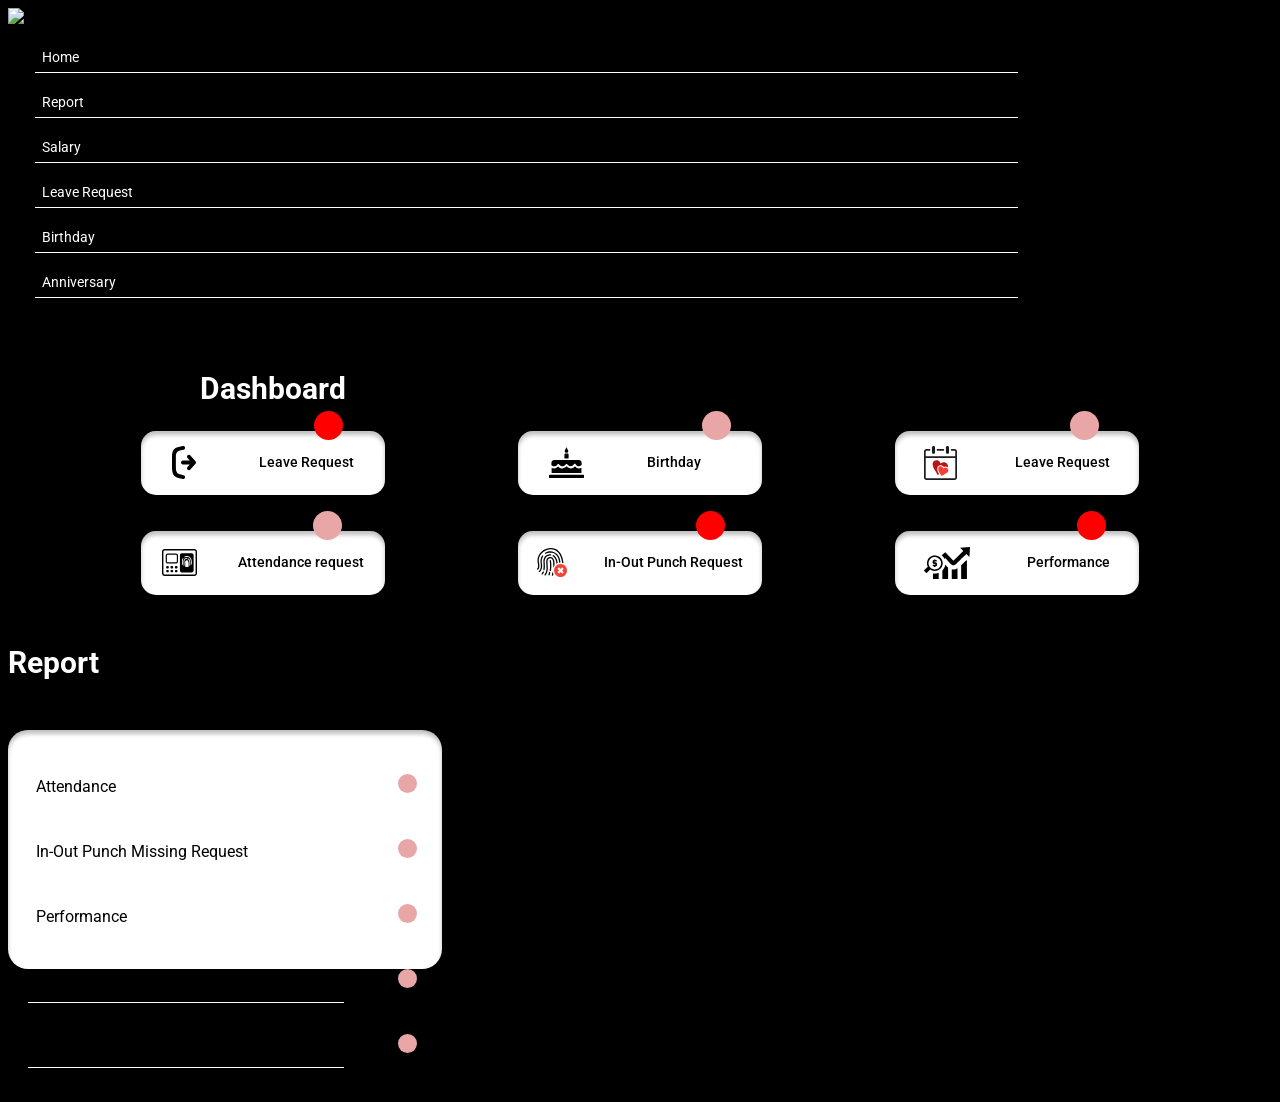
==== dashboard.html @ aa8af142 "Merge branch 'Development-Team-Alpha' into report" ====
<!DOCTYPE html>
<html lang="en">

<head>
    <meta charset="UTF-8">
    <meta name="viewport" content="width=device-width, initial-scale=1.0">
    <title>Your Page Title</title>
    <link rel="stylesheet" href="style.css">
    <link rel="preconnect" href="https://fonts.googleapis.com">
<link href="https://fonts.googleapis.com/css2?family=Abril+Fatface&family=Roboto:wght@300&display=swap" rel="stylesheet">
</head>
<body>
    <div class="sidebar">
        <nav>
            <div id="section1">
            <img class="logo" src="https://s3-alpha-sig.figma.com/img/e2c4/343f/eb8aab99f5596f5893f95a506c3c4f45?Expires=1701043200&Signature=B08-xNnzLOScn3BCZgKTroeFA1qrlXujR-vBg2wc2rrpmUUbfdOe1oIwUYYhQCAXO2EtckJj5J9VsE3tT-bKqN0J-SOcdDTaw3cS2ac6VQ~29IR2Sox56nG0ZCzyBab19RpppjM-RFkTSxBUhEjmGTvpMjquw~V73hRRgCVI5ozlXOoTzttBAnJQIZEAur33xkWP~ZVLeRn231qHlRLoyZP7FAk94DcW5Mvbov82LwhjRDgPQs8X6CM96iqqe2YS3n6z8dpbN5iV5iban0aN9zbhNs3mao2-mxbWzPT~p-m8Qt4VuNxThE~p-sScHwtFHBzC047pPtwi~hkrCHHNYw__&Key-Pair-Id=APKAQ4GOSFWCVNEHN3O4" alt="logo">
            </div>
            <ul class="nav-list">
                <li><a href="#section1">Home</a></li>
                <li><a href="#section2">Report</a></li>
                <li><a href="#section3">Salary</a></li>
                <li><a href="#section3">Leave Request</a></li>
                <li><a href="#section3">Birthday</a></li>
                <li><a href="#section3">Anniversary</a></li>
            </ul>
        </nav>
    </div>
   
    <div id="section1">
        <h2>Dashboard</h2>
        <div class="dash">
            <div class="one">
                <svg xmlns="http://www.w3.org/2000/svg" width="24" height="33" viewBox="0 0 24 33" fill="none">
                    <g clip-path="url(#clip0_1_40)">
                        <path
                            d="M17.7857 14.5584H10.792C10.2912 14.577 9.81708 14.7896 9.46936 15.1515C9.12164 15.5133 8.92737 15.9962 8.92737 16.4987C8.92737 17.0011 9.12164 17.484 9.46936 17.8459C9.81708 18.2077 10.2912 18.4203 10.792 18.439H17.7857L15.5143 20.9822C15.1753 21.3639 14.9996 21.864 15.0252 22.3745C15.0507 22.885 15.2755 23.3649 15.6509 23.7107C15.8359 23.8804 16.0526 24.0117 16.2886 24.0967C16.5245 24.1818 16.775 24.2191 17.0254 24.2063C17.2759 24.1936 17.5213 24.1311 17.7474 24.0225C17.9736 23.9139 18.176 23.7614 18.3429 23.5737L23.5071 17.7944C23.8263 17.4341 24.0012 16.9681 23.9982 16.4862C23.9952 16.0043 23.8146 15.5405 23.4911 15.1841L18.3429 9.42628C18.1764 9.23801 17.9741 9.0849 17.7479 8.97589C17.5218 8.86688 17.2762 8.80417 17.0255 8.79142C16.7749 8.77867 16.5243 8.81614 16.2882 8.90162C16.0522 8.98711 15.8355 9.11891 15.6509 9.28932C15.2755 9.63511 15.0507 10.115 15.0252 10.6255C14.9996 11.136 15.1753 11.6361 15.5143 12.0178L17.7857 14.5584ZM10.7438 32.9624C11.2471 33.0632 11.7697 32.9594 12.1967 32.6738C12.6237 32.3883 12.92 31.9443 13.0205 31.4397C13.1211 30.9351 13.0175 30.4111 12.7327 29.983C12.4479 29.5549 12.0051 29.2578 11.5018 29.157L10.5938 28.9717C6.21964 28.1016 3.87054 27.6048 3.87054 21.5354V10.9114C3.87054 5.27174 6.37232 4.79908 10.5134 4.02296L11.4857 3.84034C11.7349 3.79255 11.9723 3.69602 12.1843 3.55625C12.3963 3.41648 12.5788 3.23621 12.7213 3.02574C12.8639 2.81527 12.9636 2.57871 13.015 2.32958C13.0663 2.08044 13.0682 1.82361 13.0205 1.57374C12.9729 1.32388 12.8766 1.08587 12.7372 0.873306C12.5978 0.660748 12.418 0.477795 12.2081 0.334904C11.9981 0.192013 11.7622 0.0919724 11.5137 0.0405006C11.2652 -0.0109673 11.009 -0.0128632 10.7598 0.0349236L9.80357 0.217541C3.69107 1.36158 0 2.05445 0 10.9114V21.5408C0 30.7871 3.43929 31.5068 9.84107 32.7798L10.7438 32.9624Z"
                            fill="black" />
                    </g>
                    <defs>
                        <clipPath id="clip0_1_40">
                            <rect width="24" height="33" fill="white" transform="matrix(1 0 0 -1 0 33)" />
                        </clipPath>
                    </defs>
                </svg>
                <div id="one">
                    <svg style="padding-left: 55px;" xmlns="http://www.w3.org/2000/svg" width="29" height="29"
                        viewBox="0 0 29 29" fill="none">
                        <circle cx="14.5" cy="14.5" r="14.5" fill="#FF0000" />
                    </svg>
                    <p>Leave Request</p>
                </div>
            </div>
            <div class="one">
                <svg xmlns="http://www.w3.org/2000/svg" width="35" height="31" viewBox="0 0 35 31" fill="none">
                    <g clip-path="url(#clip0_2_42)">
                        <path fill-rule="evenodd" clip-rule="evenodd"
                            d="M32.4365 20.8646V25.908H2.62614V21.0644C3.7028 21.4954 4.76237 21.6124 5.77067 21.4297C6.99829 21.2071 8.12052 20.5477 9.0918 19.4774C10.3849 20.8503 11.7521 21.5125 13.1905 21.4982C14.646 21.4811 16.1043 20.759 17.5541 19.3604C19.1207 20.8674 20.6388 21.5382 22.1057 21.4582C23.4957 21.384 24.7746 20.6476 25.9538 19.329C27.1928 20.8474 28.5771 21.5524 30.0867 21.5153C30.8557 21.4896 31.639 21.2699 32.4365 20.8646ZM0.469971 27.8518H34.53C34.7892 27.8518 35 28.063 35 28.3227V30.5319C35 30.7888 34.7892 31.0029 34.53 31.0029H0.469971C0.213623 31.0029 0 30.7916 0 30.5319V28.3227C0 28.063 0.210775 27.8518 0.469971 27.8518ZM15.415 11.6225V7.24694C15.415 6.79882 15.7825 6.43348 16.2268 6.43348H18.776C19.2232 6.43348 19.5878 6.80168 19.5878 7.24694V11.6225H15.415ZM17.5028 0C17.9415 1.95516 19.266 2.93417 19.266 3.91603C19.266 4.89504 18.8273 5.87119 17.5028 5.87119C16.1841 5.87119 15.7397 4.89218 15.7397 3.91603C15.7397 2.93988 17.0585 1.96087 17.5028 0ZM5.23234 12.9554H29.7933C31.3513 12.9554 32.6245 14.2341 32.6245 15.7926V17.9475C31.5507 18.8409 30.5595 19.3176 29.6537 19.3432C28.5258 19.3718 27.4491 18.6468 26.4294 17.0684C26.3725 16.9856 26.307 16.9086 26.2187 16.8458C25.8427 16.5718 25.3186 16.6545 25.048 17.0313C24.0198 18.4442 22.9631 19.2319 21.8778 19.2919C20.7784 19.3518 19.5508 18.6782 18.1751 17.1683C18.1551 17.1512 18.138 17.1312 18.1209 17.1141C17.7763 16.8001 17.2465 16.8258 16.9332 17.1683C15.6458 18.584 14.4381 19.3204 13.3187 19.3318C12.2249 19.3432 11.1198 18.6525 10.009 17.2168C9.96053 17.1512 9.89787 17.0941 9.82666 17.0427C9.44784 16.7744 8.9209 16.8658 8.65601 17.2454C7.83569 18.4128 6.87866 19.1035 5.85042 19.289C5.14404 19.4146 4.38639 19.2947 3.57747 18.9608C1.90552 18.2758 2.51221 17.8847 2.40112 15.7954C2.31567 14.237 3.67432 12.9554 5.23234 12.9554ZM32.6245 20.0226V20.1139H32.4764C32.5248 20.0882 32.5732 20.0568 32.6245 20.0226Z"
                            fill="black" />
                    </g>
                    <defs>
                        <clipPath id="clip0_2_42">
                            <rect width="35" height="31" fill="white" />
                        </clipPath>
                    </defs>
                </svg>
                <div id="one">
                    <svg style="padding-left: 55px;" xmlns="http://www.w3.org/2000/svg" width="29" height="29"
                        viewBox="0 0 29 29" fill="none">
                        <circle cx="14.5" cy="14.5" r="14.5" fill="#E9A6A6" />
                    </svg>
                    <p>Birthday</p>
                </div>
            </div>
            <div class="one">
                <svg xmlns="http://www.w3.org/2000/svg" width="33" height="34" viewBox="0 0 33 34" fill="none">
                    <g clip-path="url(#clip0_2_45)">
                        <path
                            d="M21.9167 1.29788C21.9167 0.581713 22.6096 0 23.4663 0C24.323 0 25.0159 0.581713 25.0159 1.29788V6.42353C25.0159 7.1397 24.323 7.72141 23.4663 7.72141C22.6096 7.72141 21.9167 7.13421 21.9167 6.42353V1.29788ZM7.9519 1.29788C7.9519 0.581713 8.64478 0 9.50146 0C10.3582 0 11.051 0.581713 11.051 1.29788V6.42353C11.051 7.1397 10.3582 7.72141 9.50146 7.72141C8.64478 7.72141 7.9519 7.13421 7.9519 6.42353V1.29788ZM1.71875 10.3556H31.2786V5.61133C31.2763 5.39862 31.1935 5.19507 31.0476 5.04334C30.9747 4.96853 30.8881 4.90917 30.7927 4.86868C30.6973 4.82818 30.595 4.80734 30.4917 4.80736H27.6611C27.4332 4.80736 27.2146 4.71485 27.0535 4.55018C26.8923 4.38552 26.8018 4.16218 26.8018 3.9293C26.8018 3.69643 26.8923 3.47309 27.0535 3.30842C27.2146 3.14376 27.4332 3.05125 27.6611 3.05125H30.4944C31.1583 3.05342 31.7943 3.32384 32.2638 3.80348C32.7332 4.28311 32.9979 4.93302 33 5.61133V31.4399C32.9979 32.1182 32.7332 32.7681 32.2638 33.2478C31.7943 33.7274 31.1583 33.9978 30.4944 34H2.50562C1.84127 33.9978 1.20479 33.727 0.73528 33.2468C0.265769 32.7666 0.00141613 32.116 0 31.4372L0 5.61133C0.00212442 4.93302 0.26679 4.28311 0.736225 3.80348C1.20566 3.32384 1.84174 3.05342 2.50562 3.05125H5.53223C5.76015 3.05125 5.97873 3.14376 6.1399 3.30842C6.30106 3.47309 6.3916 3.69643 6.3916 3.9293C6.3916 4.16218 6.30106 4.38552 6.1399 4.55018C5.97873 4.71485 5.76015 4.80736 5.53223 4.80736H2.50562C2.29743 4.80968 2.09821 4.89424 1.94971 5.04334C1.87649 5.1178 1.8184 5.20631 1.77876 5.30379C1.73913 5.40126 1.71873 5.50578 1.71875 5.61133V10.3556ZM31.2812 12.1144H1.71875V31.4372C1.72102 31.6499 1.80379 31.8534 1.94971 32.0052C2.02259 32.08 2.10922 32.1393 2.20462 32.1798C2.30002 32.2203 2.40231 32.2412 2.50562 32.2411H30.4944C30.7026 32.2388 30.9018 32.1543 31.0503 32.0052C31.1235 31.9307 31.1816 31.8422 31.2212 31.7447C31.2609 31.6472 31.2813 31.5427 31.2812 31.4372V12.1144ZM13.5432 4.80736C13.3153 4.80736 13.0967 4.71485 12.9355 4.55018C12.7744 4.38552 12.6838 4.16218 12.6838 3.9293C12.6838 3.69643 12.7744 3.47309 12.9355 3.30842C13.0967 3.14376 13.3153 3.05125 13.5432 3.05125H19.3145C19.5424 3.05125 19.761 3.14376 19.9221 3.30842C20.0833 3.47309 20.1738 3.69643 20.1738 3.9293C20.1738 4.16218 20.0833 4.38552 19.9221 4.55018C19.761 4.71485 19.5424 4.80736 19.3145 4.80736H13.5432Z"
                            fill="#1C1C1C" />
                        <path fill-rule="evenodd" clip-rule="evenodd"
                            d="M16.6853 17.5117C17.9556 16.7242 18.8901 16.0026 20.4666 16.2413C22.8567 16.6035 24.5271 19.1087 23.9014 21.4026C23.3995 21.0014 22.8047 20.7396 22.1746 20.6426C21.3778 20.5083 20.5603 20.673 19.8731 21.1063C19.637 20.6848 19.3192 20.317 18.9392 20.0254C18.5591 19.7338 18.1248 19.5246 17.6628 19.4105L17.4802 19.3639C16.6401 19.156 15.7548 19.2661 14.988 19.674C14.5984 19.8873 14.2548 20.1788 13.9779 20.531C13.7011 20.8832 13.4966 21.2889 13.3767 21.7237C13.3525 21.8005 13.3364 21.8801 13.3176 21.9596C12.8235 24.1548 14.0991 26.2758 15.2109 28.0539L13.6963 28.9347L12.3723 26.6929C10.7825 23.9984 7.98145 20.3819 8.73072 17.0645C9.2544 14.7376 11.4163 13.7471 13.4627 14.3343C15.2835 14.8611 15.8098 15.9998 16.6853 17.5117Z"
                            fill="#B81616" />
                        <path fill-rule="evenodd" clip-rule="evenodd"
                            d="M19.532 22.481C20.3726 21.9596 20.9929 21.4795 22.0349 21.6386C23.9954 21.9377 25.2227 24.4045 23.7483 26.1002C23.1723 26.6808 22.5207 27.1776 21.812 27.5765C20.95 28.106 20.0181 28.5999 19.3574 28.9896L17.5474 30.046L16.6719 28.5615C15.6192 26.7752 13.7661 24.3825 14.2549 22.1846C14.6013 20.6426 16.0381 19.9895 17.3889 20.3764C18.5947 20.7249 18.9439 21.474 19.5374 22.481H19.532Z"
                            fill="#F44133" />
                    </g>
                    <defs>
                        <clipPath id="clip0_2_45">
                            <rect width="33" height="34" fill="white" />
                        </clipPath>
                    </defs>
                </svg>
                <div id="one">
                    <svg style="padding-left: 55px;" xmlns="http://www.w3.org/2000/svg" width="29" height="29"
                        viewBox="0 0 29 29" fill="none">
                        <circle cx="14.5" cy="14.5" r="14.5" fill="#E9A6A6" />
                    </svg>
                    <p>Leave Request</p>
                </div>
            </div>
        </div>
        <br>
        <br>
        <div class="dash">
            <d class="one">
                <svg xmlns="http://www.w3.org/2000/svg" width="35" height="27" viewBox="0 0 35 27" fill="none">
                    <path fill-rule="evenodd" clip-rule="evenodd"
                        d="M19.7479 4.3637H29.7791C30.7959 4.3637 31.6279 5.21595 31.6279 6.25786V21.5051C31.6279 22.5467 30.7959 23.399 29.7791 23.399H19.7479C18.731 23.399 17.899 22.5467 17.899 21.5051V6.25757C17.899 5.21595 18.731 4.3637 19.7479 4.3637ZM2.60449 0H32.3955C33.1124 0 33.7638 0.30023 34.2352 0.783399C34.7069 1.26657 35 1.93355 35 2.66793V24.3318C35 25.0664 34.7072 25.7334 34.2352 26.2166C33.7638 26.6995 33.1124 27 32.3955 27H2.60449C1.88757 27 1.23645 26.6998 0.764771 26.2166C0.293091 25.7334 0 25.0664 0 24.3321V2.66793C0 1.93355 0.293091 1.26628 0.764771 0.783399C1.23645 0.30023 1.88757 0 2.60449 0ZM13.6573 20.9233H14.7861C15.188 20.9233 15.5164 21.26 15.5164 21.6714V22.6238C15.5164 23.0354 15.188 23.3719 14.7861 23.3719H13.6573C13.2557 23.3719 12.927 23.0354 12.927 22.6238V21.6714C12.927 21.26 13.2557 20.9233 13.6573 20.9233ZM13.6573 16.9474H14.7861C15.188 16.9474 15.5164 17.2841 15.5164 17.6955V18.6478C15.5164 19.0595 15.188 19.3959 14.7861 19.3959H13.6573C13.2557 19.3959 12.927 19.0595 12.927 18.6478V17.6955C12.927 17.2841 13.2557 16.9474 13.6573 16.9474ZM9.29631 20.9233H10.4251C10.8267 20.9233 11.1554 21.26 11.1554 21.6714V22.6238C11.1554 23.0354 10.8267 23.3719 10.4251 23.3719H9.29631C8.89441 23.3719 8.566 23.0354 8.566 22.6238V21.6714C8.56571 21.26 8.89441 20.9233 9.29631 20.9233ZM9.29631 16.9474H10.4251C10.8267 16.9474 11.1554 17.2841 11.1554 17.6955V18.6478C11.1554 19.0595 10.8267 19.3959 10.4251 19.3959H9.29631C8.89441 19.3959 8.566 19.0595 8.566 18.6478V17.6955C8.56571 17.2841 8.89441 16.9474 9.29631 16.9474ZM4.93498 20.9233H6.06376C6.46566 20.9233 6.79407 21.26 6.79407 21.6714V22.6238C6.79407 23.0354 6.46537 23.3719 6.06376 23.3719H4.93498C4.53337 23.3719 4.20467 23.0354 4.20467 22.6238V21.6714C4.20467 21.26 4.53337 20.9233 4.93498 20.9233ZM4.93498 16.9474H6.06376C6.46566 16.9474 6.79407 17.2841 6.79407 17.6955V18.6478C6.79407 19.0595 6.46537 19.3959 6.06376 19.3959H4.93498C4.53337 19.3959 4.20467 19.0595 4.20467 18.6478V17.6955C4.20467 17.2841 4.53337 16.9474 4.93498 16.9474ZM5.78634 4.49091H13.9345C14.5079 4.49091 15.0299 4.73249 15.4085 5.11996H15.4108C15.7896 5.50801 16.0251 6.04399 16.0251 6.63249V12.3911C16.0251 12.9796 15.7893 13.5153 15.4105 13.9034C15.0317 14.2911 14.5087 14.5327 13.9342 14.5327H5.78634C5.21183 14.5327 4.6886 14.2914 4.30977 13.9037L4.27446 13.864C3.91699 13.4794 3.69568 12.9601 3.69568 12.3911V6.6322C3.69568 6.04458 3.93095 5.50976 4.3092 5.12171L4.31148 5.11938C4.69059 4.73191 5.21269 4.49091 5.78634 4.49091ZM13.9348 5.72742H5.78634C5.54309 5.72742 5.32178 5.82896 5.1617 5.99235C5.0022 6.15662 4.90308 6.38303 4.90308 6.6322V12.3908C4.90308 12.6278 4.99308 12.844 5.13892 13.0056L5.16313 13.0289C5.32349 13.1932 5.5448 13.2956 5.78634 13.2956H13.9345C14.1757 13.2956 14.3968 13.1932 14.5574 13.0286C14.7178 12.8644 14.818 12.638 14.818 12.3905V6.6322C14.818 6.38478 14.7181 6.15807 14.5577 5.99381C14.3988 5.82954 14.1777 5.72742 13.9348 5.72742ZM32.3955 1.4498H2.60449C2.27836 1.4498 1.981 1.58722 1.7651 1.80838C1.54948 2.02925 1.41532 2.33386 1.41532 2.66793V24.3318C1.41532 24.6661 1.54948 24.9705 1.7651 25.1916C1.981 25.4125 2.27836 25.5502 2.60449 25.5502H32.3955C32.7219 25.5502 33.019 25.4125 33.2349 25.1916C33.4505 24.9705 33.5847 24.6658 33.5847 24.3318V2.66793C33.5847 2.33357 33.4505 2.02925 33.2349 1.80809C33.0193 1.58722 32.7219 1.4498 32.3955 1.4498ZM26.3568 7.30473C26.8604 7.48562 27.3939 7.75638 27.867 8.12722C28.2683 8.44175 28.6275 8.82893 28.8901 9.29459C28.9858 9.46382 29.0741 9.64355 29.1539 9.83407C29.231 10.0173 29.3011 10.2134 29.3623 10.4214C29.4492 10.7135 29.5227 11.0254 29.582 11.3562C29.6412 11.6845 29.6859 12.027 29.7161 12.3824C29.7457 12.7299 29.7611 13.1001 29.7628 13.4908C29.7645 13.8765 29.7526 14.2771 29.7269 14.6906C29.7059 14.9406 29.6774 15.1918 29.6526 15.4419C29.6458 15.5163 29.5839 15.572 29.5122 15.572L28.9713 15.5726C28.8935 15.5726 28.8297 15.5075 28.8297 15.4276L28.906 14.6547C28.906 14.4318 28.9123 14.1838 28.9183 13.9404C28.9303 13.4555 28.9417 12.9878 28.8967 12.4518C28.8685 12.1172 28.828 11.8015 28.7756 11.5065C28.722 11.208 28.6563 10.927 28.5788 10.6653C28.5272 10.4923 28.4685 10.3277 28.4033 10.1722L28.4005 10.1652C28.3341 10.0074 28.2601 9.85741 28.1803 9.71561L28.1763 9.70832C27.9681 9.34127 27.6779 9.03346 27.3532 8.78137C26.955 8.47238 26.5046 8.24685 26.0874 8.09717C25.7085 7.96121 25.3106 7.8906 24.9122 7.88418C24.5074 7.87747 24.1001 7.93611 23.7102 8.05691C23.5683 8.10213 23.4282 8.15523 23.2915 8.2165C23.1576 8.27602 23.026 8.34401 22.8978 8.41987C22.7996 8.47822 22.6876 8.49018 22.5868 8.46246C22.4851 8.43475 22.3937 8.36706 22.3367 8.2661C22.2797 8.16544 22.2684 8.05049 22.2951 7.94749C22.3225 7.84333 22.3886 7.74967 22.4868 7.69132C22.6423 7.59912 22.8021 7.51684 22.965 7.44478L22.9753 7.44069C23.1374 7.36921 23.3034 7.30706 23.4712 7.25512C23.9434 7.10837 24.4368 7.03747 24.9278 7.04593C25.4132 7.05439 25.8968 7.13958 26.3568 7.30473ZM22.4014 12.0098C22.3675 12.3515 22.3914 12.7024 22.4182 13.0908C22.4267 13.2224 22.4367 13.3557 22.4432 13.4873C22.4578 13.7508 22.468 14.011 22.4729 14.2666C22.4771 14.5143 22.4766 14.7545 22.4703 14.985C22.4637 15.2032 22.4404 15.584 22.4133 15.939L22.413 15.9423C22.3886 16.2644 22.3598 16.5707 22.337 16.7286C22.327 16.8006 22.2661 16.8526 22.1971 16.8526H21.6528C21.5748 16.8526 21.5113 16.7872 21.5113 16.7076L21.5155 16.6726C21.5392 16.517 21.5682 16.2215 21.593 15.9093C21.6224 15.5457 21.646 15.1685 21.6517 14.9634C21.6577 14.7442 21.6582 14.5146 21.654 14.2765C21.6491 14.0417 21.6392 13.7931 21.6243 13.5322C21.6201 13.4071 21.6081 13.2764 21.5996 13.15C21.5688 12.7033 21.5406 12.2995 21.585 11.8849C21.6298 11.4648 21.7483 11.04 22.01 10.5635C22.0678 10.4579 22.1322 10.3555 22.2028 10.2566C22.2721 10.1597 22.3487 10.0649 22.4333 9.97354C22.5048 9.89592 22.6489 9.75733 22.7856 9.645C22.8901 9.55922 22.9952 9.48453 23.073 9.4536C23.2294 9.37687 23.384 9.30918 23.5358 9.25199C23.6919 9.19305 23.8494 9.14287 24.0075 9.1029L24.0144 9.10144C24.1756 9.06117 24.3365 9.032 24.4954 9.01537C24.6555 8.99874 24.815 8.99407 24.9734 9.00253L24.9959 9.00399C25.1024 9.01391 25.1967 9.06526 25.2636 9.14112C25.3326 9.21931 25.3733 9.32347 25.369 9.43581L25.3679 9.45885C25.3582 9.56827 25.3081 9.66514 25.2337 9.7337C25.156 9.80606 25.0511 9.8472 24.9386 9.84136C24.819 9.83495 24.6971 9.83845 24.5749 9.85128C24.4513 9.86441 24.3268 9.88717 24.2015 9.9181C24.0767 9.94961 23.948 9.99104 23.8175 10.0401C23.6882 10.0888 23.5592 10.1451 23.4316 10.2075C23.3547 10.2586 23.2835 10.312 23.2183 10.3671C23.1516 10.4234 23.0884 10.4844 23.0297 10.5483C22.9702 10.6131 22.9149 10.6814 22.8648 10.7514C22.8138 10.8226 22.7677 10.8967 22.7264 10.9728C22.5256 11.3408 22.435 11.6751 22.4014 12.0098ZM20.9559 14.3022C20.9342 14.7288 20.871 15.1659 20.7881 15.4556C20.7562 15.5589 20.7257 15.6496 20.6893 15.7511C20.6676 15.8083 20.6141 15.8431 20.5577 15.8431L19.9698 15.8433C19.892 15.8433 19.8285 15.7783 19.8285 15.6983C19.8285 15.6715 19.8353 15.6464 19.8479 15.6248C19.8775 15.5627 19.9048 15.4988 19.929 15.4346C19.9552 15.3657 19.9792 15.2939 20.0005 15.219C20.0697 14.978 20.1133 14.7098 20.1293 14.414C20.1452 14.1167 20.1333 13.7896 20.0922 13.4319C20.0142 13.0371 19.9675 12.6564 19.9521 12.2919C19.9362 11.9185 19.9521 11.5611 19.9994 11.2241C20.0481 10.8728 20.131 10.5402 20.2455 10.2285C20.3614 9.91343 20.5101 9.61991 20.6895 9.35003L20.6924 9.34594C20.7565 9.25287 20.8516 9.19335 20.953 9.17409C21.0558 9.15396 21.1663 9.17438 21.2595 9.23974L21.2635 9.24236C21.3543 9.30772 21.4119 9.40517 21.4315 9.50962C21.4506 9.61524 21.4307 9.72874 21.3671 9.82386C21.2236 10.0398 21.1042 10.2752 21.0114 10.5288L21.0085 10.5358C20.918 10.7858 20.8513 11.0557 20.8114 11.3425C20.771 11.6343 20.7576 11.9424 20.7716 12.2657C20.7855 12.584 20.8265 12.9184 20.896 13.2673C20.9604 13.5308 20.9752 13.9142 20.9559 14.3022ZM26.358 9.43931L26.4861 9.5245C26.5741 9.58869 26.6468 9.645 26.7311 9.71357L26.8496 9.81977C27.3822 10.3146 27.7382 10.9588 27.9635 11.6859C28.186 12.4025 28.2806 13.2025 28.292 14.0195C28.2962 14.3469 28.278 14.8131 28.2492 15.2831C28.2162 15.8223 28.1692 16.3685 28.1259 16.7248C28.1171 16.798 28.0558 16.852 27.9855 16.852L27.4446 16.8523C27.3665 16.8523 27.303 16.7869 27.303 16.7073L27.3062 16.6766C27.3494 16.3253 27.3964 15.794 27.4298 15.2703C27.4594 14.8023 27.4779 14.3428 27.4736 14.0288C27.4637 13.3082 27.3836 12.6065 27.1968 11.985C27.0131 11.3737 26.7254 10.8392 26.2973 10.4409L26.2084 10.3616L26.0244 10.2172L25.9301 10.1565C25.835 10.0964 25.7718 10.0015 25.747 9.89709C25.7222 9.79322 25.7365 9.67885 25.7946 9.58111L25.8003 9.57294C25.8592 9.47811 25.9492 9.41538 26.0483 9.39087C26.1506 9.3652 26.2617 9.37979 26.358 9.43931ZM26.5451 13.5004C26.5616 13.6341 26.5741 13.7619 26.5847 13.8964C26.6143 14.3504 26.618 15.097 26.5995 15.8608C26.5818 16.5768 26.5439 17.3074 26.4878 17.8253L26.4773 17.9213C26.4693 17.9951 26.4078 18.0497 26.3369 18.0494L23.4327 18.05C23.355 18.05 23.2915 17.9846 23.2915 17.905L23.2937 17.8787C23.3185 17.598 23.3228 17.1388 23.3162 16.6507C23.3077 16.012 23.2786 15.3193 23.2507 14.9103L23.2217 14.4717L23.1986 14.0317C23.1898 13.8135 23.1829 13.5979 23.1886 13.3864C23.1943 13.1702 23.2129 12.9598 23.2536 12.7596C23.3635 12.2172 23.6407 11.7918 23.9924 11.5357C24.2177 11.3711 24.4747 11.2748 24.7378 11.262C25.0027 11.2491 25.2727 11.3195 25.5234 11.4858C25.8954 11.7326 26.2241 12.1924 26.424 12.9084L26.4257 12.9149C26.4445 12.9852 26.4628 13.059 26.4796 13.1346C26.4972 13.2148 26.5126 13.2936 26.5257 13.37L26.5451 13.5004Z"
                        fill="black" />
                </svg>
                <div id="one">
                    <svg style="padding-left: 75px;" xmlns="http://www.w3.org/2000/svg" width="29" height="29"
                        viewBox="0 0 29 29" fill="none">
                        <circle cx="14.5" cy="14.5" r="14.5" fill="#E9A6A6" />
                    </svg>
                    <p>Attendance request</p>
                </div>
            </d>
            <d class="one">
                <svg xmlns="http://www.w3.org/2000/svg" width="30" height="29" viewBox="0 0 30 29" fill="none">
                    <g clip-path="url(#clip0_2_52)">
                        <path
                            d="M1.06868 21.505C0.799151 21.74 0.390752 21.7105 0.157549 21.4383C-0.0762401 21.1668 -0.0463572 20.7554 0.223174 20.5205C0.370244 20.3918 0.500322 20.2389 0.61165 20.0606C0.72708 19.8765 0.824346 19.661 0.901104 19.4143C1.29603 18.1452 1.05638 16.8141 0.813213 15.4653C0.646807 14.5421 0.479229 13.6112 0.485088 12.6349C0.514385 7.65347 3.60638 3.59114 7.65286 1.51158C9.35032 0.63914 11.2212 0.114379 13.1079 0.016392C15.0034 -0.0815949 16.913 0.252505 18.6779 1.09779C22.5984 2.97607 25.7853 7.35774 26.4685 15.1034C26.0346 14.9293 25.5861 14.7944 25.1284 14.7003C24.4036 7.81403 21.5759 3.92879 18.1259 2.27599C16.5603 1.52575 14.8616 1.23001 13.1736 1.31738C11.4755 1.40533 9.78274 1.88169 8.24056 2.67503C4.59134 4.55035 1.80228 8.19181 1.77591 12.6402C1.77122 13.4973 1.92825 14.3703 2.08411 15.2351C2.35599 16.745 2.62493 18.2349 2.13685 19.8021C2.02669 20.1551 1.88196 20.4726 1.7056 20.7542C1.52513 21.0429 1.31185 21.2925 1.06868 21.505ZM5.82122 23.685C6.01106 23.3804 6.41067 23.2895 6.71243 23.4807C7.01419 23.672 7.10501 24.074 6.91517 24.3785L5.7052 26.3212C5.51536 26.6257 5.11634 26.7172 4.81399 26.5254C4.51224 26.3341 4.42142 25.9322 4.61185 25.6282L5.82122 23.685ZM11.9824 24.3526C12.0591 24.0019 12.4036 23.78 12.7517 23.8573C13.0997 23.9346 13.32 24.2823 13.2433 24.633L12.72 27.0041C12.6433 27.3547 12.2982 27.5761 11.9501 27.4988C11.6021 27.4214 11.3824 27.0744 11.4591 26.7237L11.9824 24.3526ZM12.6638 12.6868C12.5993 12.3338 12.832 11.9944 13.1829 11.9295C13.5333 11.8645 13.8702 12.0989 13.9347 12.4525C14.24 14.1053 14.3865 15.7758 14.3911 17.4551C14.3964 19.1262 14.2605 20.805 14.0027 22.4843C13.9482 22.8391 13.6183 23.0823 13.2661 23.0274C12.9134 22.9725 12.672 22.6402 12.7265 22.2854C12.9743 20.6722 13.105 19.0595 13.1003 17.4551C13.0956 15.859 12.9556 14.2676 12.6638 12.6868ZM8.66185 27.2727C8.4556 27.5667 8.05188 27.6363 7.76067 27.4285C7.46888 27.2213 7.39974 26.8146 7.6054 26.5207C8.02376 25.9263 8.37942 25.271 8.67005 24.5556L8.68411 24.5243C8.9677 23.8184 9.18802 23.0516 9.34153 22.2222L9.34212 22.2199C9.63216 20.6515 9.4927 18.6445 9.36087 16.748C9.31634 16.1105 9.27298 15.4836 9.24485 14.8384C9.20442 13.8963 9.18743 12.9701 9.36145 12.1272C9.55306 11.2017 9.96614 10.3971 10.7929 9.8139C10.9798 9.68227 11.1802 9.5654 11.3958 9.46505C11.612 9.36411 11.8464 9.27616 12.0978 9.20414C12.2853 9.15043 12.4704 9.10793 12.6509 9.07664C13.8896 8.86355 14.8734 9.18762 15.6327 9.85522C16.3511 10.4868 16.8398 11.4165 17.138 12.4708C17.2271 12.7854 17.2997 13.1142 17.3566 13.4506C17.3876 13.633 17.414 13.819 17.4357 14.0043C17.4568 14.1873 17.4738 14.3756 17.4861 14.5669C17.5417 15.4121 17.5564 16.3495 17.5335 17.3347C16.9154 18.0643 16.4261 18.9072 16.1009 19.8292C16.2538 17.9757 16.2902 16.1565 16.1917 14.6489C16.1812 14.4895 16.1659 14.3237 16.146 14.1525C16.1279 13.9925 16.1044 13.8314 16.0775 13.6702C16.0288 13.3828 15.9656 13.1 15.8888 12.8285C15.655 11.9997 15.2923 11.2878 14.7802 10.8375C14.3091 10.4237 13.681 10.2259 12.8689 10.3658C12.737 10.3888 12.5982 10.4207 12.4529 10.4626C12.263 10.5169 12.0919 10.5801 11.939 10.6515C11.7855 10.7229 11.6513 10.8009 11.5341 10.8829C11.0214 11.2448 10.7589 11.7731 10.6312 12.3928C10.4859 13.0941 10.5029 13.927 10.5398 14.7823C10.5644 15.3478 10.6095 15.9983 10.6558 16.6612C10.7929 18.6339 10.9382 20.7223 10.6159 22.4601C10.446 23.3733 10.1999 24.2245 9.88177 25.016L9.86829 25.0521C9.54251 25.8531 9.13938 26.5933 8.66185 27.2727ZM16.4536 26.003C16.3365 26.4794 16.2111 26.9333 16.0775 27.3571C15.9697 27.7001 15.6058 27.8907 15.2654 27.7821C14.9243 27.6735 14.7357 27.3063 14.8435 26.9634C15.1786 25.9015 15.4611 24.6276 15.6831 23.2664C15.7732 24.2181 16.0343 25.1454 16.4536 26.003ZM7.61302 21.7996C7.55149 22.1549 7.21634 22.3922 6.86419 22.3303C6.51146 22.2683 6.27591 21.93 6.33743 21.5753C6.47454 20.7967 6.55247 19.926 6.58001 18.9786C6.60755 18.0165 6.58411 16.9616 6.52024 15.8342C6.50618 15.5839 6.48567 15.2858 6.46517 14.9972C6.32981 13.0675 6.22083 11.5121 7.34349 9.50105C7.59075 9.05716 7.88899 8.64455 8.2429 8.26618C8.59739 7.88722 9.00462 7.54604 9.46927 7.24854C9.50149 7.22788 9.53548 7.21017 9.56946 7.196C10.2515 6.86603 10.9324 6.60985 11.6103 6.44339C12.3116 6.27044 13.0066 6.19488 13.6927 6.23207C14.049 6.25037 14.3238 6.55613 14.3056 6.91562C14.2874 7.27451 13.9833 7.55135 13.6271 7.53305C13.0663 7.50236 12.4945 7.56552 11.9138 7.70837C11.3355 7.85062 10.7425 8.07434 10.1396 8.36594C9.77337 8.60264 9.45638 8.86827 9.1845 9.15869C8.90677 9.4556 8.67063 9.7838 8.47259 10.1386C7.53919 11.8108 7.63645 13.1921 7.75599 14.9051V14.9075C7.77415 15.1654 7.7929 15.4299 7.81165 15.7628C7.87669 16.9138 7.90013 18.0029 7.87083 19.0141C7.84153 20.0406 7.75833 20.9756 7.61302 21.7996ZM15.9544 8.25615C15.6497 8.06903 15.5536 7.66764 15.7394 7.36069C15.9251 7.05374 16.3236 6.95694 16.6283 7.14406C16.8017 7.2509 16.9792 7.3725 17.1597 7.50944C17.3425 7.64757 17.5159 7.7916 17.6788 7.94094C19.5632 9.66456 20.4228 12.2506 20.6952 15.0733C20.2605 15.2427 19.845 15.4493 19.4513 15.6896C19.2597 12.9684 18.5261 10.4768 16.8081 8.90487C16.6611 8.77028 16.5199 8.65223 16.3851 8.55011C16.2465 8.44499 16.1027 8.34688 15.9544 8.25615ZM2.8388 23.9577C2.57161 24.1956 2.1638 24.1708 1.92708 23.9016C1.69095 23.6324 1.71614 23.221 1.98333 22.9831C2.71634 22.3308 3.25188 21.4897 3.56067 20.4331C3.88001 19.3422 3.9597 18.0153 3.77161 16.4245C3.42356 14.7032 3.36087 13.1142 3.56478 11.6798C3.77747 10.1763 4.28196 8.84171 5.05306 7.70187C5.25462 7.40496 5.65716 7.32822 5.95188 7.53128C6.2472 7.73375 6.32278 8.13927 6.12181 8.43618C5.46263 9.41074 5.0302 10.5606 4.84563 11.8634C4.66224 13.1543 4.72024 14.5952 5.03782 16.1642C5.04603 16.1955 5.05247 16.2285 5.05657 16.2622C5.26751 18.0336 5.17083 19.537 4.8011 20.8008C4.42083 22.1012 3.75462 23.1425 2.8388 23.9577ZM8.90442 5.8413C8.59563 6.02193 8.19954 5.91568 8.02083 5.6046C7.84212 5.29293 7.94759 4.89449 8.25638 4.71386C8.92903 4.32309 9.64505 4.01261 10.3863 3.78594C12.4159 3.16437 14.6208 3.18208 16.6247 3.89101C18.6398 4.60407 20.4515 6.00953 21.6837 8.15875C22.0933 8.87417 22.4396 9.67519 22.7074 10.5624C23.0683 11.7595 23.3197 13.087 23.4574 14.5403C23.0179 14.545 22.5867 14.5857 22.1671 14.6601C22.0376 13.2836 21.8044 12.0428 21.4716 10.9396C21.2355 10.1563 20.9284 9.44793 20.5646 8.8116C19.497 6.94985 17.9337 5.73387 16.1993 5.12057C14.4544 4.50313 12.5325 4.48837 10.7607 5.03025C10.1197 5.22682 9.49505 5.49776 8.90442 5.8413Z"
                            fill="black" />
                        <path fill-rule="evenodd" clip-rule="evenodd"
                            d="M23.5436 15.9908C27.1102 15.9908 30 18.9032 30 22.4951C30 26.0887 27.1084 29 23.5436 29C19.9764 29 17.0865 26.087 17.0865 22.4951C17.0865 18.9014 19.9781 15.9908 23.5436 15.9908ZM20.8049 21.2549C20.577 21.0288 20.3947 20.8872 20.6795 20.6091L21.5977 19.7054C21.8889 19.4085 22.06 19.4238 22.3307 19.7036L23.5693 20.9509L24.7998 19.7113C25.0236 19.4823 25.1643 19.2981 25.4402 19.585L26.3373 20.5106C26.632 20.8039 26.6168 20.9757 26.3391 21.249L25.1016 22.4951L26.3391 23.7418C26.6168 24.0151 26.632 24.1868 26.3373 24.4802L25.4402 25.4052C25.1643 25.6921 25.0236 25.5085 24.7998 25.2789L23.5693 24.0393L22.3307 25.2865C22.06 25.5663 21.8889 25.5817 21.5977 25.2848L20.6795 24.3816C20.3947 24.103 20.577 23.9619 20.8049 23.7359L22.0365 22.4951L20.8049 21.2549Z"
                            fill="#F44336" />
                    </g>
                    <defs>
                        <clipPath id="clip0_2_52">
                            <rect width="30" height="29" fill="white" />
                        </clipPath>
                    </defs>
                </svg>
                <div id="one">
                    <svg style="padding-left: 92px;" xmlns="http://www.w3.org/2000/svg" width="29" height="29"
                        viewBox="0 0 29 29" fill="none">
                        <circle cx="14.5" cy="14.5" r="14.5" fill="#FF0000" />
                    </svg>
                    <p>In-Out Punch Request</p>
                </div>
            </d>
            <d class="one">
                <svg xmlns="http://www.w3.org/2000/svg" width="46" height="32" viewBox="0 0 46 32" fill="none">
                    <g clip-path="url(#clip0_2_55)">
                        <path fill-rule="evenodd" clip-rule="evenodd"
                            d="M42.9153 13.5516V31.463C42.9153 31.7565 42.6696 32 42.3732 32H37.6987C37.4023 32 37.1566 31.7584 37.1566 31.463V18.1399C38.1108 17.2153 39.2836 16.0968 40.4802 14.9559L42.3685 13.1534C42.5405 13.2995 42.7233 13.4326 42.9153 13.5516ZM17.7004 8.32344L21.2995 5.20382C24.0343 7.85824 26.6859 11.0669 29.3931 13.7169L39.2626 3.89245L36.084 0.743097L46 0L45.4425 10.0114L42.3933 6.98973C40.2044 9.18688 35.0277 14.0289 32.8359 16.2006C30.0674 18.9441 28.7452 18.9936 25.9756 16.2494L21.2995 11.0931L20.3915 11.8909C20.2512 11.59 20.0972 11.2955 19.93 11.0083C19.5823 10.4116 19.1832 9.85761 18.7409 9.35512L18.7469 9.34996C18.4329 8.99265 18.0828 8.64914 17.7004 8.32344ZM11.3471 8.42928C10.3173 8.35905 9.28353 8.49103 8.30528 8.81765L8.28452 8.8253C7.3127 9.15283 6.41486 9.66541 5.6415 10.3342C4.86232 11.0082 4.22478 11.8277 3.7653 12.7459C3.30685 13.6618 3.03533 14.6583 2.96631 15.6783C2.91452 16.4307 2.97305 17.1866 3.14007 17.9224C3.28551 18.5619 3.51226 19.1806 3.81489 19.7636L0.117369 23.2708C0.0449614 23.339 0.00281933 23.4329 0.000191674 23.5318C-0.00243598 23.6308 0.0346655 23.7267 0.103353 23.7986L2.19662 25.9678C2.2654 26.0391 2.35992 26.0805 2.45945 26.0829C2.55897 26.0852 2.65538 26.0483 2.72751 25.9804L6.28568 22.5773C6.82614 22.9561 7.41296 23.2653 8.03206 23.4976C8.7541 23.7675 9.5123 23.9307 10.2823 23.982C11.3116 24.0521 12.3448 23.9202 13.3227 23.594C14.3031 23.2668 15.2088 22.7514 15.988 22.0772C16.7669 21.4033 17.4043 20.5841 17.8638 19.6663C18.3111 18.775 18.5915 17.7844 18.6635 16.7328C18.7355 15.6811 18.5926 14.662 18.2716 13.719L18.2639 13.6984C17.9328 12.7359 17.4151 11.8468 16.7399 11.0809C16.0608 10.3086 15.2344 9.67676 14.3082 9.22169C13.4088 8.77857 12.4085 8.50058 11.3471 8.42928ZM10.0615 19.2439C9.6471 19.2152 9.11926 19.114 8.7129 19.0061V17.7433C9.25232 17.7865 10.5807 17.8988 11.0704 17.789C11.4379 17.7063 11.3972 17.1315 11.1551 17.0595C10.8638 16.9696 10.2539 17.0774 9.76344 16.9367C9.51314 16.8648 9.30192 16.7564 9.12978 16.6115C8.95395 16.4629 8.82233 16.266 8.7359 16.0214C8.65154 15.7833 8.60904 15.4998 8.60904 15.1711V14.7383C8.60904 13.813 9.12403 13.2618 10.0615 13.1066V12.4432H11.3972V13.0808C11.8114 13.1135 12.327 13.2184 12.7381 13.3171V14.582C12.1775 14.5331 11.1144 14.4338 10.5827 14.5295C10.5392 14.5369 10.4968 14.5498 10.4566 14.5679C10.2383 14.6705 10.247 15.2621 10.5144 15.3321C10.6894 15.3776 11.0481 15.3536 11.2394 15.3536C11.4329 15.3536 11.6124 15.3724 11.7772 15.4093C11.9434 15.4468 12.0939 15.5035 12.2272 15.579C12.7866 15.8948 13.0333 16.4518 13.0333 17.067V17.5003C13.0333 17.7573 13.01 17.9868 12.9642 18.1875C12.7816 18.9833 12.1585 19.155 11.3972 19.2376V19.953H10.0615V19.2439ZM6.68638 11.5202C7.30442 10.9862 8.02604 10.5709 8.81065 10.3093C9.56758 10.0565 10.3887 9.94413 11.2394 10.0012C12.09 10.0583 12.8887 10.2797 13.6035 10.6311C14.3459 10.9958 15.0038 11.5036 15.5432 12.1157L15.5623 12.1357C16.0962 12.7473 16.5051 13.4559 16.7663 14.222L16.7731 14.2406C17.023 14.9843 17.134 15.7913 17.0769 16.6266C17.0193 17.4686 16.7961 18.2596 16.442 18.9673C16.074 19.6994 15.5646 20.3527 14.9425 20.8902C14.3247 21.4246 13.6031 21.84 12.8185 22.1018C12.0624 22.3542 11.2408 22.4667 10.39 22.4095C9.54045 22.3525 8.74273 22.1314 8.02775 21.7799L8.00906 21.7715C6.52862 21.0389 5.3921 19.7422 4.86346 18.1893L4.85663 18.1708C4.60677 17.4269 4.49572 16.6201 4.55287 15.7845C4.61055 14.9419 4.8339 14.1509 5.1886 13.4425C5.55556 12.7105 6.06452 12.0573 6.68638 11.5202ZM14.7046 25.8906V31.463C14.7046 31.7573 14.4597 32 14.1625 32H9.48798C9.19078 32 8.94586 31.7584 8.94586 31.463V26.4696C9.31952 26.5355 9.70648 26.5827 10.1056 26.6096C10.7828 26.6548 11.4699 26.6307 12.1562 26.5431C12.8393 26.457 13.5122 26.3043 14.1651 26.0874C14.3466 26.0268 14.5263 25.9614 14.7046 25.8906ZM24.1081 20.4796V31.463C24.1081 31.7571 23.8626 32 23.5658 32H18.8915C18.5946 32 18.3492 31.7584 18.3492 31.463V23.48C19.1167 22.7001 19.7564 21.8062 20.2453 20.8307C20.5525 20.2196 20.7979 19.58 20.9782 18.9211C21.0945 18.4936 21.1828 18.0591 21.2426 17.6203L22.4905 18.9957C22.5424 19.0528 22.5958 19.1086 22.6507 19.1629C23.1487 19.6563 23.6315 20.095 24.1081 20.4796ZM33.5115 21.2975V31.463C33.5115 31.7571 33.2663 32 32.9695 32H28.2949C27.9981 32 27.7529 31.7584 27.7529 31.463V22.3587C28.2986 22.4788 28.8639 22.5352 29.4598 22.528C30.9497 22.5101 32.2373 22.099 33.5115 21.2975Z"
                            fill="black" />
                    </g>
                    <defs>
                        <clipPath id="clip0_2_55">
                            <rect width="46" height="32" fill="white" />
                        </clipPath>
                    </defs>
                </svg>
                <div id="one">
                    <svg style="padding-left: 50px;" xmlns="http://www.w3.org/2000/svg" width="29" height="29"
                        viewBox="0 0 29 29" fill="none">
                        <circle cx="14.5" cy="14.5" r="14.5" fill="#FF0000" />
                    </svg>
                    <p>Performance</p>
                </div>
            </d>
        </div>
    </div>
   <div id="section3">
        <div>
            <h5>Report</h5>
            <div class="report">
                <ul>
                    <li>Attendance <span><svg xmlns="http://www.w3.org/2000/svg" width="19" height="19" viewBox="0 0 19 19" fill="none">
                        <circle cx="9.5" cy="9.5" r="9.5" fill="#E9A6A6"/>
                      </svg></span></li>
                    <li>In-Out Punch Missing Request <svg xmlns="http://www.w3.org/2000/svg" width="19" height="19" viewBox="0 0 19 19" fill="none">
                        <circle cx="9.5" cy="9.5" r="9.5" fill="#E9A6A6"/>
                      </svg></li>
                    <li>Performance <svg xmlns="http://www.w3.org/2000/svg" width="19" height="19" viewBox="0 0 19 19" fill="none">
                        <circle cx="9.5" cy="9.5" r="9.5" fill="#E9A6A6"/>
                      </svg></li>
                    <li>Our Policy <svg xmlns="http://www.w3.org/2000/svg" width="19" height="19" viewBox="0 0 19 19" fill="none">
                        <circle cx="9.5" cy="9.5" r="9.5" fill="#E9A6A6"/>
                      </svg></li>
                    <li>Terms & Condition <svg xmlns="http://www.w3.org/2000/svg" width="19" height="19" viewBox="0 0 19 19" fill="none">
                        <circle cx="9.5" cy="9.5" r="9.5" fill="#E9A6A6"/>
                      </svg></li>
                </ul>
            </div>
        </div>
    </div>
</body>

</html>
---- style.css ----
body{
  background-color: black;
}
#section3 h5{
  color: #FFF;
  font-family: Roboto;
  font-size: 30px;
  font-style: normal;
  font-weight: 700;
  line-height: normal;
}
.report{
  width: 434px;
  height: 239px;
  flex-shrink: 0;
  border: 20px;
  border-radius: 20px;
  background: #FFF;
  box-shadow: 0px 4px 4px 0px rgba(0, 0, 0, 0.25) inset;
  position: relative;
}
.report ul{
  padding-top: 13px;
  padding-bottom: 18px;
}
.report ul li{
  list-style-type: none;
  color: #000;
  font-family: Roboto;
  font-size: 16px;
  font-style: normal;
  font-weight: 400;
  line-height: 25px;
  padding-top: 15px;
}
.report ul li svg{
  width: 19px;
  height: 19px;
  flex-shrink: 0;
  fill: #E9A6A6;
  position: absolute;
  /* top: 0; */
  right: 0;
  padding-right: 25px;
}
=======

.sidebar {
 width: 279px;
height: 768px;
background-color: #2d2d2d;
text-align: center;
}
.logo {
height: 86px;



}
.nav-list li a {
text-decoration: none;
color: #ffffff;
width: 156px;
height: 354.5px;
top: 172px;
left: 40px;
list-style: none;

}
#secttion1 {
    text-align: center;
}
ul {
    list-style-type: none;
    width: 80%;
    margin-left: 1%;
    margin-right: 50%;
    padding-right: 50%;
    padding-left: 0%;
}
li {
margin: 1em;
font-family: Roboto;
font-size: 14px;
font-weight: 400;
line-height: 16px;
letter-spacing: 0em;
text-align: left;
border-bottom: 1px solid #ffffff;
padding: 0.5em;
}

/* dashboard style starts here */
body{
    background-color: black;
}
h2{
color: #FFF;
font-family: Roboto;
font-size: 30px;
font-style: normal;
font-weight: 700;
line-height: normal;
padding-left: 12rem;
padding-top: 3rem;
}
 .dash{
display: flex;
justify-content: space-evenly;
} 
.one{
    width: 244px;
    height: 64px;
    flex-shrink: 0;
    border-radius: 15px;
    background: #FFF;
    box-shadow: 0px 4px 4px 0px rgba(0, 0, 0, 0.25) inset;    
    display: flex; 
    justify-content: space-around;
    align-items: center; 
}
#one{
    display: flex;
    flex-direction: column;
}
.dash p{
color: #000;
font-family: Roboto;
font-size: 14px;
font-style: normal;
font-weight: 500;
line-height: normal;
padding-bottom: 30px;
}
/* dashboard style ends here */
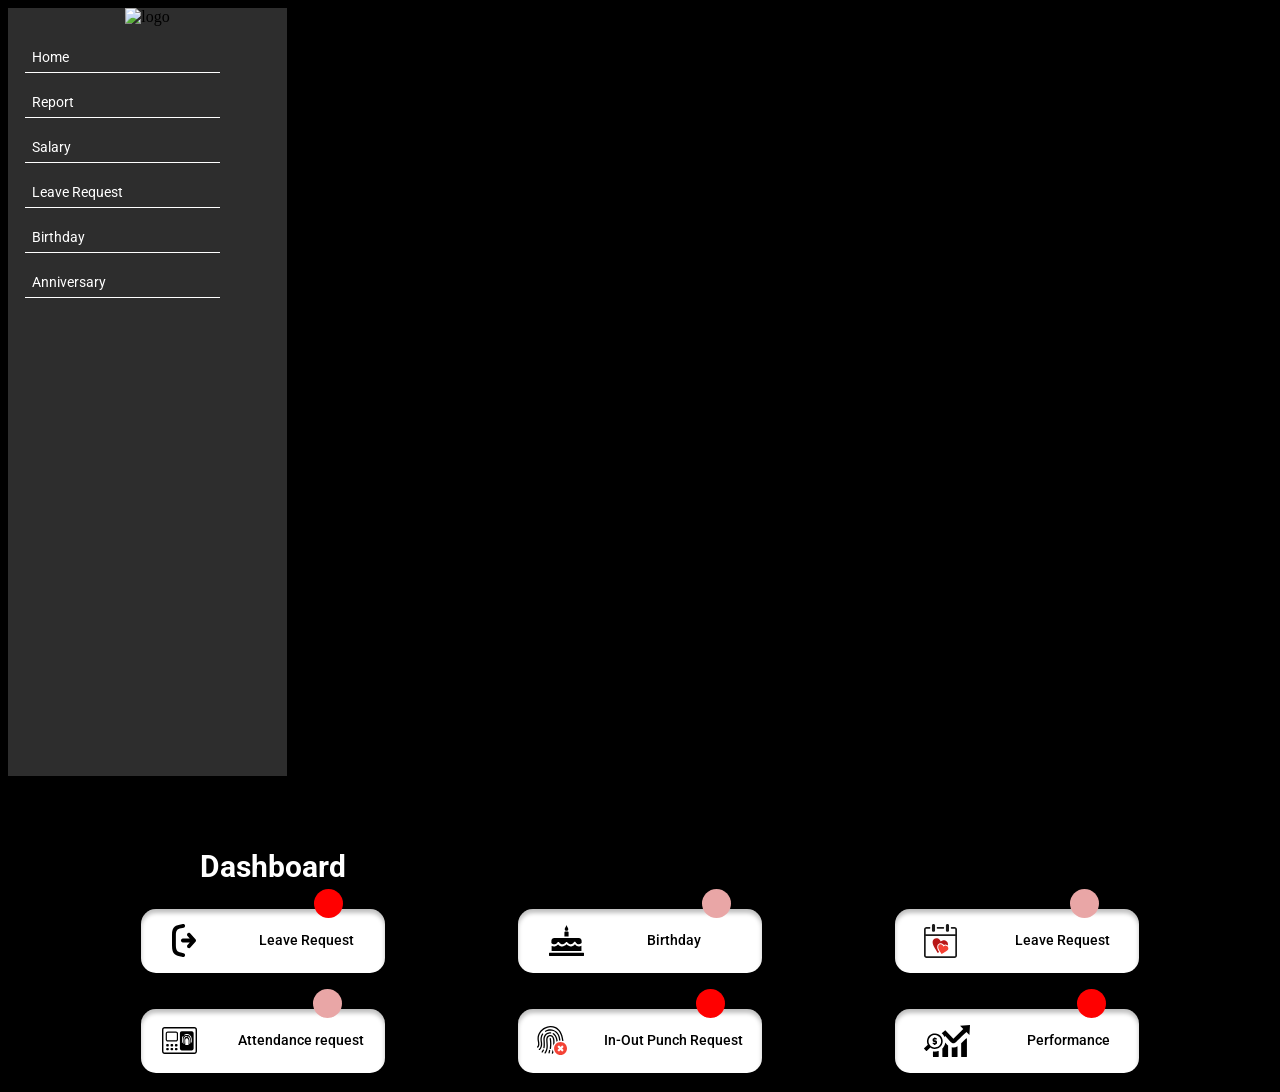
==== commit a906ac3c: "Comment removed" ====
--- a/dashboard.html
+++ b/dashboard.html
@@ -7,13 +7,17 @@
     <title>Your Page Title</title>
     <link rel="stylesheet" href="style.css">
     <link rel="preconnect" href="https://fonts.googleapis.com">
-<link href="https://fonts.googleapis.com/css2?family=Abril+Fatface&family=Roboto:wght@300&display=swap" rel="stylesheet">
+    <link href="https://fonts.googleapis.com/css2?family=Abril+Fatface&family=Roboto:wght@300&display=swap"
+        rel="stylesheet">
 </head>
+
 <body>
     <div class="sidebar">
         <nav>
             <div id="section1">
-            <img class="logo" src="https://s3-alpha-sig.figma.com/img/e2c4/343f/eb8aab99f5596f5893f95a506c3c4f45?Expires=1701043200&Signature=B08-xNnzLOScn3BCZgKTroeFA1qrlXujR-vBg2wc2rrpmUUbfdOe1oIwUYYhQCAXO2EtckJj5J9VsE3tT-bKqN0J-SOcdDTaw3cS2ac6VQ~29IR2Sox56nG0ZCzyBab19RpppjM-RFkTSxBUhEjmGTvpMjquw~V73hRRgCVI5ozlXOoTzttBAnJQIZEAur33xkWP~ZVLeRn231qHlRLoyZP7FAk94DcW5Mvbov82LwhjRDgPQs8X6CM96iqqe2YS3n6z8dpbN5iV5iban0aN9zbhNs3mao2-mxbWzPT~p-m8Qt4VuNxThE~p-sScHwtFHBzC047pPtwi~hkrCHHNYw__&Key-Pair-Id=APKAQ4GOSFWCVNEHN3O4" alt="logo">
+                <img class="logo"
+                    src="https://s3-alpha-sig.figma.com/img/e2c4/343f/eb8aab99f5596f5893f95a506c3c4f45?Expires=1701043200&Signature=B08-xNnzLOScn3BCZgKTroeFA1qrlXujR-vBg2wc2rrpmUUbfdOe1oIwUYYhQCAXO2EtckJj5J9VsE3tT-bKqN0J-SOcdDTaw3cS2ac6VQ~29IR2Sox56nG0ZCzyBab19RpppjM-RFkTSxBUhEjmGTvpMjquw~V73hRRgCVI5ozlXOoTzttBAnJQIZEAur33xkWP~ZVLeRn231qHlRLoyZP7FAk94DcW5Mvbov82LwhjRDgPQs8X6CM96iqqe2YS3n6z8dpbN5iV5iban0aN9zbhNs3mao2-mxbWzPT~p-m8Qt4VuNxThE~p-sScHwtFHBzC047pPtwi~hkrCHHNYw__&Key-Pair-Id=APKAQ4GOSFWCVNEHN3O4"
+                    alt="logo">
             </div>
             <ul class="nav-list">
                 <li><a href="#section1">Home</a></li>
@@ -25,7 +29,7 @@
             </ul>
         </nav>
     </div>
-   
+
     <div id="section1">
         <h2>Dashboard</h2>
         <div class="dash">
@@ -163,30 +167,6 @@
             </d>
         </div>
     </div>
-   <div id="section3">
-        <div>
-            <h5>Report</h5>
-            <div class="report">
-                <ul>
-                    <li>Attendance <span><svg xmlns="http://www.w3.org/2000/svg" width="19" height="19" viewBox="0 0 19 19" fill="none">
-                        <circle cx="9.5" cy="9.5" r="9.5" fill="#E9A6A6"/>
-                      </svg></span></li>
-                    <li>In-Out Punch Missing Request <svg xmlns="http://www.w3.org/2000/svg" width="19" height="19" viewBox="0 0 19 19" fill="none">
-                        <circle cx="9.5" cy="9.5" r="9.5" fill="#E9A6A6"/>
-                      </svg></li>
-                    <li>Performance <svg xmlns="http://www.w3.org/2000/svg" width="19" height="19" viewBox="0 0 19 19" fill="none">
-                        <circle cx="9.5" cy="9.5" r="9.5" fill="#E9A6A6"/>
-                      </svg></li>
-                    <li>Our Policy <svg xmlns="http://www.w3.org/2000/svg" width="19" height="19" viewBox="0 0 19 19" fill="none">
-                        <circle cx="9.5" cy="9.5" r="9.5" fill="#E9A6A6"/>
-                      </svg></li>
-                    <li>Terms & Condition <svg xmlns="http://www.w3.org/2000/svg" width="19" height="19" viewBox="0 0 19 19" fill="none">
-                        <circle cx="9.5" cy="9.5" r="9.5" fill="#E9A6A6"/>
-                      </svg></li>
-                </ul>
-            </div>
-        </div>
-    </div>
 </body>
 
-</html>
+</html>
--- a/style.css
+++ b/style.css
@@ -1,50 +1,3 @@
-
-body{
-  background-color: black;
-}
-#section3 h5{
-  color: #FFF;
-  font-family: Roboto;
-  font-size: 30px;
-  font-style: normal;
-  font-weight: 700;
-  line-height: normal;
-}
-.report{
-  width: 434px;
-  height: 239px;
-  flex-shrink: 0;
-  border: 20px;
-  border-radius: 20px;
-  background: #FFF;
-  box-shadow: 0px 4px 4px 0px rgba(0, 0, 0, 0.25) inset;
-  position: relative;
-}
-.report ul{
-  padding-top: 13px;
-  padding-bottom: 18px;
-}
-.report ul li{
-  list-style-type: none;
-  color: #000;
-  font-family: Roboto;
-  font-size: 16px;
-  font-style: normal;
-  font-weight: 400;
-  line-height: 25px;
-  padding-top: 15px;
-}
-.report ul li svg{
-  width: 19px;
-  height: 19px;
-  flex-shrink: 0;
-  fill: #E9A6A6;
-  position: absolute;
-  /* top: 0; */
-  right: 0;
-  padding-right: 25px;
-}
-=======
 
 .sidebar {
  width: 279px;
@@ -54,9 +7,6 @@
 }
 .logo {
 height: 86px;
-
-
-
 }
 .nav-list li a {
 text-decoration: none;
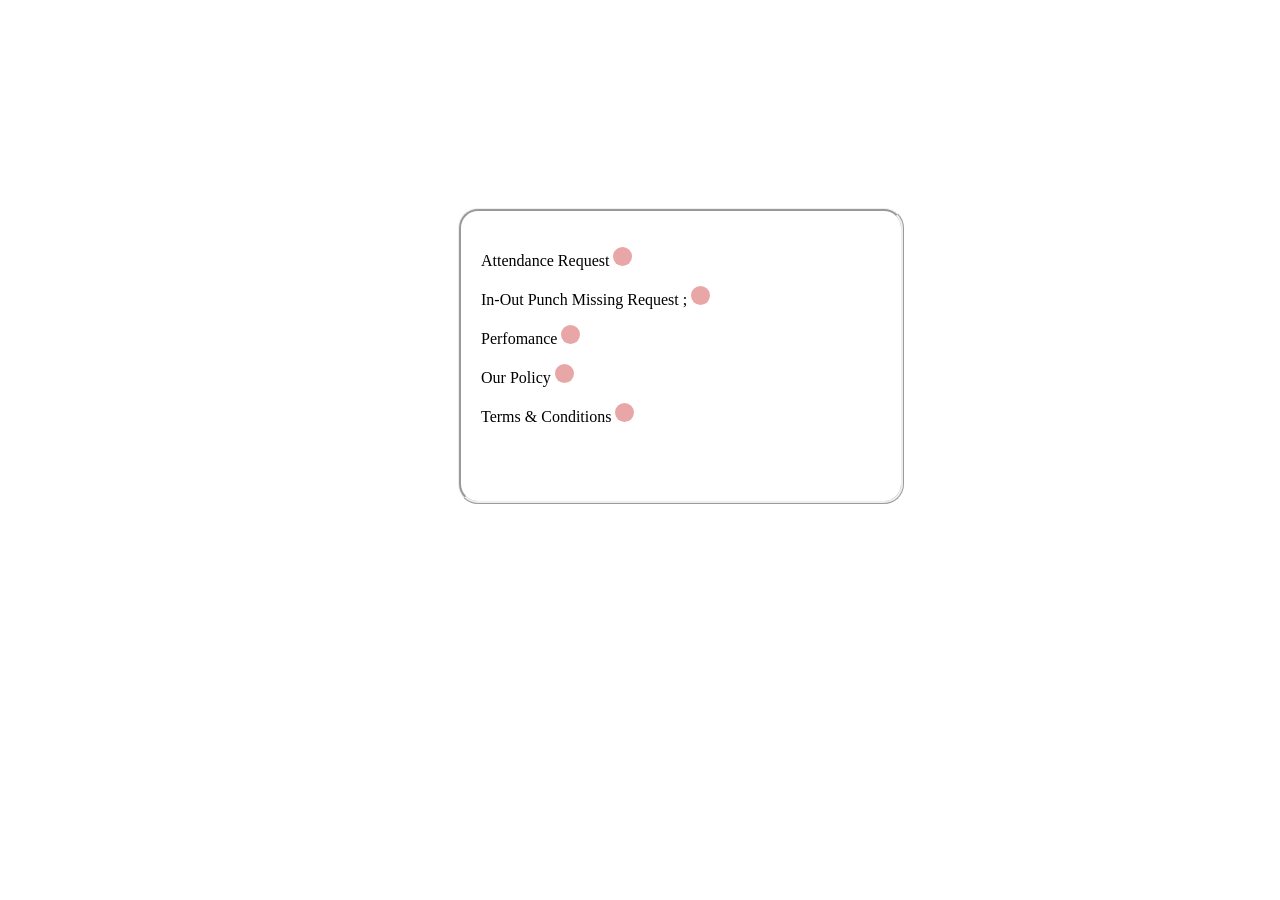
==== commit 0356e26b: "ellipse" ====
--- a/dashboard.html
+++ b/dashboard.html
@@ -1,172 +1,37 @@
 <!DOCTYPE html>
 <html lang="en">
-
 <head>
     <meta charset="UTF-8">
     <meta name="viewport" content="width=device-width, initial-scale=1.0">
     <title>Your Page Title</title>
     <link rel="stylesheet" href="style.css">
-    <link rel="preconnect" href="https://fonts.googleapis.com">
-    <link href="https://fonts.googleapis.com/css2?family=Abril+Fatface&family=Roboto:wght@300&display=swap"
-        rel="stylesheet">
 </head>
+<body>
+    <div id="section1">
+    </div>
+   
 
-<body>
-    <div class="sidebar">
-        <nav>
-            <div id="section1">
-                <img class="logo"
-                    src="https://s3-alpha-sig.figma.com/img/e2c4/343f/eb8aab99f5596f5893f95a506c3c4f45?Expires=1701043200&Signature=B08-xNnzLOScn3BCZgKTroeFA1qrlXujR-vBg2wc2rrpmUUbfdOe1oIwUYYhQCAXO2EtckJj5J9VsE3tT-bKqN0J-SOcdDTaw3cS2ac6VQ~29IR2Sox56nG0ZCzyBab19RpppjM-RFkTSxBUhEjmGTvpMjquw~V73hRRgCVI5ozlXOoTzttBAnJQIZEAur33xkWP~ZVLeRn231qHlRLoyZP7FAk94DcW5Mvbov82LwhjRDgPQs8X6CM96iqqe2YS3n6z8dpbN5iV5iban0aN9zbhNs3mao2-mxbWzPT~p-m8Qt4VuNxThE~p-sScHwtFHBzC047pPtwi~hkrCHHNYw__&Key-Pair-Id=APKAQ4GOSFWCVNEHN3O4"
-                    alt="logo">
-            </div>
-            <ul class="nav-list">
-                <li><a href="#section1">Home</a></li>
-                <li><a href="#section2">Report</a></li>
-                <li><a href="#section3">Salary</a></li>
-                <li><a href="#section3">Leave Request</a></li>
-                <li><a href="#section3">Birthday</a></li>
-                <li><a href="#section3">Anniversary</a></li>
-            </ul>
-        </nav>
+    <div id="section2">
     </div>
 
-    <div id="section1">
-        <h2>Dashboard</h2>
-        <div class="dash">
-            <div class="one">
-                <svg xmlns="http://www.w3.org/2000/svg" width="24" height="33" viewBox="0 0 24 33" fill="none">
-                    <g clip-path="url(#clip0_1_40)">
-                        <path
-                            d="M17.7857 14.5584H10.792C10.2912 14.577 9.81708 14.7896 9.46936 15.1515C9.12164 15.5133 8.92737 15.9962 8.92737 16.4987C8.92737 17.0011 9.12164 17.484 9.46936 17.8459C9.81708 18.2077 10.2912 18.4203 10.792 18.439H17.7857L15.5143 20.9822C15.1753 21.3639 14.9996 21.864 15.0252 22.3745C15.0507 22.885 15.2755 23.3649 15.6509 23.7107C15.8359 23.8804 16.0526 24.0117 16.2886 24.0967C16.5245 24.1818 16.775 24.2191 17.0254 24.2063C17.2759 24.1936 17.5213 24.1311 17.7474 24.0225C17.9736 23.9139 18.176 23.7614 18.3429 23.5737L23.5071 17.7944C23.8263 17.4341 24.0012 16.9681 23.9982 16.4862C23.9952 16.0043 23.8146 15.5405 23.4911 15.1841L18.3429 9.42628C18.1764 9.23801 17.9741 9.0849 17.7479 8.97589C17.5218 8.86688 17.2762 8.80417 17.0255 8.79142C16.7749 8.77867 16.5243 8.81614 16.2882 8.90162C16.0522 8.98711 15.8355 9.11891 15.6509 9.28932C15.2755 9.63511 15.0507 10.115 15.0252 10.6255C14.9996 11.136 15.1753 11.6361 15.5143 12.0178L17.7857 14.5584ZM10.7438 32.9624C11.2471 33.0632 11.7697 32.9594 12.1967 32.6738C12.6237 32.3883 12.92 31.9443 13.0205 31.4397C13.1211 30.9351 13.0175 30.4111 12.7327 29.983C12.4479 29.5549 12.0051 29.2578 11.5018 29.157L10.5938 28.9717C6.21964 28.1016 3.87054 27.6048 3.87054 21.5354V10.9114C3.87054 5.27174 6.37232 4.79908 10.5134 4.02296L11.4857 3.84034C11.7349 3.79255 11.9723 3.69602 12.1843 3.55625C12.3963 3.41648 12.5788 3.23621 12.7213 3.02574C12.8639 2.81527 12.9636 2.57871 13.015 2.32958C13.0663 2.08044 13.0682 1.82361 13.0205 1.57374C12.9729 1.32388 12.8766 1.08587 12.7372 0.873306C12.5978 0.660748 12.418 0.477795 12.2081 0.334904C11.9981 0.192013 11.7622 0.0919724 11.5137 0.0405006C11.2652 -0.0109673 11.009 -0.0128632 10.7598 0.0349236L9.80357 0.217541C3.69107 1.36158 0 2.05445 0 10.9114V21.5408C0 30.7871 3.43929 31.5068 9.84107 32.7798L10.7438 32.9624Z"
-                            fill="black" />
-                    </g>
-                    <defs>
-                        <clipPath id="clip0_1_40">
-                            <rect width="24" height="33" fill="white" transform="matrix(1 0 0 -1 0 33)" />
-                        </clipPath>
-                    </defs>
-                </svg>
-                <div id="one">
-                    <svg style="padding-left: 55px;" xmlns="http://www.w3.org/2000/svg" width="29" height="29"
-                        viewBox="0 0 29 29" fill="none">
-                        <circle cx="14.5" cy="14.5" r="14.5" fill="#FF0000" />
-                    </svg>
-                    <p>Leave Request</p>
-                </div>
-            </div>
-            <div class="one">
-                <svg xmlns="http://www.w3.org/2000/svg" width="35" height="31" viewBox="0 0 35 31" fill="none">
-                    <g clip-path="url(#clip0_2_42)">
-                        <path fill-rule="evenodd" clip-rule="evenodd"
-                            d="M32.4365 20.8646V25.908H2.62614V21.0644C3.7028 21.4954 4.76237 21.6124 5.77067 21.4297C6.99829 21.2071 8.12052 20.5477 9.0918 19.4774C10.3849 20.8503 11.7521 21.5125 13.1905 21.4982C14.646 21.4811 16.1043 20.759 17.5541 19.3604C19.1207 20.8674 20.6388 21.5382 22.1057 21.4582C23.4957 21.384 24.7746 20.6476 25.9538 19.329C27.1928 20.8474 28.5771 21.5524 30.0867 21.5153C30.8557 21.4896 31.639 21.2699 32.4365 20.8646ZM0.469971 27.8518H34.53C34.7892 27.8518 35 28.063 35 28.3227V30.5319C35 30.7888 34.7892 31.0029 34.53 31.0029H0.469971C0.213623 31.0029 0 30.7916 0 30.5319V28.3227C0 28.063 0.210775 27.8518 0.469971 27.8518ZM15.415 11.6225V7.24694C15.415 6.79882 15.7825 6.43348 16.2268 6.43348H18.776C19.2232 6.43348 19.5878 6.80168 19.5878 7.24694V11.6225H15.415ZM17.5028 0C17.9415 1.95516 19.266 2.93417 19.266 3.91603C19.266 4.89504 18.8273 5.87119 17.5028 5.87119C16.1841 5.87119 15.7397 4.89218 15.7397 3.91603C15.7397 2.93988 17.0585 1.96087 17.5028 0ZM5.23234 12.9554H29.7933C31.3513 12.9554 32.6245 14.2341 32.6245 15.7926V17.9475C31.5507 18.8409 30.5595 19.3176 29.6537 19.3432C28.5258 19.3718 27.4491 18.6468 26.4294 17.0684C26.3725 16.9856 26.307 16.9086 26.2187 16.8458C25.8427 16.5718 25.3186 16.6545 25.048 17.0313C24.0198 18.4442 22.9631 19.2319 21.8778 19.2919C20.7784 19.3518 19.5508 18.6782 18.1751 17.1683C18.1551 17.1512 18.138 17.1312 18.1209 17.1141C17.7763 16.8001 17.2465 16.8258 16.9332 17.1683C15.6458 18.584 14.4381 19.3204 13.3187 19.3318C12.2249 19.3432 11.1198 18.6525 10.009 17.2168C9.96053 17.1512 9.89787 17.0941 9.82666 17.0427C9.44784 16.7744 8.9209 16.8658 8.65601 17.2454C7.83569 18.4128 6.87866 19.1035 5.85042 19.289C5.14404 19.4146 4.38639 19.2947 3.57747 18.9608C1.90552 18.2758 2.51221 17.8847 2.40112 15.7954C2.31567 14.237 3.67432 12.9554 5.23234 12.9554ZM32.6245 20.0226V20.1139H32.4764C32.5248 20.0882 32.5732 20.0568 32.6245 20.0226Z"
-                            fill="black" />
-                    </g>
-                    <defs>
-                        <clipPath id="clip0_2_42">
-                            <rect width="35" height="31" fill="white" />
-                        </clipPath>
-                    </defs>
-                </svg>
-                <div id="one">
-                    <svg style="padding-left: 55px;" xmlns="http://www.w3.org/2000/svg" width="29" height="29"
-                        viewBox="0 0 29 29" fill="none">
-                        <circle cx="14.5" cy="14.5" r="14.5" fill="#E9A6A6" />
-                    </svg>
-                    <p>Birthday</p>
-                </div>
-            </div>
-            <div class="one">
-                <svg xmlns="http://www.w3.org/2000/svg" width="33" height="34" viewBox="0 0 33 34" fill="none">
-                    <g clip-path="url(#clip0_2_45)">
-                        <path
-                            d="M21.9167 1.29788C21.9167 0.581713 22.6096 0 23.4663 0C24.323 0 25.0159 0.581713 25.0159 1.29788V6.42353C25.0159 7.1397 24.323 7.72141 23.4663 7.72141C22.6096 7.72141 21.9167 7.13421 21.9167 6.42353V1.29788ZM7.9519 1.29788C7.9519 0.581713 8.64478 0 9.50146 0C10.3582 0 11.051 0.581713 11.051 1.29788V6.42353C11.051 7.1397 10.3582 7.72141 9.50146 7.72141C8.64478 7.72141 7.9519 7.13421 7.9519 6.42353V1.29788ZM1.71875 10.3556H31.2786V5.61133C31.2763 5.39862 31.1935 5.19507 31.0476 5.04334C30.9747 4.96853 30.8881 4.90917 30.7927 4.86868C30.6973 4.82818 30.595 4.80734 30.4917 4.80736H27.6611C27.4332 4.80736 27.2146 4.71485 27.0535 4.55018C26.8923 4.38552 26.8018 4.16218 26.8018 3.9293C26.8018 3.69643 26.8923 3.47309 27.0535 3.30842C27.2146 3.14376 27.4332 3.05125 27.6611 3.05125H30.4944C31.1583 3.05342 31.7943 3.32384 32.2638 3.80348C32.7332 4.28311 32.9979 4.93302 33 5.61133V31.4399C32.9979 32.1182 32.7332 32.7681 32.2638 33.2478C31.7943 33.7274 31.1583 33.9978 30.4944 34H2.50562C1.84127 33.9978 1.20479 33.727 0.73528 33.2468C0.265769 32.7666 0.00141613 32.116 0 31.4372L0 5.61133C0.00212442 4.93302 0.26679 4.28311 0.736225 3.80348C1.20566 3.32384 1.84174 3.05342 2.50562 3.05125H5.53223C5.76015 3.05125 5.97873 3.14376 6.1399 3.30842C6.30106 3.47309 6.3916 3.69643 6.3916 3.9293C6.3916 4.16218 6.30106 4.38552 6.1399 4.55018C5.97873 4.71485 5.76015 4.80736 5.53223 4.80736H2.50562C2.29743 4.80968 2.09821 4.89424 1.94971 5.04334C1.87649 5.1178 1.8184 5.20631 1.77876 5.30379C1.73913 5.40126 1.71873 5.50578 1.71875 5.61133V10.3556ZM31.2812 12.1144H1.71875V31.4372C1.72102 31.6499 1.80379 31.8534 1.94971 32.0052C2.02259 32.08 2.10922 32.1393 2.20462 32.1798C2.30002 32.2203 2.40231 32.2412 2.50562 32.2411H30.4944C30.7026 32.2388 30.9018 32.1543 31.0503 32.0052C31.1235 31.9307 31.1816 31.8422 31.2212 31.7447C31.2609 31.6472 31.2813 31.5427 31.2812 31.4372V12.1144ZM13.5432 4.80736C13.3153 4.80736 13.0967 4.71485 12.9355 4.55018C12.7744 4.38552 12.6838 4.16218 12.6838 3.9293C12.6838 3.69643 12.7744 3.47309 12.9355 3.30842C13.0967 3.14376 13.3153 3.05125 13.5432 3.05125H19.3145C19.5424 3.05125 19.761 3.14376 19.9221 3.30842C20.0833 3.47309 20.1738 3.69643 20.1738 3.9293C20.1738 4.16218 20.0833 4.38552 19.9221 4.55018C19.761 4.71485 19.5424 4.80736 19.3145 4.80736H13.5432Z"
-                            fill="#1C1C1C" />
-                        <path fill-rule="evenodd" clip-rule="evenodd"
-                            d="M16.6853 17.5117C17.9556 16.7242 18.8901 16.0026 20.4666 16.2413C22.8567 16.6035 24.5271 19.1087 23.9014 21.4026C23.3995 21.0014 22.8047 20.7396 22.1746 20.6426C21.3778 20.5083 20.5603 20.673 19.8731 21.1063C19.637 20.6848 19.3192 20.317 18.9392 20.0254C18.5591 19.7338 18.1248 19.5246 17.6628 19.4105L17.4802 19.3639C16.6401 19.156 15.7548 19.2661 14.988 19.674C14.5984 19.8873 14.2548 20.1788 13.9779 20.531C13.7011 20.8832 13.4966 21.2889 13.3767 21.7237C13.3525 21.8005 13.3364 21.8801 13.3176 21.9596C12.8235 24.1548 14.0991 26.2758 15.2109 28.0539L13.6963 28.9347L12.3723 26.6929C10.7825 23.9984 7.98145 20.3819 8.73072 17.0645C9.2544 14.7376 11.4163 13.7471 13.4627 14.3343C15.2835 14.8611 15.8098 15.9998 16.6853 17.5117Z"
-                            fill="#B81616" />
-                        <path fill-rule="evenodd" clip-rule="evenodd"
-                            d="M19.532 22.481C20.3726 21.9596 20.9929 21.4795 22.0349 21.6386C23.9954 21.9377 25.2227 24.4045 23.7483 26.1002C23.1723 26.6808 22.5207 27.1776 21.812 27.5765C20.95 28.106 20.0181 28.5999 19.3574 28.9896L17.5474 30.046L16.6719 28.5615C15.6192 26.7752 13.7661 24.3825 14.2549 22.1846C14.6013 20.6426 16.0381 19.9895 17.3889 20.3764C18.5947 20.7249 18.9439 21.474 19.5374 22.481H19.532Z"
-                            fill="#F44133" />
-                    </g>
-                    <defs>
-                        <clipPath id="clip0_2_45">
-                            <rect width="33" height="34" fill="white" />
-                        </clipPath>
-                    </defs>
-                </svg>
-                <div id="one">
-                    <svg style="padding-left: 55px;" xmlns="http://www.w3.org/2000/svg" width="29" height="29"
-                        viewBox="0 0 29 29" fill="none">
-                        <circle cx="14.5" cy="14.5" r="14.5" fill="#E9A6A6" />
-                    </svg>
-                    <p>Leave Request</p>
-                </div>
-            </div>
-        </div>
-        <br>
-        <br>
-        <div class="dash">
-            <d class="one">
-                <svg xmlns="http://www.w3.org/2000/svg" width="35" height="27" viewBox="0 0 35 27" fill="none">
-                    <path fill-rule="evenodd" clip-rule="evenodd"
-                        d="M19.7479 4.3637H29.7791C30.7959 4.3637 31.6279 5.21595 31.6279 6.25786V21.5051C31.6279 22.5467 30.7959 23.399 29.7791 23.399H19.7479C18.731 23.399 17.899 22.5467 17.899 21.5051V6.25757C17.899 5.21595 18.731 4.3637 19.7479 4.3637ZM2.60449 0H32.3955C33.1124 0 33.7638 0.30023 34.2352 0.783399C34.7069 1.26657 35 1.93355 35 2.66793V24.3318C35 25.0664 34.7072 25.7334 34.2352 26.2166C33.7638 26.6995 33.1124 27 32.3955 27H2.60449C1.88757 27 1.23645 26.6998 0.764771 26.2166C0.293091 25.7334 0 25.0664 0 24.3321V2.66793C0 1.93355 0.293091 1.26628 0.764771 0.783399C1.23645 0.30023 1.88757 0 2.60449 0ZM13.6573 20.9233H14.7861C15.188 20.9233 15.5164 21.26 15.5164 21.6714V22.6238C15.5164 23.0354 15.188 23.3719 14.7861 23.3719H13.6573C13.2557 23.3719 12.927 23.0354 12.927 22.6238V21.6714C12.927 21.26 13.2557 20.9233 13.6573 20.9233ZM13.6573 16.9474H14.7861C15.188 16.9474 15.5164 17.2841 15.5164 17.6955V18.6478C15.5164 19.0595 15.188 19.3959 14.7861 19.3959H13.6573C13.2557 19.3959 12.927 19.0595 12.927 18.6478V17.6955C12.927 17.2841 13.2557 16.9474 13.6573 16.9474ZM9.29631 20.9233H10.4251C10.8267 20.9233 11.1554 21.26 11.1554 21.6714V22.6238C11.1554 23.0354 10.8267 23.3719 10.4251 23.3719H9.29631C8.89441 23.3719 8.566 23.0354 8.566 22.6238V21.6714C8.56571 21.26 8.89441 20.9233 9.29631 20.9233ZM9.29631 16.9474H10.4251C10.8267 16.9474 11.1554 17.2841 11.1554 17.6955V18.6478C11.1554 19.0595 10.8267 19.3959 10.4251 19.3959H9.29631C8.89441 19.3959 8.566 19.0595 8.566 18.6478V17.6955C8.56571 17.2841 8.89441 16.9474 9.29631 16.9474ZM4.93498 20.9233H6.06376C6.46566 20.9233 6.79407 21.26 6.79407 21.6714V22.6238C6.79407 23.0354 6.46537 23.3719 6.06376 23.3719H4.93498C4.53337 23.3719 4.20467 23.0354 4.20467 22.6238V21.6714C4.20467 21.26 4.53337 20.9233 4.93498 20.9233ZM4.93498 16.9474H6.06376C6.46566 16.9474 6.79407 17.2841 6.79407 17.6955V18.6478C6.79407 19.0595 6.46537 19.3959 6.06376 19.3959H4.93498C4.53337 19.3959 4.20467 19.0595 4.20467 18.6478V17.6955C4.20467 17.2841 4.53337 16.9474 4.93498 16.9474ZM5.78634 4.49091H13.9345C14.5079 4.49091 15.0299 4.73249 15.4085 5.11996H15.4108C15.7896 5.50801 16.0251 6.04399 16.0251 6.63249V12.3911C16.0251 12.9796 15.7893 13.5153 15.4105 13.9034C15.0317 14.2911 14.5087 14.5327 13.9342 14.5327H5.78634C5.21183 14.5327 4.6886 14.2914 4.30977 13.9037L4.27446 13.864C3.91699 13.4794 3.69568 12.9601 3.69568 12.3911V6.6322C3.69568 6.04458 3.93095 5.50976 4.3092 5.12171L4.31148 5.11938C4.69059 4.73191 5.21269 4.49091 5.78634 4.49091ZM13.9348 5.72742H5.78634C5.54309 5.72742 5.32178 5.82896 5.1617 5.99235C5.0022 6.15662 4.90308 6.38303 4.90308 6.6322V12.3908C4.90308 12.6278 4.99308 12.844 5.13892 13.0056L5.16313 13.0289C5.32349 13.1932 5.5448 13.2956 5.78634 13.2956H13.9345C14.1757 13.2956 14.3968 13.1932 14.5574 13.0286C14.7178 12.8644 14.818 12.638 14.818 12.3905V6.6322C14.818 6.38478 14.7181 6.15807 14.5577 5.99381C14.3988 5.82954 14.1777 5.72742 13.9348 5.72742ZM32.3955 1.4498H2.60449C2.27836 1.4498 1.981 1.58722 1.7651 1.80838C1.54948 2.02925 1.41532 2.33386 1.41532 2.66793V24.3318C1.41532 24.6661 1.54948 24.9705 1.7651 25.1916C1.981 25.4125 2.27836 25.5502 2.60449 25.5502H32.3955C32.7219 25.5502 33.019 25.4125 33.2349 25.1916C33.4505 24.9705 33.5847 24.6658 33.5847 24.3318V2.66793C33.5847 2.33357 33.4505 2.02925 33.2349 1.80809C33.0193 1.58722 32.7219 1.4498 32.3955 1.4498ZM26.3568 7.30473C26.8604 7.48562 27.3939 7.75638 27.867 8.12722C28.2683 8.44175 28.6275 8.82893 28.8901 9.29459C28.9858 9.46382 29.0741 9.64355 29.1539 9.83407C29.231 10.0173 29.3011 10.2134 29.3623 10.4214C29.4492 10.7135 29.5227 11.0254 29.582 11.3562C29.6412 11.6845 29.6859 12.027 29.7161 12.3824C29.7457 12.7299 29.7611 13.1001 29.7628 13.4908C29.7645 13.8765 29.7526 14.2771 29.7269 14.6906C29.7059 14.9406 29.6774 15.1918 29.6526 15.4419C29.6458 15.5163 29.5839 15.572 29.5122 15.572L28.9713 15.5726C28.8935 15.5726 28.8297 15.5075 28.8297 15.4276L28.906 14.6547C28.906 14.4318 28.9123 14.1838 28.9183 13.9404C28.9303 13.4555 28.9417 12.9878 28.8967 12.4518C28.8685 12.1172 28.828 11.8015 28.7756 11.5065C28.722 11.208 28.6563 10.927 28.5788 10.6653C28.5272 10.4923 28.4685 10.3277 28.4033 10.1722L28.4005 10.1652C28.3341 10.0074 28.2601 9.85741 28.1803 9.71561L28.1763 9.70832C27.9681 9.34127 27.6779 9.03346 27.3532 8.78137C26.955 8.47238 26.5046 8.24685 26.0874 8.09717C25.7085 7.96121 25.3106 7.8906 24.9122 7.88418C24.5074 7.87747 24.1001 7.93611 23.7102 8.05691C23.5683 8.10213 23.4282 8.15523 23.2915 8.2165C23.1576 8.27602 23.026 8.34401 22.8978 8.41987C22.7996 8.47822 22.6876 8.49018 22.5868 8.46246C22.4851 8.43475 22.3937 8.36706 22.3367 8.2661C22.2797 8.16544 22.2684 8.05049 22.2951 7.94749C22.3225 7.84333 22.3886 7.74967 22.4868 7.69132C22.6423 7.59912 22.8021 7.51684 22.965 7.44478L22.9753 7.44069C23.1374 7.36921 23.3034 7.30706 23.4712 7.25512C23.9434 7.10837 24.4368 7.03747 24.9278 7.04593C25.4132 7.05439 25.8968 7.13958 26.3568 7.30473ZM22.4014 12.0098C22.3675 12.3515 22.3914 12.7024 22.4182 13.0908C22.4267 13.2224 22.4367 13.3557 22.4432 13.4873C22.4578 13.7508 22.468 14.011 22.4729 14.2666C22.4771 14.5143 22.4766 14.7545 22.4703 14.985C22.4637 15.2032 22.4404 15.584 22.4133 15.939L22.413 15.9423C22.3886 16.2644 22.3598 16.5707 22.337 16.7286C22.327 16.8006 22.2661 16.8526 22.1971 16.8526H21.6528C21.5748 16.8526 21.5113 16.7872 21.5113 16.7076L21.5155 16.6726C21.5392 16.517 21.5682 16.2215 21.593 15.9093C21.6224 15.5457 21.646 15.1685 21.6517 14.9634C21.6577 14.7442 21.6582 14.5146 21.654 14.2765C21.6491 14.0417 21.6392 13.7931 21.6243 13.5322C21.6201 13.4071 21.6081 13.2764 21.5996 13.15C21.5688 12.7033 21.5406 12.2995 21.585 11.8849C21.6298 11.4648 21.7483 11.04 22.01 10.5635C22.0678 10.4579 22.1322 10.3555 22.2028 10.2566C22.2721 10.1597 22.3487 10.0649 22.4333 9.97354C22.5048 9.89592 22.6489 9.75733 22.7856 9.645C22.8901 9.55922 22.9952 9.48453 23.073 9.4536C23.2294 9.37687 23.384 9.30918 23.5358 9.25199C23.6919 9.19305 23.8494 9.14287 24.0075 9.1029L24.0144 9.10144C24.1756 9.06117 24.3365 9.032 24.4954 9.01537C24.6555 8.99874 24.815 8.99407 24.9734 9.00253L24.9959 9.00399C25.1024 9.01391 25.1967 9.06526 25.2636 9.14112C25.3326 9.21931 25.3733 9.32347 25.369 9.43581L25.3679 9.45885C25.3582 9.56827 25.3081 9.66514 25.2337 9.7337C25.156 9.80606 25.0511 9.8472 24.9386 9.84136C24.819 9.83495 24.6971 9.83845 24.5749 9.85128C24.4513 9.86441 24.3268 9.88717 24.2015 9.9181C24.0767 9.94961 23.948 9.99104 23.8175 10.0401C23.6882 10.0888 23.5592 10.1451 23.4316 10.2075C23.3547 10.2586 23.2835 10.312 23.2183 10.3671C23.1516 10.4234 23.0884 10.4844 23.0297 10.5483C22.9702 10.6131 22.9149 10.6814 22.8648 10.7514C22.8138 10.8226 22.7677 10.8967 22.7264 10.9728C22.5256 11.3408 22.435 11.6751 22.4014 12.0098ZM20.9559 14.3022C20.9342 14.7288 20.871 15.1659 20.7881 15.4556C20.7562 15.5589 20.7257 15.6496 20.6893 15.7511C20.6676 15.8083 20.6141 15.8431 20.5577 15.8431L19.9698 15.8433C19.892 15.8433 19.8285 15.7783 19.8285 15.6983C19.8285 15.6715 19.8353 15.6464 19.8479 15.6248C19.8775 15.5627 19.9048 15.4988 19.929 15.4346C19.9552 15.3657 19.9792 15.2939 20.0005 15.219C20.0697 14.978 20.1133 14.7098 20.1293 14.414C20.1452 14.1167 20.1333 13.7896 20.0922 13.4319C20.0142 13.0371 19.9675 12.6564 19.9521 12.2919C19.9362 11.9185 19.9521 11.5611 19.9994 11.2241C20.0481 10.8728 20.131 10.5402 20.2455 10.2285C20.3614 9.91343 20.5101 9.61991 20.6895 9.35003L20.6924 9.34594C20.7565 9.25287 20.8516 9.19335 20.953 9.17409C21.0558 9.15396 21.1663 9.17438 21.2595 9.23974L21.2635 9.24236C21.3543 9.30772 21.4119 9.40517 21.4315 9.50962C21.4506 9.61524 21.4307 9.72874 21.3671 9.82386C21.2236 10.0398 21.1042 10.2752 21.0114 10.5288L21.0085 10.5358C20.918 10.7858 20.8513 11.0557 20.8114 11.3425C20.771 11.6343 20.7576 11.9424 20.7716 12.2657C20.7855 12.584 20.8265 12.9184 20.896 13.2673C20.9604 13.5308 20.9752 13.9142 20.9559 14.3022ZM26.358 9.43931L26.4861 9.5245C26.5741 9.58869 26.6468 9.645 26.7311 9.71357L26.8496 9.81977C27.3822 10.3146 27.7382 10.9588 27.9635 11.6859C28.186 12.4025 28.2806 13.2025 28.292 14.0195C28.2962 14.3469 28.278 14.8131 28.2492 15.2831C28.2162 15.8223 28.1692 16.3685 28.1259 16.7248C28.1171 16.798 28.0558 16.852 27.9855 16.852L27.4446 16.8523C27.3665 16.8523 27.303 16.7869 27.303 16.7073L27.3062 16.6766C27.3494 16.3253 27.3964 15.794 27.4298 15.2703C27.4594 14.8023 27.4779 14.3428 27.4736 14.0288C27.4637 13.3082 27.3836 12.6065 27.1968 11.985C27.0131 11.3737 26.7254 10.8392 26.2973 10.4409L26.2084 10.3616L26.0244 10.2172L25.9301 10.1565C25.835 10.0964 25.7718 10.0015 25.747 9.89709C25.7222 9.79322 25.7365 9.67885 25.7946 9.58111L25.8003 9.57294C25.8592 9.47811 25.9492 9.41538 26.0483 9.39087C26.1506 9.3652 26.2617 9.37979 26.358 9.43931ZM26.5451 13.5004C26.5616 13.6341 26.5741 13.7619 26.5847 13.8964C26.6143 14.3504 26.618 15.097 26.5995 15.8608C26.5818 16.5768 26.5439 17.3074 26.4878 17.8253L26.4773 17.9213C26.4693 17.9951 26.4078 18.0497 26.3369 18.0494L23.4327 18.05C23.355 18.05 23.2915 17.9846 23.2915 17.905L23.2937 17.8787C23.3185 17.598 23.3228 17.1388 23.3162 16.6507C23.3077 16.012 23.2786 15.3193 23.2507 14.9103L23.2217 14.4717L23.1986 14.0317C23.1898 13.8135 23.1829 13.5979 23.1886 13.3864C23.1943 13.1702 23.2129 12.9598 23.2536 12.7596C23.3635 12.2172 23.6407 11.7918 23.9924 11.5357C24.2177 11.3711 24.4747 11.2748 24.7378 11.262C25.0027 11.2491 25.2727 11.3195 25.5234 11.4858C25.8954 11.7326 26.2241 12.1924 26.424 12.9084L26.4257 12.9149C26.4445 12.9852 26.4628 13.059 26.4796 13.1346C26.4972 13.2148 26.5126 13.2936 26.5257 13.37L26.5451 13.5004Z"
-                        fill="black" />
-                </svg>
-                <div id="one">
-                    <svg style="padding-left: 75px;" xmlns="http://www.w3.org/2000/svg" width="29" height="29"
-                        viewBox="0 0 29 29" fill="none">
-                        <circle cx="14.5" cy="14.5" r="14.5" fill="#E9A6A6" />
-                    </svg>
-                    <p>Attendance request</p>
-                </div>
-            </d>
-            <d class="one">
-                <svg xmlns="http://www.w3.org/2000/svg" width="30" height="29" viewBox="0 0 30 29" fill="none">
-                    <g clip-path="url(#clip0_2_52)">
-                        <path
-                            d="M1.06868 21.505C0.799151 21.74 0.390752 21.7105 0.157549 21.4383C-0.0762401 21.1668 -0.0463572 20.7554 0.223174 20.5205C0.370244 20.3918 0.500322 20.2389 0.61165 20.0606C0.72708 19.8765 0.824346 19.661 0.901104 19.4143C1.29603 18.1452 1.05638 16.8141 0.813213 15.4653C0.646807 14.5421 0.479229 13.6112 0.485088 12.6349C0.514385 7.65347 3.60638 3.59114 7.65286 1.51158C9.35032 0.63914 11.2212 0.114379 13.1079 0.016392C15.0034 -0.0815949 16.913 0.252505 18.6779 1.09779C22.5984 2.97607 25.7853 7.35774 26.4685 15.1034C26.0346 14.9293 25.5861 14.7944 25.1284 14.7003C24.4036 7.81403 21.5759 3.92879 18.1259 2.27599C16.5603 1.52575 14.8616 1.23001 13.1736 1.31738C11.4755 1.40533 9.78274 1.88169 8.24056 2.67503C4.59134 4.55035 1.80228 8.19181 1.77591 12.6402C1.77122 13.4973 1.92825 14.3703 2.08411 15.2351C2.35599 16.745 2.62493 18.2349 2.13685 19.8021C2.02669 20.1551 1.88196 20.4726 1.7056 20.7542C1.52513 21.0429 1.31185 21.2925 1.06868 21.505ZM5.82122 23.685C6.01106 23.3804 6.41067 23.2895 6.71243 23.4807C7.01419 23.672 7.10501 24.074 6.91517 24.3785L5.7052 26.3212C5.51536 26.6257 5.11634 26.7172 4.81399 26.5254C4.51224 26.3341 4.42142 25.9322 4.61185 25.6282L5.82122 23.685ZM11.9824 24.3526C12.0591 24.0019 12.4036 23.78 12.7517 23.8573C13.0997 23.9346 13.32 24.2823 13.2433 24.633L12.72 27.0041C12.6433 27.3547 12.2982 27.5761 11.9501 27.4988C11.6021 27.4214 11.3824 27.0744 11.4591 26.7237L11.9824 24.3526ZM12.6638 12.6868C12.5993 12.3338 12.832 11.9944 13.1829 11.9295C13.5333 11.8645 13.8702 12.0989 13.9347 12.4525C14.24 14.1053 14.3865 15.7758 14.3911 17.4551C14.3964 19.1262 14.2605 20.805 14.0027 22.4843C13.9482 22.8391 13.6183 23.0823 13.2661 23.0274C12.9134 22.9725 12.672 22.6402 12.7265 22.2854C12.9743 20.6722 13.105 19.0595 13.1003 17.4551C13.0956 15.859 12.9556 14.2676 12.6638 12.6868ZM8.66185 27.2727C8.4556 27.5667 8.05188 27.6363 7.76067 27.4285C7.46888 27.2213 7.39974 26.8146 7.6054 26.5207C8.02376 25.9263 8.37942 25.271 8.67005 24.5556L8.68411 24.5243C8.9677 23.8184 9.18802 23.0516 9.34153 22.2222L9.34212 22.2199C9.63216 20.6515 9.4927 18.6445 9.36087 16.748C9.31634 16.1105 9.27298 15.4836 9.24485 14.8384C9.20442 13.8963 9.18743 12.9701 9.36145 12.1272C9.55306 11.2017 9.96614 10.3971 10.7929 9.8139C10.9798 9.68227 11.1802 9.5654 11.3958 9.46505C11.612 9.36411 11.8464 9.27616 12.0978 9.20414C12.2853 9.15043 12.4704 9.10793 12.6509 9.07664C13.8896 8.86355 14.8734 9.18762 15.6327 9.85522C16.3511 10.4868 16.8398 11.4165 17.138 12.4708C17.2271 12.7854 17.2997 13.1142 17.3566 13.4506C17.3876 13.633 17.414 13.819 17.4357 14.0043C17.4568 14.1873 17.4738 14.3756 17.4861 14.5669C17.5417 15.4121 17.5564 16.3495 17.5335 17.3347C16.9154 18.0643 16.4261 18.9072 16.1009 19.8292C16.2538 17.9757 16.2902 16.1565 16.1917 14.6489C16.1812 14.4895 16.1659 14.3237 16.146 14.1525C16.1279 13.9925 16.1044 13.8314 16.0775 13.6702C16.0288 13.3828 15.9656 13.1 15.8888 12.8285C15.655 11.9997 15.2923 11.2878 14.7802 10.8375C14.3091 10.4237 13.681 10.2259 12.8689 10.3658C12.737 10.3888 12.5982 10.4207 12.4529 10.4626C12.263 10.5169 12.0919 10.5801 11.939 10.6515C11.7855 10.7229 11.6513 10.8009 11.5341 10.8829C11.0214 11.2448 10.7589 11.7731 10.6312 12.3928C10.4859 13.0941 10.5029 13.927 10.5398 14.7823C10.5644 15.3478 10.6095 15.9983 10.6558 16.6612C10.7929 18.6339 10.9382 20.7223 10.6159 22.4601C10.446 23.3733 10.1999 24.2245 9.88177 25.016L9.86829 25.0521C9.54251 25.8531 9.13938 26.5933 8.66185 27.2727ZM16.4536 26.003C16.3365 26.4794 16.2111 26.9333 16.0775 27.3571C15.9697 27.7001 15.6058 27.8907 15.2654 27.7821C14.9243 27.6735 14.7357 27.3063 14.8435 26.9634C15.1786 25.9015 15.4611 24.6276 15.6831 23.2664C15.7732 24.2181 16.0343 25.1454 16.4536 26.003ZM7.61302 21.7996C7.55149 22.1549 7.21634 22.3922 6.86419 22.3303C6.51146 22.2683 6.27591 21.93 6.33743 21.5753C6.47454 20.7967 6.55247 19.926 6.58001 18.9786C6.60755 18.0165 6.58411 16.9616 6.52024 15.8342C6.50618 15.5839 6.48567 15.2858 6.46517 14.9972C6.32981 13.0675 6.22083 11.5121 7.34349 9.50105C7.59075 9.05716 7.88899 8.64455 8.2429 8.26618C8.59739 7.88722 9.00462 7.54604 9.46927 7.24854C9.50149 7.22788 9.53548 7.21017 9.56946 7.196C10.2515 6.86603 10.9324 6.60985 11.6103 6.44339C12.3116 6.27044 13.0066 6.19488 13.6927 6.23207C14.049 6.25037 14.3238 6.55613 14.3056 6.91562C14.2874 7.27451 13.9833 7.55135 13.6271 7.53305C13.0663 7.50236 12.4945 7.56552 11.9138 7.70837C11.3355 7.85062 10.7425 8.07434 10.1396 8.36594C9.77337 8.60264 9.45638 8.86827 9.1845 9.15869C8.90677 9.4556 8.67063 9.7838 8.47259 10.1386C7.53919 11.8108 7.63645 13.1921 7.75599 14.9051V14.9075C7.77415 15.1654 7.7929 15.4299 7.81165 15.7628C7.87669 16.9138 7.90013 18.0029 7.87083 19.0141C7.84153 20.0406 7.75833 20.9756 7.61302 21.7996ZM15.9544 8.25615C15.6497 8.06903 15.5536 7.66764 15.7394 7.36069C15.9251 7.05374 16.3236 6.95694 16.6283 7.14406C16.8017 7.2509 16.9792 7.3725 17.1597 7.50944C17.3425 7.64757 17.5159 7.7916 17.6788 7.94094C19.5632 9.66456 20.4228 12.2506 20.6952 15.0733C20.2605 15.2427 19.845 15.4493 19.4513 15.6896C19.2597 12.9684 18.5261 10.4768 16.8081 8.90487C16.6611 8.77028 16.5199 8.65223 16.3851 8.55011C16.2465 8.44499 16.1027 8.34688 15.9544 8.25615ZM2.8388 23.9577C2.57161 24.1956 2.1638 24.1708 1.92708 23.9016C1.69095 23.6324 1.71614 23.221 1.98333 22.9831C2.71634 22.3308 3.25188 21.4897 3.56067 20.4331C3.88001 19.3422 3.9597 18.0153 3.77161 16.4245C3.42356 14.7032 3.36087 13.1142 3.56478 11.6798C3.77747 10.1763 4.28196 8.84171 5.05306 7.70187C5.25462 7.40496 5.65716 7.32822 5.95188 7.53128C6.2472 7.73375 6.32278 8.13927 6.12181 8.43618C5.46263 9.41074 5.0302 10.5606 4.84563 11.8634C4.66224 13.1543 4.72024 14.5952 5.03782 16.1642C5.04603 16.1955 5.05247 16.2285 5.05657 16.2622C5.26751 18.0336 5.17083 19.537 4.8011 20.8008C4.42083 22.1012 3.75462 23.1425 2.8388 23.9577ZM8.90442 5.8413C8.59563 6.02193 8.19954 5.91568 8.02083 5.6046C7.84212 5.29293 7.94759 4.89449 8.25638 4.71386C8.92903 4.32309 9.64505 4.01261 10.3863 3.78594C12.4159 3.16437 14.6208 3.18208 16.6247 3.89101C18.6398 4.60407 20.4515 6.00953 21.6837 8.15875C22.0933 8.87417 22.4396 9.67519 22.7074 10.5624C23.0683 11.7595 23.3197 13.087 23.4574 14.5403C23.0179 14.545 22.5867 14.5857 22.1671 14.6601C22.0376 13.2836 21.8044 12.0428 21.4716 10.9396C21.2355 10.1563 20.9284 9.44793 20.5646 8.8116C19.497 6.94985 17.9337 5.73387 16.1993 5.12057C14.4544 4.50313 12.5325 4.48837 10.7607 5.03025C10.1197 5.22682 9.49505 5.49776 8.90442 5.8413Z"
-                            fill="black" />
-                        <path fill-rule="evenodd" clip-rule="evenodd"
-                            d="M23.5436 15.9908C27.1102 15.9908 30 18.9032 30 22.4951C30 26.0887 27.1084 29 23.5436 29C19.9764 29 17.0865 26.087 17.0865 22.4951C17.0865 18.9014 19.9781 15.9908 23.5436 15.9908ZM20.8049 21.2549C20.577 21.0288 20.3947 20.8872 20.6795 20.6091L21.5977 19.7054C21.8889 19.4085 22.06 19.4238 22.3307 19.7036L23.5693 20.9509L24.7998 19.7113C25.0236 19.4823 25.1643 19.2981 25.4402 19.585L26.3373 20.5106C26.632 20.8039 26.6168 20.9757 26.3391 21.249L25.1016 22.4951L26.3391 23.7418C26.6168 24.0151 26.632 24.1868 26.3373 24.4802L25.4402 25.4052C25.1643 25.6921 25.0236 25.5085 24.7998 25.2789L23.5693 24.0393L22.3307 25.2865C22.06 25.5663 21.8889 25.5817 21.5977 25.2848L20.6795 24.3816C20.3947 24.103 20.577 23.9619 20.8049 23.7359L22.0365 22.4951L20.8049 21.2549Z"
-                            fill="#F44336" />
-                    </g>
-                    <defs>
-                        <clipPath id="clip0_2_52">
-                            <rect width="30" height="29" fill="white" />
-                        </clipPath>
-                    </defs>
-                </svg>
-                <div id="one">
-                    <svg style="padding-left: 92px;" xmlns="http://www.w3.org/2000/svg" width="29" height="29"
-                        viewBox="0 0 29 29" fill="none">
-                        <circle cx="14.5" cy="14.5" r="14.5" fill="#FF0000" />
-                    </svg>
-                    <p>In-Out Punch Request</p>
-                </div>
-            </d>
-            <d class="one">
-                <svg xmlns="http://www.w3.org/2000/svg" width="46" height="32" viewBox="0 0 46 32" fill="none">
-                    <g clip-path="url(#clip0_2_55)">
-                        <path fill-rule="evenodd" clip-rule="evenodd"
-                            d="M42.9153 13.5516V31.463C42.9153 31.7565 42.6696 32 42.3732 32H37.6987C37.4023 32 37.1566 31.7584 37.1566 31.463V18.1399C38.1108 17.2153 39.2836 16.0968 40.4802 14.9559L42.3685 13.1534C42.5405 13.2995 42.7233 13.4326 42.9153 13.5516ZM17.7004 8.32344L21.2995 5.20382C24.0343 7.85824 26.6859 11.0669 29.3931 13.7169L39.2626 3.89245L36.084 0.743097L46 0L45.4425 10.0114L42.3933 6.98973C40.2044 9.18688 35.0277 14.0289 32.8359 16.2006C30.0674 18.9441 28.7452 18.9936 25.9756 16.2494L21.2995 11.0931L20.3915 11.8909C20.2512 11.59 20.0972 11.2955 19.93 11.0083C19.5823 10.4116 19.1832 9.85761 18.7409 9.35512L18.7469 9.34996C18.4329 8.99265 18.0828 8.64914 17.7004 8.32344ZM11.3471 8.42928C10.3173 8.35905 9.28353 8.49103 8.30528 8.81765L8.28452 8.8253C7.3127 9.15283 6.41486 9.66541 5.6415 10.3342C4.86232 11.0082 4.22478 11.8277 3.7653 12.7459C3.30685 13.6618 3.03533 14.6583 2.96631 15.6783C2.91452 16.4307 2.97305 17.1866 3.14007 17.9224C3.28551 18.5619 3.51226 19.1806 3.81489 19.7636L0.117369 23.2708C0.0449614 23.339 0.00281933 23.4329 0.000191674 23.5318C-0.00243598 23.6308 0.0346655 23.7267 0.103353 23.7986L2.19662 25.9678C2.2654 26.0391 2.35992 26.0805 2.45945 26.0829C2.55897 26.0852 2.65538 26.0483 2.72751 25.9804L6.28568 22.5773C6.82614 22.9561 7.41296 23.2653 8.03206 23.4976C8.7541 23.7675 9.5123 23.9307 10.2823 23.982C11.3116 24.0521 12.3448 23.9202 13.3227 23.594C14.3031 23.2668 15.2088 22.7514 15.988 22.0772C16.7669 21.4033 17.4043 20.5841 17.8638 19.6663C18.3111 18.775 18.5915 17.7844 18.6635 16.7328C18.7355 15.6811 18.5926 14.662 18.2716 13.719L18.2639 13.6984C17.9328 12.7359 17.4151 11.8468 16.7399 11.0809C16.0608 10.3086 15.2344 9.67676 14.3082 9.22169C13.4088 8.77857 12.4085 8.50058 11.3471 8.42928ZM10.0615 19.2439C9.6471 19.2152 9.11926 19.114 8.7129 19.0061V17.7433C9.25232 17.7865 10.5807 17.8988 11.0704 17.789C11.4379 17.7063 11.3972 17.1315 11.1551 17.0595C10.8638 16.9696 10.2539 17.0774 9.76344 16.9367C9.51314 16.8648 9.30192 16.7564 9.12978 16.6115C8.95395 16.4629 8.82233 16.266 8.7359 16.0214C8.65154 15.7833 8.60904 15.4998 8.60904 15.1711V14.7383C8.60904 13.813 9.12403 13.2618 10.0615 13.1066V12.4432H11.3972V13.0808C11.8114 13.1135 12.327 13.2184 12.7381 13.3171V14.582C12.1775 14.5331 11.1144 14.4338 10.5827 14.5295C10.5392 14.5369 10.4968 14.5498 10.4566 14.5679C10.2383 14.6705 10.247 15.2621 10.5144 15.3321C10.6894 15.3776 11.0481 15.3536 11.2394 15.3536C11.4329 15.3536 11.6124 15.3724 11.7772 15.4093C11.9434 15.4468 12.0939 15.5035 12.2272 15.579C12.7866 15.8948 13.0333 16.4518 13.0333 17.067V17.5003C13.0333 17.7573 13.01 17.9868 12.9642 18.1875C12.7816 18.9833 12.1585 19.155 11.3972 19.2376V19.953H10.0615V19.2439ZM6.68638 11.5202C7.30442 10.9862 8.02604 10.5709 8.81065 10.3093C9.56758 10.0565 10.3887 9.94413 11.2394 10.0012C12.09 10.0583 12.8887 10.2797 13.6035 10.6311C14.3459 10.9958 15.0038 11.5036 15.5432 12.1157L15.5623 12.1357C16.0962 12.7473 16.5051 13.4559 16.7663 14.222L16.7731 14.2406C17.023 14.9843 17.134 15.7913 17.0769 16.6266C17.0193 17.4686 16.7961 18.2596 16.442 18.9673C16.074 19.6994 15.5646 20.3527 14.9425 20.8902C14.3247 21.4246 13.6031 21.84 12.8185 22.1018C12.0624 22.3542 11.2408 22.4667 10.39 22.4095C9.54045 22.3525 8.74273 22.1314 8.02775 21.7799L8.00906 21.7715C6.52862 21.0389 5.3921 19.7422 4.86346 18.1893L4.85663 18.1708C4.60677 17.4269 4.49572 16.6201 4.55287 15.7845C4.61055 14.9419 4.8339 14.1509 5.1886 13.4425C5.55556 12.7105 6.06452 12.0573 6.68638 11.5202ZM14.7046 25.8906V31.463C14.7046 31.7573 14.4597 32 14.1625 32H9.48798C9.19078 32 8.94586 31.7584 8.94586 31.463V26.4696C9.31952 26.5355 9.70648 26.5827 10.1056 26.6096C10.7828 26.6548 11.4699 26.6307 12.1562 26.5431C12.8393 26.457 13.5122 26.3043 14.1651 26.0874C14.3466 26.0268 14.5263 25.9614 14.7046 25.8906ZM24.1081 20.4796V31.463C24.1081 31.7571 23.8626 32 23.5658 32H18.8915C18.5946 32 18.3492 31.7584 18.3492 31.463V23.48C19.1167 22.7001 19.7564 21.8062 20.2453 20.8307C20.5525 20.2196 20.7979 19.58 20.9782 18.9211C21.0945 18.4936 21.1828 18.0591 21.2426 17.6203L22.4905 18.9957C22.5424 19.0528 22.5958 19.1086 22.6507 19.1629C23.1487 19.6563 23.6315 20.095 24.1081 20.4796ZM33.5115 21.2975V31.463C33.5115 31.7571 33.2663 32 32.9695 32H28.2949C27.9981 32 27.7529 31.7584 27.7529 31.463V22.3587C28.2986 22.4788 28.8639 22.5352 29.4598 22.528C30.9497 22.5101 32.2373 22.099 33.5115 21.2975Z"
-                            fill="black" />
-                    </g>
-                    <defs>
-                        <clipPath id="clip0_2_55">
-                            <rect width="46" height="32" fill="white" />
-                        </clipPath>
-                    </defs>
-                </svg>
-                <div id="one">
-                    <svg style="padding-left: 50px;" xmlns="http://www.w3.org/2000/svg" width="29" height="29"
-                        viewBox="0 0 29 29" fill="none">
-                        <circle cx="14.5" cy="14.5" r="14.5" fill="#FF0000" />
-                    </svg>
-                    <p>Performance</p>
-                </div>
-            </d>
-        </div>
-    </div>
+    <div id="section3">
+
+     <p> Attendance Request <img src="./Ellipse 7.svg" alt=""></p>
+        
+        <p> In-Out Punch Missing Request ;  
+        <img src="./Ellipse 7.svg" alt=""></p>
+  <p> Perfomance 
+        <img src="./Ellipse 7.svg" alt=""></p>
+        <p>Our Policy
+        <img src="./Ellipse 7.svg" alt=""></p>
+        <p> Terms & Conditions
+        <img src="./Ellipse 7.svg" alt=""></p>
+         </div>
+    
+         
 </body>
+</html>
 
-</html>+
+
+
--- a/style.css
+++ b/style.css
@@ -1,87 +1,27 @@
+#section3{
+    text-align: justify;
+    margin-top: 200px;
+    text-align: start;
+    margin-left: 450px;
+    background-color: white;
+    height: 250px;
+    width: 400px;
+    border-radius: 20px;
+    padding: 20px;
+    list-style-position: calc(margin-left);
+    border-style: ridge;
+     display: inline-block;
 
-.sidebar {
- width: 279px;
-height: 768px;
-background-color: #2d2d2d;
-text-align: center;
+     overflow: visible;
+    white-space: nowrap;
+    position: relative;
 }
-.logo {
-height: 86px;
-}
-.nav-list li a {
-text-decoration: none;
-color: #ffffff;
-width: 156px;
-height: 354.5px;
-top: 172px;
-left: 40px;
-list-style: none;
+.image{
+    position: absolute;
+    right: 0;
+    
 
 }
-#secttion1 {
-    text-align: center;
-}
-ul {
-    list-style-type: none;
-    width: 80%;
-    margin-left: 1%;
-    margin-right: 50%;
-    padding-right: 50%;
-    padding-left: 0%;
-}
-li {
-margin: 1em;
-font-family: Roboto;
-font-size: 14px;
-font-weight: 400;
-line-height: 16px;
-letter-spacing: 0em;
-text-align: left;
-border-bottom: 1px solid #ffffff;
-padding: 0.5em;
-}
 
-/* dashboard style starts here */
-body{
-    background-color: black;
-}
-h2{
-color: #FFF;
-font-family: Roboto;
-font-size: 30px;
-font-style: normal;
-font-weight: 700;
-line-height: normal;
-padding-left: 12rem;
-padding-top: 3rem;
-}
- .dash{
-display: flex;
-justify-content: space-evenly;
-} 
-.one{
-    width: 244px;
-    height: 64px;
-    flex-shrink: 0;
-    border-radius: 15px;
-    background: #FFF;
-    box-shadow: 0px 4px 4px 0px rgba(0, 0, 0, 0.25) inset;    
-    display: flex; 
-    justify-content: space-around;
-    align-items: center; 
-}
-#one{
-    display: flex;
-    flex-direction: column;
-}
-.dash p{
-color: #000;
-font-family: Roboto;
-font-size: 14px;
-font-style: normal;
-font-weight: 500;
-line-height: normal;
-padding-bottom: 30px;
-}
-/* dashboard style ends here */
 
+
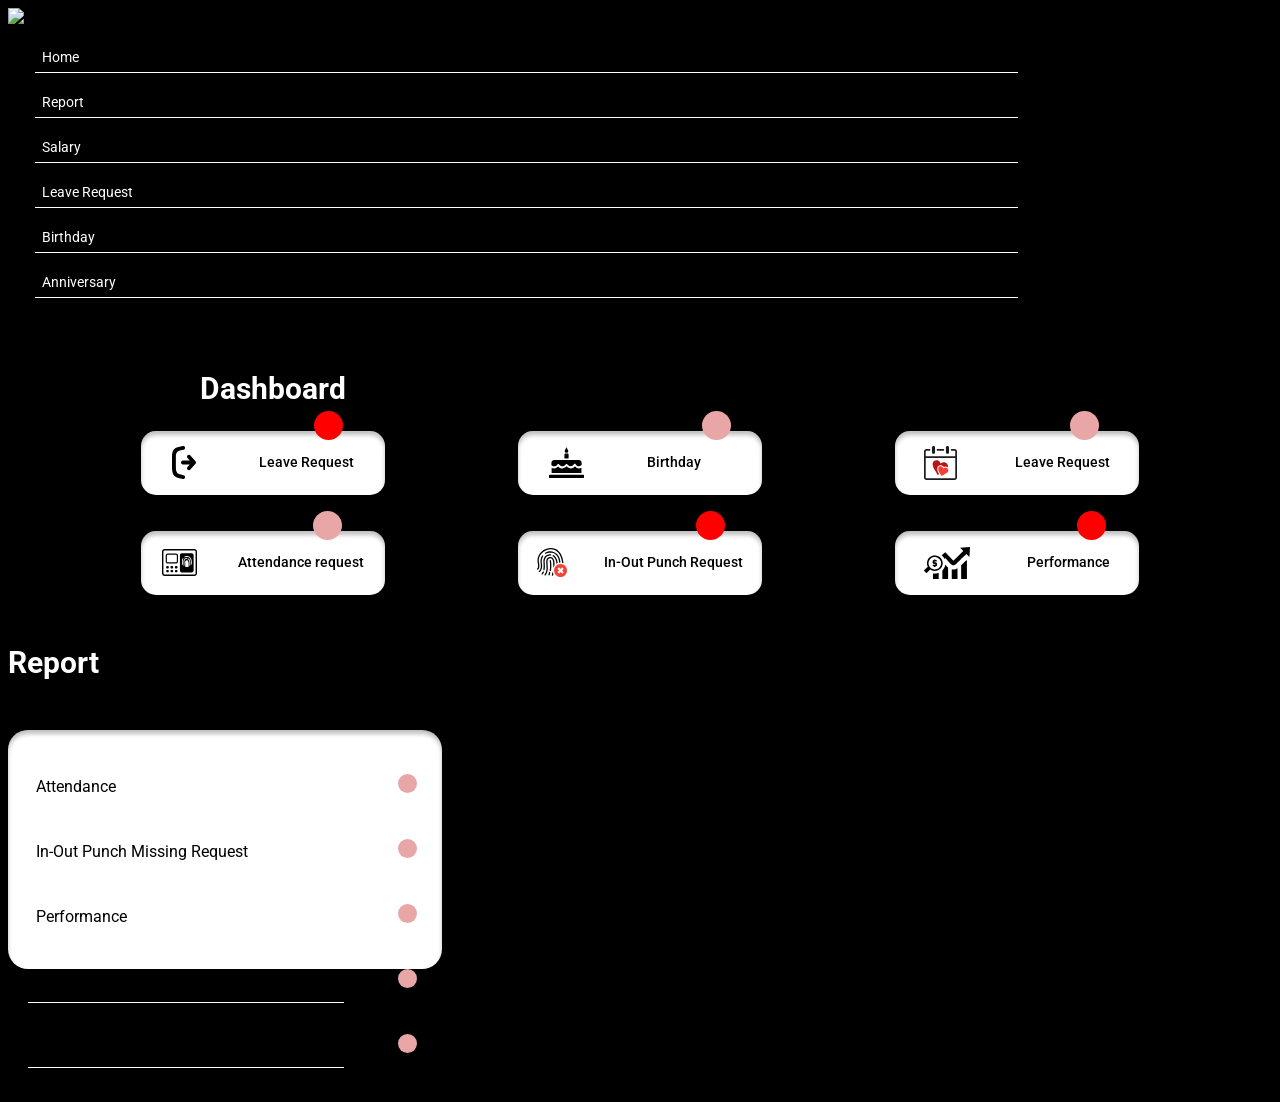
==== commit 7f1668b9: "Merge pull request #5 from bree256/Development-Team-Alpha Development team alpha" ====
--- a/dashboard.html
+++ b/dashboard.html
@@ -1,37 +1,192 @@
 <!DOCTYPE html>
 <html lang="en">
+
 <head>
     <meta charset="UTF-8">
     <meta name="viewport" content="width=device-width, initial-scale=1.0">
     <title>Your Page Title</title>
     <link rel="stylesheet" href="style.css">
+    <link rel="preconnect" href="https://fonts.googleapis.com">
+<link href="https://fonts.googleapis.com/css2?family=Abril+Fatface&family=Roboto:wght@300&display=swap" rel="stylesheet">
 </head>
 <body>
-    <div id="section1">
+    <div class="sidebar">
+        <nav>
+            <div id="section1">
+            <img class="logo" src="https://s3-alpha-sig.figma.com/img/e2c4/343f/eb8aab99f5596f5893f95a506c3c4f45?Expires=1701043200&Signature=B08-xNnzLOScn3BCZgKTroeFA1qrlXujR-vBg2wc2rrpmUUbfdOe1oIwUYYhQCAXO2EtckJj5J9VsE3tT-bKqN0J-SOcdDTaw3cS2ac6VQ~29IR2Sox56nG0ZCzyBab19RpppjM-RFkTSxBUhEjmGTvpMjquw~V73hRRgCVI5ozlXOoTzttBAnJQIZEAur33xkWP~ZVLeRn231qHlRLoyZP7FAk94DcW5Mvbov82LwhjRDgPQs8X6CM96iqqe2YS3n6z8dpbN5iV5iban0aN9zbhNs3mao2-mxbWzPT~p-m8Qt4VuNxThE~p-sScHwtFHBzC047pPtwi~hkrCHHNYw__&Key-Pair-Id=APKAQ4GOSFWCVNEHN3O4" alt="logo">
+            </div>
+            <ul class="nav-list">
+                <li><a href="#section1">Home</a></li>
+                <li><a href="#section2">Report</a></li>
+                <li><a href="#section3">Salary</a></li>
+                <li><a href="#section3">Leave Request</a></li>
+                <li><a href="#section3">Birthday</a></li>
+                <li><a href="#section3">Anniversary</a></li>
+            </ul>
+        </nav>
     </div>
    
+    <div id="section1">
+        <h2>Dashboard</h2>
+        <div class="dash">
+            <div class="one">
+                <svg xmlns="http://www.w3.org/2000/svg" width="24" height="33" viewBox="0 0 24 33" fill="none">
+                    <g clip-path="url(#clip0_1_40)">
+                        <path
+                            d="M17.7857 14.5584H10.792C10.2912 14.577 9.81708 14.7896 9.46936 15.1515C9.12164 15.5133 8.92737 15.9962 8.92737 16.4987C8.92737 17.0011 9.12164 17.484 9.46936 17.8459C9.81708 18.2077 10.2912 18.4203 10.792 18.439H17.7857L15.5143 20.9822C15.1753 21.3639 14.9996 21.864 15.0252 22.3745C15.0507 22.885 15.2755 23.3649 15.6509 23.7107C15.8359 23.8804 16.0526 24.0117 16.2886 24.0967C16.5245 24.1818 16.775 24.2191 17.0254 24.2063C17.2759 24.1936 17.5213 24.1311 17.7474 24.0225C17.9736 23.9139 18.176 23.7614 18.3429 23.5737L23.5071 17.7944C23.8263 17.4341 24.0012 16.9681 23.9982 16.4862C23.9952 16.0043 23.8146 15.5405 23.4911 15.1841L18.3429 9.42628C18.1764 9.23801 17.9741 9.0849 17.7479 8.97589C17.5218 8.86688 17.2762 8.80417 17.0255 8.79142C16.7749 8.77867 16.5243 8.81614 16.2882 8.90162C16.0522 8.98711 15.8355 9.11891 15.6509 9.28932C15.2755 9.63511 15.0507 10.115 15.0252 10.6255C14.9996 11.136 15.1753 11.6361 15.5143 12.0178L17.7857 14.5584ZM10.7438 32.9624C11.2471 33.0632 11.7697 32.9594 12.1967 32.6738C12.6237 32.3883 12.92 31.9443 13.0205 31.4397C13.1211 30.9351 13.0175 30.4111 12.7327 29.983C12.4479 29.5549 12.0051 29.2578 11.5018 29.157L10.5938 28.9717C6.21964 28.1016 3.87054 27.6048 3.87054 21.5354V10.9114C3.87054 5.27174 6.37232 4.79908 10.5134 4.02296L11.4857 3.84034C11.7349 3.79255 11.9723 3.69602 12.1843 3.55625C12.3963 3.41648 12.5788 3.23621 12.7213 3.02574C12.8639 2.81527 12.9636 2.57871 13.015 2.32958C13.0663 2.08044 13.0682 1.82361 13.0205 1.57374C12.9729 1.32388 12.8766 1.08587 12.7372 0.873306C12.5978 0.660748 12.418 0.477795 12.2081 0.334904C11.9981 0.192013 11.7622 0.0919724 11.5137 0.0405006C11.2652 -0.0109673 11.009 -0.0128632 10.7598 0.0349236L9.80357 0.217541C3.69107 1.36158 0 2.05445 0 10.9114V21.5408C0 30.7871 3.43929 31.5068 9.84107 32.7798L10.7438 32.9624Z"
+                            fill="black" />
+                    </g>
+                    <defs>
+                        <clipPath id="clip0_1_40">
+                            <rect width="24" height="33" fill="white" transform="matrix(1 0 0 -1 0 33)" />
+                        </clipPath>
+                    </defs>
+                </svg>
+                <div id="one">
+                    <svg style="padding-left: 55px;" xmlns="http://www.w3.org/2000/svg" width="29" height="29"
+                        viewBox="0 0 29 29" fill="none">
+                        <circle cx="14.5" cy="14.5" r="14.5" fill="#FF0000" />
+                    </svg>
+                    <p>Leave Request</p>
+                </div>
+            </div>
+            <div class="one">
+                <svg xmlns="http://www.w3.org/2000/svg" width="35" height="31" viewBox="0 0 35 31" fill="none">
+                    <g clip-path="url(#clip0_2_42)">
+                        <path fill-rule="evenodd" clip-rule="evenodd"
+                            d="M32.4365 20.8646V25.908H2.62614V21.0644C3.7028 21.4954 4.76237 21.6124 5.77067 21.4297C6.99829 21.2071 8.12052 20.5477 9.0918 19.4774C10.3849 20.8503 11.7521 21.5125 13.1905 21.4982C14.646 21.4811 16.1043 20.759 17.5541 19.3604C19.1207 20.8674 20.6388 21.5382 22.1057 21.4582C23.4957 21.384 24.7746 20.6476 25.9538 19.329C27.1928 20.8474 28.5771 21.5524 30.0867 21.5153C30.8557 21.4896 31.639 21.2699 32.4365 20.8646ZM0.469971 27.8518H34.53C34.7892 27.8518 35 28.063 35 28.3227V30.5319C35 30.7888 34.7892 31.0029 34.53 31.0029H0.469971C0.213623 31.0029 0 30.7916 0 30.5319V28.3227C0 28.063 0.210775 27.8518 0.469971 27.8518ZM15.415 11.6225V7.24694C15.415 6.79882 15.7825 6.43348 16.2268 6.43348H18.776C19.2232 6.43348 19.5878 6.80168 19.5878 7.24694V11.6225H15.415ZM17.5028 0C17.9415 1.95516 19.266 2.93417 19.266 3.91603C19.266 4.89504 18.8273 5.87119 17.5028 5.87119C16.1841 5.87119 15.7397 4.89218 15.7397 3.91603C15.7397 2.93988 17.0585 1.96087 17.5028 0ZM5.23234 12.9554H29.7933C31.3513 12.9554 32.6245 14.2341 32.6245 15.7926V17.9475C31.5507 18.8409 30.5595 19.3176 29.6537 19.3432C28.5258 19.3718 27.4491 18.6468 26.4294 17.0684C26.3725 16.9856 26.307 16.9086 26.2187 16.8458C25.8427 16.5718 25.3186 16.6545 25.048 17.0313C24.0198 18.4442 22.9631 19.2319 21.8778 19.2919C20.7784 19.3518 19.5508 18.6782 18.1751 17.1683C18.1551 17.1512 18.138 17.1312 18.1209 17.1141C17.7763 16.8001 17.2465 16.8258 16.9332 17.1683C15.6458 18.584 14.4381 19.3204 13.3187 19.3318C12.2249 19.3432 11.1198 18.6525 10.009 17.2168C9.96053 17.1512 9.89787 17.0941 9.82666 17.0427C9.44784 16.7744 8.9209 16.8658 8.65601 17.2454C7.83569 18.4128 6.87866 19.1035 5.85042 19.289C5.14404 19.4146 4.38639 19.2947 3.57747 18.9608C1.90552 18.2758 2.51221 17.8847 2.40112 15.7954C2.31567 14.237 3.67432 12.9554 5.23234 12.9554ZM32.6245 20.0226V20.1139H32.4764C32.5248 20.0882 32.5732 20.0568 32.6245 20.0226Z"
+                            fill="black" />
+                    </g>
+                    <defs>
+                        <clipPath id="clip0_2_42">
+                            <rect width="35" height="31" fill="white" />
+                        </clipPath>
+                    </defs>
+                </svg>
+                <div id="one">
+                    <svg style="padding-left: 55px;" xmlns="http://www.w3.org/2000/svg" width="29" height="29"
+                        viewBox="0 0 29 29" fill="none">
+                        <circle cx="14.5" cy="14.5" r="14.5" fill="#E9A6A6" />
+                    </svg>
+                    <p>Birthday</p>
+                </div>
+            </div>
+            <div class="one">
+                <svg xmlns="http://www.w3.org/2000/svg" width="33" height="34" viewBox="0 0 33 34" fill="none">
+                    <g clip-path="url(#clip0_2_45)">
+                        <path
+                            d="M21.9167 1.29788C21.9167 0.581713 22.6096 0 23.4663 0C24.323 0 25.0159 0.581713 25.0159 1.29788V6.42353C25.0159 7.1397 24.323 7.72141 23.4663 7.72141C22.6096 7.72141 21.9167 7.13421 21.9167 6.42353V1.29788ZM7.9519 1.29788C7.9519 0.581713 8.64478 0 9.50146 0C10.3582 0 11.051 0.581713 11.051 1.29788V6.42353C11.051 7.1397 10.3582 7.72141 9.50146 7.72141C8.64478 7.72141 7.9519 7.13421 7.9519 6.42353V1.29788ZM1.71875 10.3556H31.2786V5.61133C31.2763 5.39862 31.1935 5.19507 31.0476 5.04334C30.9747 4.96853 30.8881 4.90917 30.7927 4.86868C30.6973 4.82818 30.595 4.80734 30.4917 4.80736H27.6611C27.4332 4.80736 27.2146 4.71485 27.0535 4.55018C26.8923 4.38552 26.8018 4.16218 26.8018 3.9293C26.8018 3.69643 26.8923 3.47309 27.0535 3.30842C27.2146 3.14376 27.4332 3.05125 27.6611 3.05125H30.4944C31.1583 3.05342 31.7943 3.32384 32.2638 3.80348C32.7332 4.28311 32.9979 4.93302 33 5.61133V31.4399C32.9979 32.1182 32.7332 32.7681 32.2638 33.2478C31.7943 33.7274 31.1583 33.9978 30.4944 34H2.50562C1.84127 33.9978 1.20479 33.727 0.73528 33.2468C0.265769 32.7666 0.00141613 32.116 0 31.4372L0 5.61133C0.00212442 4.93302 0.26679 4.28311 0.736225 3.80348C1.20566 3.32384 1.84174 3.05342 2.50562 3.05125H5.53223C5.76015 3.05125 5.97873 3.14376 6.1399 3.30842C6.30106 3.47309 6.3916 3.69643 6.3916 3.9293C6.3916 4.16218 6.30106 4.38552 6.1399 4.55018C5.97873 4.71485 5.76015 4.80736 5.53223 4.80736H2.50562C2.29743 4.80968 2.09821 4.89424 1.94971 5.04334C1.87649 5.1178 1.8184 5.20631 1.77876 5.30379C1.73913 5.40126 1.71873 5.50578 1.71875 5.61133V10.3556ZM31.2812 12.1144H1.71875V31.4372C1.72102 31.6499 1.80379 31.8534 1.94971 32.0052C2.02259 32.08 2.10922 32.1393 2.20462 32.1798C2.30002 32.2203 2.40231 32.2412 2.50562 32.2411H30.4944C30.7026 32.2388 30.9018 32.1543 31.0503 32.0052C31.1235 31.9307 31.1816 31.8422 31.2212 31.7447C31.2609 31.6472 31.2813 31.5427 31.2812 31.4372V12.1144ZM13.5432 4.80736C13.3153 4.80736 13.0967 4.71485 12.9355 4.55018C12.7744 4.38552 12.6838 4.16218 12.6838 3.9293C12.6838 3.69643 12.7744 3.47309 12.9355 3.30842C13.0967 3.14376 13.3153 3.05125 13.5432 3.05125H19.3145C19.5424 3.05125 19.761 3.14376 19.9221 3.30842C20.0833 3.47309 20.1738 3.69643 20.1738 3.9293C20.1738 4.16218 20.0833 4.38552 19.9221 4.55018C19.761 4.71485 19.5424 4.80736 19.3145 4.80736H13.5432Z"
+                            fill="#1C1C1C" />
+                        <path fill-rule="evenodd" clip-rule="evenodd"
+                            d="M16.6853 17.5117C17.9556 16.7242 18.8901 16.0026 20.4666 16.2413C22.8567 16.6035 24.5271 19.1087 23.9014 21.4026C23.3995 21.0014 22.8047 20.7396 22.1746 20.6426C21.3778 20.5083 20.5603 20.673 19.8731 21.1063C19.637 20.6848 19.3192 20.317 18.9392 20.0254C18.5591 19.7338 18.1248 19.5246 17.6628 19.4105L17.4802 19.3639C16.6401 19.156 15.7548 19.2661 14.988 19.674C14.5984 19.8873 14.2548 20.1788 13.9779 20.531C13.7011 20.8832 13.4966 21.2889 13.3767 21.7237C13.3525 21.8005 13.3364 21.8801 13.3176 21.9596C12.8235 24.1548 14.0991 26.2758 15.2109 28.0539L13.6963 28.9347L12.3723 26.6929C10.7825 23.9984 7.98145 20.3819 8.73072 17.0645C9.2544 14.7376 11.4163 13.7471 13.4627 14.3343C15.2835 14.8611 15.8098 15.9998 16.6853 17.5117Z"
+                            fill="#B81616" />
+                        <path fill-rule="evenodd" clip-rule="evenodd"
+                            d="M19.532 22.481C20.3726 21.9596 20.9929 21.4795 22.0349 21.6386C23.9954 21.9377 25.2227 24.4045 23.7483 26.1002C23.1723 26.6808 22.5207 27.1776 21.812 27.5765C20.95 28.106 20.0181 28.5999 19.3574 28.9896L17.5474 30.046L16.6719 28.5615C15.6192 26.7752 13.7661 24.3825 14.2549 22.1846C14.6013 20.6426 16.0381 19.9895 17.3889 20.3764C18.5947 20.7249 18.9439 21.474 19.5374 22.481H19.532Z"
+                            fill="#F44133" />
+                    </g>
+                    <defs>
+                        <clipPath id="clip0_2_45">
+                            <rect width="33" height="34" fill="white" />
+                        </clipPath>
+                    </defs>
+                </svg>
+                <div id="one">
+                    <svg style="padding-left: 55px;" xmlns="http://www.w3.org/2000/svg" width="29" height="29"
+                        viewBox="0 0 29 29" fill="none">
+                        <circle cx="14.5" cy="14.5" r="14.5" fill="#E9A6A6" />
+                    </svg>
+                    <p>Leave Request</p>
+                </div>
+            </div>
+        </div>
+        <br>
+        <br>
+        <div class="dash">
+            <d class="one">
+                <svg xmlns="http://www.w3.org/2000/svg" width="35" height="27" viewBox="0 0 35 27" fill="none">
+                    <path fill-rule="evenodd" clip-rule="evenodd"
+                        d="M19.7479 4.3637H29.7791C30.7959 4.3637 31.6279 5.21595 31.6279 6.25786V21.5051C31.6279 22.5467 30.7959 23.399 29.7791 23.399H19.7479C18.731 23.399 17.899 22.5467 17.899 21.5051V6.25757C17.899 5.21595 18.731 4.3637 19.7479 4.3637ZM2.60449 0H32.3955C33.1124 0 33.7638 0.30023 34.2352 0.783399C34.7069 1.26657 35 1.93355 35 2.66793V24.3318C35 25.0664 34.7072 25.7334 34.2352 26.2166C33.7638 26.6995 33.1124 27 32.3955 27H2.60449C1.88757 27 1.23645 26.6998 0.764771 26.2166C0.293091 25.7334 0 25.0664 0 24.3321V2.66793C0 1.93355 0.293091 1.26628 0.764771 0.783399C1.23645 0.30023 1.88757 0 2.60449 0ZM13.6573 20.9233H14.7861C15.188 20.9233 15.5164 21.26 15.5164 21.6714V22.6238C15.5164 23.0354 15.188 23.3719 14.7861 23.3719H13.6573C13.2557 23.3719 12.927 23.0354 12.927 22.6238V21.6714C12.927 21.26 13.2557 20.9233 13.6573 20.9233ZM13.6573 16.9474H14.7861C15.188 16.9474 15.5164 17.2841 15.5164 17.6955V18.6478C15.5164 19.0595 15.188 19.3959 14.7861 19.3959H13.6573C13.2557 19.3959 12.927 19.0595 12.927 18.6478V17.6955C12.927 17.2841 13.2557 16.9474 13.6573 16.9474ZM9.29631 20.9233H10.4251C10.8267 20.9233 11.1554 21.26 11.1554 21.6714V22.6238C11.1554 23.0354 10.8267 23.3719 10.4251 23.3719H9.29631C8.89441 23.3719 8.566 23.0354 8.566 22.6238V21.6714C8.56571 21.26 8.89441 20.9233 9.29631 20.9233ZM9.29631 16.9474H10.4251C10.8267 16.9474 11.1554 17.2841 11.1554 17.6955V18.6478C11.1554 19.0595 10.8267 19.3959 10.4251 19.3959H9.29631C8.89441 19.3959 8.566 19.0595 8.566 18.6478V17.6955C8.56571 17.2841 8.89441 16.9474 9.29631 16.9474ZM4.93498 20.9233H6.06376C6.46566 20.9233 6.79407 21.26 6.79407 21.6714V22.6238C6.79407 23.0354 6.46537 23.3719 6.06376 23.3719H4.93498C4.53337 23.3719 4.20467 23.0354 4.20467 22.6238V21.6714C4.20467 21.26 4.53337 20.9233 4.93498 20.9233ZM4.93498 16.9474H6.06376C6.46566 16.9474 6.79407 17.2841 6.79407 17.6955V18.6478C6.79407 19.0595 6.46537 19.3959 6.06376 19.3959H4.93498C4.53337 19.3959 4.20467 19.0595 4.20467 18.6478V17.6955C4.20467 17.2841 4.53337 16.9474 4.93498 16.9474ZM5.78634 4.49091H13.9345C14.5079 4.49091 15.0299 4.73249 15.4085 5.11996H15.4108C15.7896 5.50801 16.0251 6.04399 16.0251 6.63249V12.3911C16.0251 12.9796 15.7893 13.5153 15.4105 13.9034C15.0317 14.2911 14.5087 14.5327 13.9342 14.5327H5.78634C5.21183 14.5327 4.6886 14.2914 4.30977 13.9037L4.27446 13.864C3.91699 13.4794 3.69568 12.9601 3.69568 12.3911V6.6322C3.69568 6.04458 3.93095 5.50976 4.3092 5.12171L4.31148 5.11938C4.69059 4.73191 5.21269 4.49091 5.78634 4.49091ZM13.9348 5.72742H5.78634C5.54309 5.72742 5.32178 5.82896 5.1617 5.99235C5.0022 6.15662 4.90308 6.38303 4.90308 6.6322V12.3908C4.90308 12.6278 4.99308 12.844 5.13892 13.0056L5.16313 13.0289C5.32349 13.1932 5.5448 13.2956 5.78634 13.2956H13.9345C14.1757 13.2956 14.3968 13.1932 14.5574 13.0286C14.7178 12.8644 14.818 12.638 14.818 12.3905V6.6322C14.818 6.38478 14.7181 6.15807 14.5577 5.99381C14.3988 5.82954 14.1777 5.72742 13.9348 5.72742ZM32.3955 1.4498H2.60449C2.27836 1.4498 1.981 1.58722 1.7651 1.80838C1.54948 2.02925 1.41532 2.33386 1.41532 2.66793V24.3318C1.41532 24.6661 1.54948 24.9705 1.7651 25.1916C1.981 25.4125 2.27836 25.5502 2.60449 25.5502H32.3955C32.7219 25.5502 33.019 25.4125 33.2349 25.1916C33.4505 24.9705 33.5847 24.6658 33.5847 24.3318V2.66793C33.5847 2.33357 33.4505 2.02925 33.2349 1.80809C33.0193 1.58722 32.7219 1.4498 32.3955 1.4498ZM26.3568 7.30473C26.8604 7.48562 27.3939 7.75638 27.867 8.12722C28.2683 8.44175 28.6275 8.82893 28.8901 9.29459C28.9858 9.46382 29.0741 9.64355 29.1539 9.83407C29.231 10.0173 29.3011 10.2134 29.3623 10.4214C29.4492 10.7135 29.5227 11.0254 29.582 11.3562C29.6412 11.6845 29.6859 12.027 29.7161 12.3824C29.7457 12.7299 29.7611 13.1001 29.7628 13.4908C29.7645 13.8765 29.7526 14.2771 29.7269 14.6906C29.7059 14.9406 29.6774 15.1918 29.6526 15.4419C29.6458 15.5163 29.5839 15.572 29.5122 15.572L28.9713 15.5726C28.8935 15.5726 28.8297 15.5075 28.8297 15.4276L28.906 14.6547C28.906 14.4318 28.9123 14.1838 28.9183 13.9404C28.9303 13.4555 28.9417 12.9878 28.8967 12.4518C28.8685 12.1172 28.828 11.8015 28.7756 11.5065C28.722 11.208 28.6563 10.927 28.5788 10.6653C28.5272 10.4923 28.4685 10.3277 28.4033 10.1722L28.4005 10.1652C28.3341 10.0074 28.2601 9.85741 28.1803 9.71561L28.1763 9.70832C27.9681 9.34127 27.6779 9.03346 27.3532 8.78137C26.955 8.47238 26.5046 8.24685 26.0874 8.09717C25.7085 7.96121 25.3106 7.8906 24.9122 7.88418C24.5074 7.87747 24.1001 7.93611 23.7102 8.05691C23.5683 8.10213 23.4282 8.15523 23.2915 8.2165C23.1576 8.27602 23.026 8.34401 22.8978 8.41987C22.7996 8.47822 22.6876 8.49018 22.5868 8.46246C22.4851 8.43475 22.3937 8.36706 22.3367 8.2661C22.2797 8.16544 22.2684 8.05049 22.2951 7.94749C22.3225 7.84333 22.3886 7.74967 22.4868 7.69132C22.6423 7.59912 22.8021 7.51684 22.965 7.44478L22.9753 7.44069C23.1374 7.36921 23.3034 7.30706 23.4712 7.25512C23.9434 7.10837 24.4368 7.03747 24.9278 7.04593C25.4132 7.05439 25.8968 7.13958 26.3568 7.30473ZM22.4014 12.0098C22.3675 12.3515 22.3914 12.7024 22.4182 13.0908C22.4267 13.2224 22.4367 13.3557 22.4432 13.4873C22.4578 13.7508 22.468 14.011 22.4729 14.2666C22.4771 14.5143 22.4766 14.7545 22.4703 14.985C22.4637 15.2032 22.4404 15.584 22.4133 15.939L22.413 15.9423C22.3886 16.2644 22.3598 16.5707 22.337 16.7286C22.327 16.8006 22.2661 16.8526 22.1971 16.8526H21.6528C21.5748 16.8526 21.5113 16.7872 21.5113 16.7076L21.5155 16.6726C21.5392 16.517 21.5682 16.2215 21.593 15.9093C21.6224 15.5457 21.646 15.1685 21.6517 14.9634C21.6577 14.7442 21.6582 14.5146 21.654 14.2765C21.6491 14.0417 21.6392 13.7931 21.6243 13.5322C21.6201 13.4071 21.6081 13.2764 21.5996 13.15C21.5688 12.7033 21.5406 12.2995 21.585 11.8849C21.6298 11.4648 21.7483 11.04 22.01 10.5635C22.0678 10.4579 22.1322 10.3555 22.2028 10.2566C22.2721 10.1597 22.3487 10.0649 22.4333 9.97354C22.5048 9.89592 22.6489 9.75733 22.7856 9.645C22.8901 9.55922 22.9952 9.48453 23.073 9.4536C23.2294 9.37687 23.384 9.30918 23.5358 9.25199C23.6919 9.19305 23.8494 9.14287 24.0075 9.1029L24.0144 9.10144C24.1756 9.06117 24.3365 9.032 24.4954 9.01537C24.6555 8.99874 24.815 8.99407 24.9734 9.00253L24.9959 9.00399C25.1024 9.01391 25.1967 9.06526 25.2636 9.14112C25.3326 9.21931 25.3733 9.32347 25.369 9.43581L25.3679 9.45885C25.3582 9.56827 25.3081 9.66514 25.2337 9.7337C25.156 9.80606 25.0511 9.8472 24.9386 9.84136C24.819 9.83495 24.6971 9.83845 24.5749 9.85128C24.4513 9.86441 24.3268 9.88717 24.2015 9.9181C24.0767 9.94961 23.948 9.99104 23.8175 10.0401C23.6882 10.0888 23.5592 10.1451 23.4316 10.2075C23.3547 10.2586 23.2835 10.312 23.2183 10.3671C23.1516 10.4234 23.0884 10.4844 23.0297 10.5483C22.9702 10.6131 22.9149 10.6814 22.8648 10.7514C22.8138 10.8226 22.7677 10.8967 22.7264 10.9728C22.5256 11.3408 22.435 11.6751 22.4014 12.0098ZM20.9559 14.3022C20.9342 14.7288 20.871 15.1659 20.7881 15.4556C20.7562 15.5589 20.7257 15.6496 20.6893 15.7511C20.6676 15.8083 20.6141 15.8431 20.5577 15.8431L19.9698 15.8433C19.892 15.8433 19.8285 15.7783 19.8285 15.6983C19.8285 15.6715 19.8353 15.6464 19.8479 15.6248C19.8775 15.5627 19.9048 15.4988 19.929 15.4346C19.9552 15.3657 19.9792 15.2939 20.0005 15.219C20.0697 14.978 20.1133 14.7098 20.1293 14.414C20.1452 14.1167 20.1333 13.7896 20.0922 13.4319C20.0142 13.0371 19.9675 12.6564 19.9521 12.2919C19.9362 11.9185 19.9521 11.5611 19.9994 11.2241C20.0481 10.8728 20.131 10.5402 20.2455 10.2285C20.3614 9.91343 20.5101 9.61991 20.6895 9.35003L20.6924 9.34594C20.7565 9.25287 20.8516 9.19335 20.953 9.17409C21.0558 9.15396 21.1663 9.17438 21.2595 9.23974L21.2635 9.24236C21.3543 9.30772 21.4119 9.40517 21.4315 9.50962C21.4506 9.61524 21.4307 9.72874 21.3671 9.82386C21.2236 10.0398 21.1042 10.2752 21.0114 10.5288L21.0085 10.5358C20.918 10.7858 20.8513 11.0557 20.8114 11.3425C20.771 11.6343 20.7576 11.9424 20.7716 12.2657C20.7855 12.584 20.8265 12.9184 20.896 13.2673C20.9604 13.5308 20.9752 13.9142 20.9559 14.3022ZM26.358 9.43931L26.4861 9.5245C26.5741 9.58869 26.6468 9.645 26.7311 9.71357L26.8496 9.81977C27.3822 10.3146 27.7382 10.9588 27.9635 11.6859C28.186 12.4025 28.2806 13.2025 28.292 14.0195C28.2962 14.3469 28.278 14.8131 28.2492 15.2831C28.2162 15.8223 28.1692 16.3685 28.1259 16.7248C28.1171 16.798 28.0558 16.852 27.9855 16.852L27.4446 16.8523C27.3665 16.8523 27.303 16.7869 27.303 16.7073L27.3062 16.6766C27.3494 16.3253 27.3964 15.794 27.4298 15.2703C27.4594 14.8023 27.4779 14.3428 27.4736 14.0288C27.4637 13.3082 27.3836 12.6065 27.1968 11.985C27.0131 11.3737 26.7254 10.8392 26.2973 10.4409L26.2084 10.3616L26.0244 10.2172L25.9301 10.1565C25.835 10.0964 25.7718 10.0015 25.747 9.89709C25.7222 9.79322 25.7365 9.67885 25.7946 9.58111L25.8003 9.57294C25.8592 9.47811 25.9492 9.41538 26.0483 9.39087C26.1506 9.3652 26.2617 9.37979 26.358 9.43931ZM26.5451 13.5004C26.5616 13.6341 26.5741 13.7619 26.5847 13.8964C26.6143 14.3504 26.618 15.097 26.5995 15.8608C26.5818 16.5768 26.5439 17.3074 26.4878 17.8253L26.4773 17.9213C26.4693 17.9951 26.4078 18.0497 26.3369 18.0494L23.4327 18.05C23.355 18.05 23.2915 17.9846 23.2915 17.905L23.2937 17.8787C23.3185 17.598 23.3228 17.1388 23.3162 16.6507C23.3077 16.012 23.2786 15.3193 23.2507 14.9103L23.2217 14.4717L23.1986 14.0317C23.1898 13.8135 23.1829 13.5979 23.1886 13.3864C23.1943 13.1702 23.2129 12.9598 23.2536 12.7596C23.3635 12.2172 23.6407 11.7918 23.9924 11.5357C24.2177 11.3711 24.4747 11.2748 24.7378 11.262C25.0027 11.2491 25.2727 11.3195 25.5234 11.4858C25.8954 11.7326 26.2241 12.1924 26.424 12.9084L26.4257 12.9149C26.4445 12.9852 26.4628 13.059 26.4796 13.1346C26.4972 13.2148 26.5126 13.2936 26.5257 13.37L26.5451 13.5004Z"
+                        fill="black" />
+                </svg>
+                <div id="one">
+                    <svg style="padding-left: 75px;" xmlns="http://www.w3.org/2000/svg" width="29" height="29"
+                        viewBox="0 0 29 29" fill="none">
+                        <circle cx="14.5" cy="14.5" r="14.5" fill="#E9A6A6" />
+                    </svg>
+                    <p>Attendance request</p>
+                </div>
+            </d>
+            <d class="one">
+                <svg xmlns="http://www.w3.org/2000/svg" width="30" height="29" viewBox="0 0 30 29" fill="none">
+                    <g clip-path="url(#clip0_2_52)">
+                        <path
+                            d="M1.06868 21.505C0.799151 21.74 0.390752 21.7105 0.157549 21.4383C-0.0762401 21.1668 -0.0463572 20.7554 0.223174 20.5205C0.370244 20.3918 0.500322 20.2389 0.61165 20.0606C0.72708 19.8765 0.824346 19.661 0.901104 19.4143C1.29603 18.1452 1.05638 16.8141 0.813213 15.4653C0.646807 14.5421 0.479229 13.6112 0.485088 12.6349C0.514385 7.65347 3.60638 3.59114 7.65286 1.51158C9.35032 0.63914 11.2212 0.114379 13.1079 0.016392C15.0034 -0.0815949 16.913 0.252505 18.6779 1.09779C22.5984 2.97607 25.7853 7.35774 26.4685 15.1034C26.0346 14.9293 25.5861 14.7944 25.1284 14.7003C24.4036 7.81403 21.5759 3.92879 18.1259 2.27599C16.5603 1.52575 14.8616 1.23001 13.1736 1.31738C11.4755 1.40533 9.78274 1.88169 8.24056 2.67503C4.59134 4.55035 1.80228 8.19181 1.77591 12.6402C1.77122 13.4973 1.92825 14.3703 2.08411 15.2351C2.35599 16.745 2.62493 18.2349 2.13685 19.8021C2.02669 20.1551 1.88196 20.4726 1.7056 20.7542C1.52513 21.0429 1.31185 21.2925 1.06868 21.505ZM5.82122 23.685C6.01106 23.3804 6.41067 23.2895 6.71243 23.4807C7.01419 23.672 7.10501 24.074 6.91517 24.3785L5.7052 26.3212C5.51536 26.6257 5.11634 26.7172 4.81399 26.5254C4.51224 26.3341 4.42142 25.9322 4.61185 25.6282L5.82122 23.685ZM11.9824 24.3526C12.0591 24.0019 12.4036 23.78 12.7517 23.8573C13.0997 23.9346 13.32 24.2823 13.2433 24.633L12.72 27.0041C12.6433 27.3547 12.2982 27.5761 11.9501 27.4988C11.6021 27.4214 11.3824 27.0744 11.4591 26.7237L11.9824 24.3526ZM12.6638 12.6868C12.5993 12.3338 12.832 11.9944 13.1829 11.9295C13.5333 11.8645 13.8702 12.0989 13.9347 12.4525C14.24 14.1053 14.3865 15.7758 14.3911 17.4551C14.3964 19.1262 14.2605 20.805 14.0027 22.4843C13.9482 22.8391 13.6183 23.0823 13.2661 23.0274C12.9134 22.9725 12.672 22.6402 12.7265 22.2854C12.9743 20.6722 13.105 19.0595 13.1003 17.4551C13.0956 15.859 12.9556 14.2676 12.6638 12.6868ZM8.66185 27.2727C8.4556 27.5667 8.05188 27.6363 7.76067 27.4285C7.46888 27.2213 7.39974 26.8146 7.6054 26.5207C8.02376 25.9263 8.37942 25.271 8.67005 24.5556L8.68411 24.5243C8.9677 23.8184 9.18802 23.0516 9.34153 22.2222L9.34212 22.2199C9.63216 20.6515 9.4927 18.6445 9.36087 16.748C9.31634 16.1105 9.27298 15.4836 9.24485 14.8384C9.20442 13.8963 9.18743 12.9701 9.36145 12.1272C9.55306 11.2017 9.96614 10.3971 10.7929 9.8139C10.9798 9.68227 11.1802 9.5654 11.3958 9.46505C11.612 9.36411 11.8464 9.27616 12.0978 9.20414C12.2853 9.15043 12.4704 9.10793 12.6509 9.07664C13.8896 8.86355 14.8734 9.18762 15.6327 9.85522C16.3511 10.4868 16.8398 11.4165 17.138 12.4708C17.2271 12.7854 17.2997 13.1142 17.3566 13.4506C17.3876 13.633 17.414 13.819 17.4357 14.0043C17.4568 14.1873 17.4738 14.3756 17.4861 14.5669C17.5417 15.4121 17.5564 16.3495 17.5335 17.3347C16.9154 18.0643 16.4261 18.9072 16.1009 19.8292C16.2538 17.9757 16.2902 16.1565 16.1917 14.6489C16.1812 14.4895 16.1659 14.3237 16.146 14.1525C16.1279 13.9925 16.1044 13.8314 16.0775 13.6702C16.0288 13.3828 15.9656 13.1 15.8888 12.8285C15.655 11.9997 15.2923 11.2878 14.7802 10.8375C14.3091 10.4237 13.681 10.2259 12.8689 10.3658C12.737 10.3888 12.5982 10.4207 12.4529 10.4626C12.263 10.5169 12.0919 10.5801 11.939 10.6515C11.7855 10.7229 11.6513 10.8009 11.5341 10.8829C11.0214 11.2448 10.7589 11.7731 10.6312 12.3928C10.4859 13.0941 10.5029 13.927 10.5398 14.7823C10.5644 15.3478 10.6095 15.9983 10.6558 16.6612C10.7929 18.6339 10.9382 20.7223 10.6159 22.4601C10.446 23.3733 10.1999 24.2245 9.88177 25.016L9.86829 25.0521C9.54251 25.8531 9.13938 26.5933 8.66185 27.2727ZM16.4536 26.003C16.3365 26.4794 16.2111 26.9333 16.0775 27.3571C15.9697 27.7001 15.6058 27.8907 15.2654 27.7821C14.9243 27.6735 14.7357 27.3063 14.8435 26.9634C15.1786 25.9015 15.4611 24.6276 15.6831 23.2664C15.7732 24.2181 16.0343 25.1454 16.4536 26.003ZM7.61302 21.7996C7.55149 22.1549 7.21634 22.3922 6.86419 22.3303C6.51146 22.2683 6.27591 21.93 6.33743 21.5753C6.47454 20.7967 6.55247 19.926 6.58001 18.9786C6.60755 18.0165 6.58411 16.9616 6.52024 15.8342C6.50618 15.5839 6.48567 15.2858 6.46517 14.9972C6.32981 13.0675 6.22083 11.5121 7.34349 9.50105C7.59075 9.05716 7.88899 8.64455 8.2429 8.26618C8.59739 7.88722 9.00462 7.54604 9.46927 7.24854C9.50149 7.22788 9.53548 7.21017 9.56946 7.196C10.2515 6.86603 10.9324 6.60985 11.6103 6.44339C12.3116 6.27044 13.0066 6.19488 13.6927 6.23207C14.049 6.25037 14.3238 6.55613 14.3056 6.91562C14.2874 7.27451 13.9833 7.55135 13.6271 7.53305C13.0663 7.50236 12.4945 7.56552 11.9138 7.70837C11.3355 7.85062 10.7425 8.07434 10.1396 8.36594C9.77337 8.60264 9.45638 8.86827 9.1845 9.15869C8.90677 9.4556 8.67063 9.7838 8.47259 10.1386C7.53919 11.8108 7.63645 13.1921 7.75599 14.9051V14.9075C7.77415 15.1654 7.7929 15.4299 7.81165 15.7628C7.87669 16.9138 7.90013 18.0029 7.87083 19.0141C7.84153 20.0406 7.75833 20.9756 7.61302 21.7996ZM15.9544 8.25615C15.6497 8.06903 15.5536 7.66764 15.7394 7.36069C15.9251 7.05374 16.3236 6.95694 16.6283 7.14406C16.8017 7.2509 16.9792 7.3725 17.1597 7.50944C17.3425 7.64757 17.5159 7.7916 17.6788 7.94094C19.5632 9.66456 20.4228 12.2506 20.6952 15.0733C20.2605 15.2427 19.845 15.4493 19.4513 15.6896C19.2597 12.9684 18.5261 10.4768 16.8081 8.90487C16.6611 8.77028 16.5199 8.65223 16.3851 8.55011C16.2465 8.44499 16.1027 8.34688 15.9544 8.25615ZM2.8388 23.9577C2.57161 24.1956 2.1638 24.1708 1.92708 23.9016C1.69095 23.6324 1.71614 23.221 1.98333 22.9831C2.71634 22.3308 3.25188 21.4897 3.56067 20.4331C3.88001 19.3422 3.9597 18.0153 3.77161 16.4245C3.42356 14.7032 3.36087 13.1142 3.56478 11.6798C3.77747 10.1763 4.28196 8.84171 5.05306 7.70187C5.25462 7.40496 5.65716 7.32822 5.95188 7.53128C6.2472 7.73375 6.32278 8.13927 6.12181 8.43618C5.46263 9.41074 5.0302 10.5606 4.84563 11.8634C4.66224 13.1543 4.72024 14.5952 5.03782 16.1642C5.04603 16.1955 5.05247 16.2285 5.05657 16.2622C5.26751 18.0336 5.17083 19.537 4.8011 20.8008C4.42083 22.1012 3.75462 23.1425 2.8388 23.9577ZM8.90442 5.8413C8.59563 6.02193 8.19954 5.91568 8.02083 5.6046C7.84212 5.29293 7.94759 4.89449 8.25638 4.71386C8.92903 4.32309 9.64505 4.01261 10.3863 3.78594C12.4159 3.16437 14.6208 3.18208 16.6247 3.89101C18.6398 4.60407 20.4515 6.00953 21.6837 8.15875C22.0933 8.87417 22.4396 9.67519 22.7074 10.5624C23.0683 11.7595 23.3197 13.087 23.4574 14.5403C23.0179 14.545 22.5867 14.5857 22.1671 14.6601C22.0376 13.2836 21.8044 12.0428 21.4716 10.9396C21.2355 10.1563 20.9284 9.44793 20.5646 8.8116C19.497 6.94985 17.9337 5.73387 16.1993 5.12057C14.4544 4.50313 12.5325 4.48837 10.7607 5.03025C10.1197 5.22682 9.49505 5.49776 8.90442 5.8413Z"
+                            fill="black" />
+                        <path fill-rule="evenodd" clip-rule="evenodd"
+                            d="M23.5436 15.9908C27.1102 15.9908 30 18.9032 30 22.4951C30 26.0887 27.1084 29 23.5436 29C19.9764 29 17.0865 26.087 17.0865 22.4951C17.0865 18.9014 19.9781 15.9908 23.5436 15.9908ZM20.8049 21.2549C20.577 21.0288 20.3947 20.8872 20.6795 20.6091L21.5977 19.7054C21.8889 19.4085 22.06 19.4238 22.3307 19.7036L23.5693 20.9509L24.7998 19.7113C25.0236 19.4823 25.1643 19.2981 25.4402 19.585L26.3373 20.5106C26.632 20.8039 26.6168 20.9757 26.3391 21.249L25.1016 22.4951L26.3391 23.7418C26.6168 24.0151 26.632 24.1868 26.3373 24.4802L25.4402 25.4052C25.1643 25.6921 25.0236 25.5085 24.7998 25.2789L23.5693 24.0393L22.3307 25.2865C22.06 25.5663 21.8889 25.5817 21.5977 25.2848L20.6795 24.3816C20.3947 24.103 20.577 23.9619 20.8049 23.7359L22.0365 22.4951L20.8049 21.2549Z"
+                            fill="#F44336" />
+                    </g>
+                    <defs>
+                        <clipPath id="clip0_2_52">
+                            <rect width="30" height="29" fill="white" />
+                        </clipPath>
+                    </defs>
+                </svg>
+                <div id="one">
+                    <svg style="padding-left: 92px;" xmlns="http://www.w3.org/2000/svg" width="29" height="29"
+                        viewBox="0 0 29 29" fill="none">
+                        <circle cx="14.5" cy="14.5" r="14.5" fill="#FF0000" />
+                    </svg>
+                    <p>In-Out Punch Request</p>
+                </div>
+            </d>
+            <d class="one">
+                <svg xmlns="http://www.w3.org/2000/svg" width="46" height="32" viewBox="0 0 46 32" fill="none">
+                    <g clip-path="url(#clip0_2_55)">
+                        <path fill-rule="evenodd" clip-rule="evenodd"
+                            d="M42.9153 13.5516V31.463C42.9153 31.7565 42.6696 32 42.3732 32H37.6987C37.4023 32 37.1566 31.7584 37.1566 31.463V18.1399C38.1108 17.2153 39.2836 16.0968 40.4802 14.9559L42.3685 13.1534C42.5405 13.2995 42.7233 13.4326 42.9153 13.5516ZM17.7004 8.32344L21.2995 5.20382C24.0343 7.85824 26.6859 11.0669 29.3931 13.7169L39.2626 3.89245L36.084 0.743097L46 0L45.4425 10.0114L42.3933 6.98973C40.2044 9.18688 35.0277 14.0289 32.8359 16.2006C30.0674 18.9441 28.7452 18.9936 25.9756 16.2494L21.2995 11.0931L20.3915 11.8909C20.2512 11.59 20.0972 11.2955 19.93 11.0083C19.5823 10.4116 19.1832 9.85761 18.7409 9.35512L18.7469 9.34996C18.4329 8.99265 18.0828 8.64914 17.7004 8.32344ZM11.3471 8.42928C10.3173 8.35905 9.28353 8.49103 8.30528 8.81765L8.28452 8.8253C7.3127 9.15283 6.41486 9.66541 5.6415 10.3342C4.86232 11.0082 4.22478 11.8277 3.7653 12.7459C3.30685 13.6618 3.03533 14.6583 2.96631 15.6783C2.91452 16.4307 2.97305 17.1866 3.14007 17.9224C3.28551 18.5619 3.51226 19.1806 3.81489 19.7636L0.117369 23.2708C0.0449614 23.339 0.00281933 23.4329 0.000191674 23.5318C-0.00243598 23.6308 0.0346655 23.7267 0.103353 23.7986L2.19662 25.9678C2.2654 26.0391 2.35992 26.0805 2.45945 26.0829C2.55897 26.0852 2.65538 26.0483 2.72751 25.9804L6.28568 22.5773C6.82614 22.9561 7.41296 23.2653 8.03206 23.4976C8.7541 23.7675 9.5123 23.9307 10.2823 23.982C11.3116 24.0521 12.3448 23.9202 13.3227 23.594C14.3031 23.2668 15.2088 22.7514 15.988 22.0772C16.7669 21.4033 17.4043 20.5841 17.8638 19.6663C18.3111 18.775 18.5915 17.7844 18.6635 16.7328C18.7355 15.6811 18.5926 14.662 18.2716 13.719L18.2639 13.6984C17.9328 12.7359 17.4151 11.8468 16.7399 11.0809C16.0608 10.3086 15.2344 9.67676 14.3082 9.22169C13.4088 8.77857 12.4085 8.50058 11.3471 8.42928ZM10.0615 19.2439C9.6471 19.2152 9.11926 19.114 8.7129 19.0061V17.7433C9.25232 17.7865 10.5807 17.8988 11.0704 17.789C11.4379 17.7063 11.3972 17.1315 11.1551 17.0595C10.8638 16.9696 10.2539 17.0774 9.76344 16.9367C9.51314 16.8648 9.30192 16.7564 9.12978 16.6115C8.95395 16.4629 8.82233 16.266 8.7359 16.0214C8.65154 15.7833 8.60904 15.4998 8.60904 15.1711V14.7383C8.60904 13.813 9.12403 13.2618 10.0615 13.1066V12.4432H11.3972V13.0808C11.8114 13.1135 12.327 13.2184 12.7381 13.3171V14.582C12.1775 14.5331 11.1144 14.4338 10.5827 14.5295C10.5392 14.5369 10.4968 14.5498 10.4566 14.5679C10.2383 14.6705 10.247 15.2621 10.5144 15.3321C10.6894 15.3776 11.0481 15.3536 11.2394 15.3536C11.4329 15.3536 11.6124 15.3724 11.7772 15.4093C11.9434 15.4468 12.0939 15.5035 12.2272 15.579C12.7866 15.8948 13.0333 16.4518 13.0333 17.067V17.5003C13.0333 17.7573 13.01 17.9868 12.9642 18.1875C12.7816 18.9833 12.1585 19.155 11.3972 19.2376V19.953H10.0615V19.2439ZM6.68638 11.5202C7.30442 10.9862 8.02604 10.5709 8.81065 10.3093C9.56758 10.0565 10.3887 9.94413 11.2394 10.0012C12.09 10.0583 12.8887 10.2797 13.6035 10.6311C14.3459 10.9958 15.0038 11.5036 15.5432 12.1157L15.5623 12.1357C16.0962 12.7473 16.5051 13.4559 16.7663 14.222L16.7731 14.2406C17.023 14.9843 17.134 15.7913 17.0769 16.6266C17.0193 17.4686 16.7961 18.2596 16.442 18.9673C16.074 19.6994 15.5646 20.3527 14.9425 20.8902C14.3247 21.4246 13.6031 21.84 12.8185 22.1018C12.0624 22.3542 11.2408 22.4667 10.39 22.4095C9.54045 22.3525 8.74273 22.1314 8.02775 21.7799L8.00906 21.7715C6.52862 21.0389 5.3921 19.7422 4.86346 18.1893L4.85663 18.1708C4.60677 17.4269 4.49572 16.6201 4.55287 15.7845C4.61055 14.9419 4.8339 14.1509 5.1886 13.4425C5.55556 12.7105 6.06452 12.0573 6.68638 11.5202ZM14.7046 25.8906V31.463C14.7046 31.7573 14.4597 32 14.1625 32H9.48798C9.19078 32 8.94586 31.7584 8.94586 31.463V26.4696C9.31952 26.5355 9.70648 26.5827 10.1056 26.6096C10.7828 26.6548 11.4699 26.6307 12.1562 26.5431C12.8393 26.457 13.5122 26.3043 14.1651 26.0874C14.3466 26.0268 14.5263 25.9614 14.7046 25.8906ZM24.1081 20.4796V31.463C24.1081 31.7571 23.8626 32 23.5658 32H18.8915C18.5946 32 18.3492 31.7584 18.3492 31.463V23.48C19.1167 22.7001 19.7564 21.8062 20.2453 20.8307C20.5525 20.2196 20.7979 19.58 20.9782 18.9211C21.0945 18.4936 21.1828 18.0591 21.2426 17.6203L22.4905 18.9957C22.5424 19.0528 22.5958 19.1086 22.6507 19.1629C23.1487 19.6563 23.6315 20.095 24.1081 20.4796ZM33.5115 21.2975V31.463C33.5115 31.7571 33.2663 32 32.9695 32H28.2949C27.9981 32 27.7529 31.7584 27.7529 31.463V22.3587C28.2986 22.4788 28.8639 22.5352 29.4598 22.528C30.9497 22.5101 32.2373 22.099 33.5115 21.2975Z"
+                            fill="black" />
+                    </g>
+                    <defs>
+                        <clipPath id="clip0_2_55">
+                            <rect width="46" height="32" fill="white" />
+                        </clipPath>
+                    </defs>
+                </svg>
+                <div id="one">
+                    <svg style="padding-left: 50px;" xmlns="http://www.w3.org/2000/svg" width="29" height="29"
+                        viewBox="0 0 29 29" fill="none">
+                        <circle cx="14.5" cy="14.5" r="14.5" fill="#FF0000" />
+                    </svg>
+                    <p>Performance</p>
+                </div>
+            </d>
+        </div>
+    </div>
+   <div id="section3">
+        <div>
+            <h5>Report</h5>
+            <div class="report">
+                <ul>
+                    <li>Attendance <span><svg xmlns="http://www.w3.org/2000/svg" width="19" height="19" viewBox="0 0 19 19" fill="none">
+                        <circle cx="9.5" cy="9.5" r="9.5" fill="#E9A6A6"/>
+                      </svg></span></li>
+                    <li>In-Out Punch Missing Request <svg xmlns="http://www.w3.org/2000/svg" width="19" height="19" viewBox="0 0 19 19" fill="none">
+                        <circle cx="9.5" cy="9.5" r="9.5" fill="#E9A6A6"/>
+                      </svg></li>
+                    <li>Performance <svg xmlns="http://www.w3.org/2000/svg" width="19" height="19" viewBox="0 0 19 19" fill="none">
+                        <circle cx="9.5" cy="9.5" r="9.5" fill="#E9A6A6"/>
+                      </svg></li>
+                    <li>Our Policy <svg xmlns="http://www.w3.org/2000/svg" width="19" height="19" viewBox="0 0 19 19" fill="none">
+                        <circle cx="9.5" cy="9.5" r="9.5" fill="#E9A6A6"/>
+                      </svg></li>
+                    <li>Terms & Condition <svg xmlns="http://www.w3.org/2000/svg" width="19" height="19" viewBox="0 0 19 19" fill="none">
+                        <circle cx="9.5" cy="9.5" r="9.5" fill="#E9A6A6"/>
+                      </svg></li>
+                </ul>
+            </div>
+        </div>
+    </div>
+</body>
 
-    <div id="section2">
-    </div>
-
-    <div id="section3">
-
-     <p> Attendance Request <img src="./Ellipse 7.svg" alt=""></p>
-        
-        <p> In-Out Punch Missing Request ;  
-        <img src="./Ellipse 7.svg" alt=""></p>
-  <p> Perfomance 
-        <img src="./Ellipse 7.svg" alt=""></p>
-        <p>Our Policy
-        <img src="./Ellipse 7.svg" alt=""></p>
-        <p> Terms & Conditions
-        <img src="./Ellipse 7.svg" alt=""></p>
-         </div>
-    
-         
-</body>
 </html>
-
-
-
-
--- a/style.css
+++ b/style.css
@@ -1,27 +1,137 @@
-#section3{
-    text-align: justify;
-    margin-top: 200px;
-    text-align: start;
-    margin-left: 450px;
-    background-color: white;
-    height: 250px;
-    width: 400px;
-    border-radius: 20px;
-    padding: 20px;
-    list-style-position: calc(margin-left);
-    border-style: ridge;
-     display: inline-block;
 
-     overflow: visible;
-    white-space: nowrap;
-    position: relative;
+body{
+  background-color: black;
 }
-.image{
-    position: absolute;
-    right: 0;
-    
+#section3 h5{
+  color: #FFF;
+  font-family: Roboto;
+  font-size: 30px;
+  font-style: normal;
+  font-weight: 700;
+  line-height: normal;
+}
+.report{
+  width: 434px;
+  height: 239px;
+  flex-shrink: 0;
+  border: 20px;
+  border-radius: 20px;
+  background: #FFF;
+  box-shadow: 0px 4px 4px 0px rgba(0, 0, 0, 0.25) inset;
+  position: relative;
+}
+.report ul{
+  padding-top: 13px;
+  padding-bottom: 18px;
+}
+.report ul li{
+  list-style-type: none;
+  color: #000;
+  font-family: Roboto;
+  font-size: 16px;
+  font-style: normal;
+  font-weight: 400;
+  line-height: 25px;
+  padding-top: 15px;
+}
+.report ul li svg{
+  width: 19px;
+  height: 19px;
+  flex-shrink: 0;
+  fill: #E9A6A6;
+  position: absolute;
+  /* top: 0; */
+  right: 0;
+  padding-right: 25px;
+}
+=======
 
+.sidebar {
+ width: 279px;
+height: 768px;
+background-color: #2d2d2d;
+text-align: center;
 }
+.logo {
+height: 86px;
 
 
 
+}
+.nav-list li a {
+text-decoration: none;
+color: #ffffff;
+width: 156px;
+height: 354.5px;
+top: 172px;
+left: 40px;
+list-style: none;
+
+}
+#secttion1 {
+    text-align: center;
+}
+ul {
+    list-style-type: none;
+    width: 80%;
+    margin-left: 1%;
+    margin-right: 50%;
+    padding-right: 50%;
+    padding-left: 0%;
+}
+li {
+margin: 1em;
+font-family: Roboto;
+font-size: 14px;
+font-weight: 400;
+line-height: 16px;
+letter-spacing: 0em;
+text-align: left;
+border-bottom: 1px solid #ffffff;
+padding: 0.5em;
+}
+
+/* dashboard style starts here */
+body{
+    background-color: black;
+}
+h2{
+color: #FFF;
+font-family: Roboto;
+font-size: 30px;
+font-style: normal;
+font-weight: 700;
+line-height: normal;
+padding-left: 12rem;
+padding-top: 3rem;
+}
+ .dash{
+display: flex;
+justify-content: space-evenly;
+} 
+.one{
+    width: 244px;
+    height: 64px;
+    flex-shrink: 0;
+    border-radius: 15px;
+    background: #FFF;
+    box-shadow: 0px 4px 4px 0px rgba(0, 0, 0, 0.25) inset;    
+    display: flex; 
+    justify-content: space-around;
+    align-items: center; 
+}
+#one{
+    display: flex;
+    flex-direction: column;
+}
+.dash p{
+color: #000;
+font-family: Roboto;
+font-size: 14px;
+font-style: normal;
+font-weight: 500;
+line-height: normal;
+padding-bottom: 30px;
+}
+/* dashboard style ends here */
+
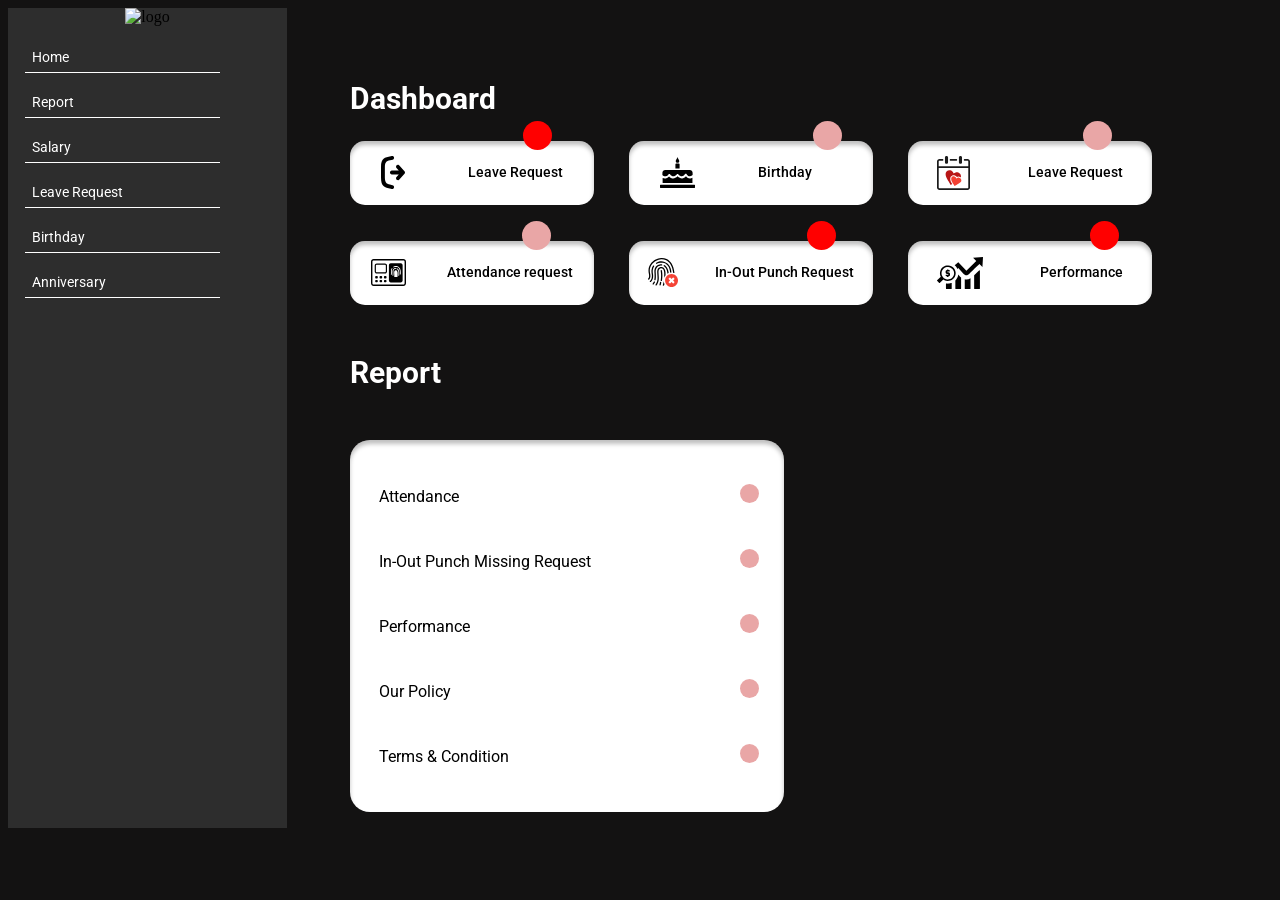
==== commit b00e1145: "changes" ====
--- a/dashboard.html
+++ b/dashboard.html
@@ -7,13 +7,19 @@
     <title>Your Page Title</title>
     <link rel="stylesheet" href="style.css">
     <link rel="preconnect" href="https://fonts.googleapis.com">
-<link href="https://fonts.googleapis.com/css2?family=Abril+Fatface&family=Roboto:wght@300&display=swap" rel="stylesheet">
+    <link href="https://fonts.googleapis.com/css2?family=Abril+Fatface&family=Roboto:wght@300&display=swap"
+        rel="stylesheet">
+
 </head>
+
 <body>
+    <section>
     <div class="sidebar">
         <nav>
             <div id="section1">
-            <img class="logo" src="https://s3-alpha-sig.figma.com/img/e2c4/343f/eb8aab99f5596f5893f95a506c3c4f45?Expires=1701043200&Signature=B08-xNnzLOScn3BCZgKTroeFA1qrlXujR-vBg2wc2rrpmUUbfdOe1oIwUYYhQCAXO2EtckJj5J9VsE3tT-bKqN0J-SOcdDTaw3cS2ac6VQ~29IR2Sox56nG0ZCzyBab19RpppjM-RFkTSxBUhEjmGTvpMjquw~V73hRRgCVI5ozlXOoTzttBAnJQIZEAur33xkWP~ZVLeRn231qHlRLoyZP7FAk94DcW5Mvbov82LwhjRDgPQs8X6CM96iqqe2YS3n6z8dpbN5iV5iban0aN9zbhNs3mao2-mxbWzPT~p-m8Qt4VuNxThE~p-sScHwtFHBzC047pPtwi~hkrCHHNYw__&Key-Pair-Id=APKAQ4GOSFWCVNEHN3O4" alt="logo">
+                <img class="logo"
+                    src="https://s3-alpha-sig.figma.com/img/e2c4/343f/eb8aab99f5596f5893f95a506c3c4f45?Expires=1701043200&Signature=B08-xNnzLOScn3BCZgKTroeFA1qrlXujR-vBg2wc2rrpmUUbfdOe1oIwUYYhQCAXO2EtckJj5J9VsE3tT-bKqN0J-SOcdDTaw3cS2ac6VQ~29IR2Sox56nG0ZCzyBab19RpppjM-RFkTSxBUhEjmGTvpMjquw~V73hRRgCVI5ozlXOoTzttBAnJQIZEAur33xkWP~ZVLeRn231qHlRLoyZP7FAk94DcW5Mvbov82LwhjRDgPQs8X6CM96iqqe2YS3n6z8dpbN5iV5iban0aN9zbhNs3mao2-mxbWzPT~p-m8Qt4VuNxThE~p-sScHwtFHBzC047pPtwi~hkrCHHNYw__&Key-Pair-Id=APKAQ4GOSFWCVNEHN3O4"
+                    alt="logo">
             </div>
             <ul class="nav-list">
                 <li><a href="#section1">Home</a></li>
@@ -25,7 +31,7 @@
             </ul>
         </nav>
     </div>
-   
+    <div class="dashRepo">
     <div id="section1">
         <h2>Dashboard</h2>
         <div class="dash">
@@ -102,7 +108,7 @@
         <br>
         <br>
         <div class="dash">
-            <d class="one">
+            <div class="one">
                 <svg xmlns="http://www.w3.org/2000/svg" width="35" height="27" viewBox="0 0 35 27" fill="none">
                     <path fill-rule="evenodd" clip-rule="evenodd"
                         d="M19.7479 4.3637H29.7791C30.7959 4.3637 31.6279 5.21595 31.6279 6.25786V21.5051C31.6279 22.5467 30.7959 23.399 29.7791 23.399H19.7479C18.731 23.399 17.899 22.5467 17.899 21.5051V6.25757C17.899 5.21595 18.731 4.3637 19.7479 4.3637ZM2.60449 0H32.3955C33.1124 0 33.7638 0.30023 34.2352 0.783399C34.7069 1.26657 35 1.93355 35 2.66793V24.3318C35 25.0664 34.7072 25.7334 34.2352 26.2166C33.7638 26.6995 33.1124 27 32.3955 27H2.60449C1.88757 27 1.23645 26.6998 0.764771 26.2166C0.293091 25.7334 0 25.0664 0 24.3321V2.66793C0 1.93355 0.293091 1.26628 0.764771 0.783399C1.23645 0.30023 1.88757 0 2.60449 0ZM13.6573 20.9233H14.7861C15.188 20.9233 15.5164 21.26 15.5164 21.6714V22.6238C15.5164 23.0354 15.188 23.3719 14.7861 23.3719H13.6573C13.2557 23.3719 12.927 23.0354 12.927 22.6238V21.6714C12.927 21.26 13.2557 20.9233 13.6573 20.9233ZM13.6573 16.9474H14.7861C15.188 16.9474 15.5164 17.2841 15.5164 17.6955V18.6478C15.5164 19.0595 15.188 19.3959 14.7861 19.3959H13.6573C13.2557 19.3959 12.927 19.0595 12.927 18.6478V17.6955C12.927 17.2841 13.2557 16.9474 13.6573 16.9474ZM9.29631 20.9233H10.4251C10.8267 20.9233 11.1554 21.26 11.1554 21.6714V22.6238C11.1554 23.0354 10.8267 23.3719 10.4251 23.3719H9.29631C8.89441 23.3719 8.566 23.0354 8.566 22.6238V21.6714C8.56571 21.26 8.89441 20.9233 9.29631 20.9233ZM9.29631 16.9474H10.4251C10.8267 16.9474 11.1554 17.2841 11.1554 17.6955V18.6478C11.1554 19.0595 10.8267 19.3959 10.4251 19.3959H9.29631C8.89441 19.3959 8.566 19.0595 8.566 18.6478V17.6955C8.56571 17.2841 8.89441 16.9474 9.29631 16.9474ZM4.93498 20.9233H6.06376C6.46566 20.9233 6.79407 21.26 6.79407 21.6714V22.6238C6.79407 23.0354 6.46537 23.3719 6.06376 23.3719H4.93498C4.53337 23.3719 4.20467 23.0354 4.20467 22.6238V21.6714C4.20467 21.26 4.53337 20.9233 4.93498 20.9233ZM4.93498 16.9474H6.06376C6.46566 16.9474 6.79407 17.2841 6.79407 17.6955V18.6478C6.79407 19.0595 6.46537 19.3959 6.06376 19.3959H4.93498C4.53337 19.3959 4.20467 19.0595 4.20467 18.6478V17.6955C4.20467 17.2841 4.53337 16.9474 4.93498 16.9474ZM5.78634 4.49091H13.9345C14.5079 4.49091 15.0299 4.73249 15.4085 5.11996H15.4108C15.7896 5.50801 16.0251 6.04399 16.0251 6.63249V12.3911C16.0251 12.9796 15.7893 13.5153 15.4105 13.9034C15.0317 14.2911 14.5087 14.5327 13.9342 14.5327H5.78634C5.21183 14.5327 4.6886 14.2914 4.30977 13.9037L4.27446 13.864C3.91699 13.4794 3.69568 12.9601 3.69568 12.3911V6.6322C3.69568 6.04458 3.93095 5.50976 4.3092 5.12171L4.31148 5.11938C4.69059 4.73191 5.21269 4.49091 5.78634 4.49091ZM13.9348 5.72742H5.78634C5.54309 5.72742 5.32178 5.82896 5.1617 5.99235C5.0022 6.15662 4.90308 6.38303 4.90308 6.6322V12.3908C4.90308 12.6278 4.99308 12.844 5.13892 13.0056L5.16313 13.0289C5.32349 13.1932 5.5448 13.2956 5.78634 13.2956H13.9345C14.1757 13.2956 14.3968 13.1932 14.5574 13.0286C14.7178 12.8644 14.818 12.638 14.818 12.3905V6.6322C14.818 6.38478 14.7181 6.15807 14.5577 5.99381C14.3988 5.82954 14.1777 5.72742 13.9348 5.72742ZM32.3955 1.4498H2.60449C2.27836 1.4498 1.981 1.58722 1.7651 1.80838C1.54948 2.02925 1.41532 2.33386 1.41532 2.66793V24.3318C1.41532 24.6661 1.54948 24.9705 1.7651 25.1916C1.981 25.4125 2.27836 25.5502 2.60449 25.5502H32.3955C32.7219 25.5502 33.019 25.4125 33.2349 25.1916C33.4505 24.9705 33.5847 24.6658 33.5847 24.3318V2.66793C33.5847 2.33357 33.4505 2.02925 33.2349 1.80809C33.0193 1.58722 32.7219 1.4498 32.3955 1.4498ZM26.3568 7.30473C26.8604 7.48562 27.3939 7.75638 27.867 8.12722C28.2683 8.44175 28.6275 8.82893 28.8901 9.29459C28.9858 9.46382 29.0741 9.64355 29.1539 9.83407C29.231 10.0173 29.3011 10.2134 29.3623 10.4214C29.4492 10.7135 29.5227 11.0254 29.582 11.3562C29.6412 11.6845 29.6859 12.027 29.7161 12.3824C29.7457 12.7299 29.7611 13.1001 29.7628 13.4908C29.7645 13.8765 29.7526 14.2771 29.7269 14.6906C29.7059 14.9406 29.6774 15.1918 29.6526 15.4419C29.6458 15.5163 29.5839 15.572 29.5122 15.572L28.9713 15.5726C28.8935 15.5726 28.8297 15.5075 28.8297 15.4276L28.906 14.6547C28.906 14.4318 28.9123 14.1838 28.9183 13.9404C28.9303 13.4555 28.9417 12.9878 28.8967 12.4518C28.8685 12.1172 28.828 11.8015 28.7756 11.5065C28.722 11.208 28.6563 10.927 28.5788 10.6653C28.5272 10.4923 28.4685 10.3277 28.4033 10.1722L28.4005 10.1652C28.3341 10.0074 28.2601 9.85741 28.1803 9.71561L28.1763 9.70832C27.9681 9.34127 27.6779 9.03346 27.3532 8.78137C26.955 8.47238 26.5046 8.24685 26.0874 8.09717C25.7085 7.96121 25.3106 7.8906 24.9122 7.88418C24.5074 7.87747 24.1001 7.93611 23.7102 8.05691C23.5683 8.10213 23.4282 8.15523 23.2915 8.2165C23.1576 8.27602 23.026 8.34401 22.8978 8.41987C22.7996 8.47822 22.6876 8.49018 22.5868 8.46246C22.4851 8.43475 22.3937 8.36706 22.3367 8.2661C22.2797 8.16544 22.2684 8.05049 22.2951 7.94749C22.3225 7.84333 22.3886 7.74967 22.4868 7.69132C22.6423 7.59912 22.8021 7.51684 22.965 7.44478L22.9753 7.44069C23.1374 7.36921 23.3034 7.30706 23.4712 7.25512C23.9434 7.10837 24.4368 7.03747 24.9278 7.04593C25.4132 7.05439 25.8968 7.13958 26.3568 7.30473ZM22.4014 12.0098C22.3675 12.3515 22.3914 12.7024 22.4182 13.0908C22.4267 13.2224 22.4367 13.3557 22.4432 13.4873C22.4578 13.7508 22.468 14.011 22.4729 14.2666C22.4771 14.5143 22.4766 14.7545 22.4703 14.985C22.4637 15.2032 22.4404 15.584 22.4133 15.939L22.413 15.9423C22.3886 16.2644 22.3598 16.5707 22.337 16.7286C22.327 16.8006 22.2661 16.8526 22.1971 16.8526H21.6528C21.5748 16.8526 21.5113 16.7872 21.5113 16.7076L21.5155 16.6726C21.5392 16.517 21.5682 16.2215 21.593 15.9093C21.6224 15.5457 21.646 15.1685 21.6517 14.9634C21.6577 14.7442 21.6582 14.5146 21.654 14.2765C21.6491 14.0417 21.6392 13.7931 21.6243 13.5322C21.6201 13.4071 21.6081 13.2764 21.5996 13.15C21.5688 12.7033 21.5406 12.2995 21.585 11.8849C21.6298 11.4648 21.7483 11.04 22.01 10.5635C22.0678 10.4579 22.1322 10.3555 22.2028 10.2566C22.2721 10.1597 22.3487 10.0649 22.4333 9.97354C22.5048 9.89592 22.6489 9.75733 22.7856 9.645C22.8901 9.55922 22.9952 9.48453 23.073 9.4536C23.2294 9.37687 23.384 9.30918 23.5358 9.25199C23.6919 9.19305 23.8494 9.14287 24.0075 9.1029L24.0144 9.10144C24.1756 9.06117 24.3365 9.032 24.4954 9.01537C24.6555 8.99874 24.815 8.99407 24.9734 9.00253L24.9959 9.00399C25.1024 9.01391 25.1967 9.06526 25.2636 9.14112C25.3326 9.21931 25.3733 9.32347 25.369 9.43581L25.3679 9.45885C25.3582 9.56827 25.3081 9.66514 25.2337 9.7337C25.156 9.80606 25.0511 9.8472 24.9386 9.84136C24.819 9.83495 24.6971 9.83845 24.5749 9.85128C24.4513 9.86441 24.3268 9.88717 24.2015 9.9181C24.0767 9.94961 23.948 9.99104 23.8175 10.0401C23.6882 10.0888 23.5592 10.1451 23.4316 10.2075C23.3547 10.2586 23.2835 10.312 23.2183 10.3671C23.1516 10.4234 23.0884 10.4844 23.0297 10.5483C22.9702 10.6131 22.9149 10.6814 22.8648 10.7514C22.8138 10.8226 22.7677 10.8967 22.7264 10.9728C22.5256 11.3408 22.435 11.6751 22.4014 12.0098ZM20.9559 14.3022C20.9342 14.7288 20.871 15.1659 20.7881 15.4556C20.7562 15.5589 20.7257 15.6496 20.6893 15.7511C20.6676 15.8083 20.6141 15.8431 20.5577 15.8431L19.9698 15.8433C19.892 15.8433 19.8285 15.7783 19.8285 15.6983C19.8285 15.6715 19.8353 15.6464 19.8479 15.6248C19.8775 15.5627 19.9048 15.4988 19.929 15.4346C19.9552 15.3657 19.9792 15.2939 20.0005 15.219C20.0697 14.978 20.1133 14.7098 20.1293 14.414C20.1452 14.1167 20.1333 13.7896 20.0922 13.4319C20.0142 13.0371 19.9675 12.6564 19.9521 12.2919C19.9362 11.9185 19.9521 11.5611 19.9994 11.2241C20.0481 10.8728 20.131 10.5402 20.2455 10.2285C20.3614 9.91343 20.5101 9.61991 20.6895 9.35003L20.6924 9.34594C20.7565 9.25287 20.8516 9.19335 20.953 9.17409C21.0558 9.15396 21.1663 9.17438 21.2595 9.23974L21.2635 9.24236C21.3543 9.30772 21.4119 9.40517 21.4315 9.50962C21.4506 9.61524 21.4307 9.72874 21.3671 9.82386C21.2236 10.0398 21.1042 10.2752 21.0114 10.5288L21.0085 10.5358C20.918 10.7858 20.8513 11.0557 20.8114 11.3425C20.771 11.6343 20.7576 11.9424 20.7716 12.2657C20.7855 12.584 20.8265 12.9184 20.896 13.2673C20.9604 13.5308 20.9752 13.9142 20.9559 14.3022ZM26.358 9.43931L26.4861 9.5245C26.5741 9.58869 26.6468 9.645 26.7311 9.71357L26.8496 9.81977C27.3822 10.3146 27.7382 10.9588 27.9635 11.6859C28.186 12.4025 28.2806 13.2025 28.292 14.0195C28.2962 14.3469 28.278 14.8131 28.2492 15.2831C28.2162 15.8223 28.1692 16.3685 28.1259 16.7248C28.1171 16.798 28.0558 16.852 27.9855 16.852L27.4446 16.8523C27.3665 16.8523 27.303 16.7869 27.303 16.7073L27.3062 16.6766C27.3494 16.3253 27.3964 15.794 27.4298 15.2703C27.4594 14.8023 27.4779 14.3428 27.4736 14.0288C27.4637 13.3082 27.3836 12.6065 27.1968 11.985C27.0131 11.3737 26.7254 10.8392 26.2973 10.4409L26.2084 10.3616L26.0244 10.2172L25.9301 10.1565C25.835 10.0964 25.7718 10.0015 25.747 9.89709C25.7222 9.79322 25.7365 9.67885 25.7946 9.58111L25.8003 9.57294C25.8592 9.47811 25.9492 9.41538 26.0483 9.39087C26.1506 9.3652 26.2617 9.37979 26.358 9.43931ZM26.5451 13.5004C26.5616 13.6341 26.5741 13.7619 26.5847 13.8964C26.6143 14.3504 26.618 15.097 26.5995 15.8608C26.5818 16.5768 26.5439 17.3074 26.4878 17.8253L26.4773 17.9213C26.4693 17.9951 26.4078 18.0497 26.3369 18.0494L23.4327 18.05C23.355 18.05 23.2915 17.9846 23.2915 17.905L23.2937 17.8787C23.3185 17.598 23.3228 17.1388 23.3162 16.6507C23.3077 16.012 23.2786 15.3193 23.2507 14.9103L23.2217 14.4717L23.1986 14.0317C23.1898 13.8135 23.1829 13.5979 23.1886 13.3864C23.1943 13.1702 23.2129 12.9598 23.2536 12.7596C23.3635 12.2172 23.6407 11.7918 23.9924 11.5357C24.2177 11.3711 24.4747 11.2748 24.7378 11.262C25.0027 11.2491 25.2727 11.3195 25.5234 11.4858C25.8954 11.7326 26.2241 12.1924 26.424 12.9084L26.4257 12.9149C26.4445 12.9852 26.4628 13.059 26.4796 13.1346C26.4972 13.2148 26.5126 13.2936 26.5257 13.37L26.5451 13.5004Z"
@@ -115,8 +121,8 @@
                     </svg>
                     <p>Attendance request</p>
                 </div>
-            </d>
-            <d class="one">
+            </div>
+            <div class="one">
                 <svg xmlns="http://www.w3.org/2000/svg" width="30" height="29" viewBox="0 0 30 29" fill="none">
                     <g clip-path="url(#clip0_2_52)">
                         <path
@@ -139,8 +145,8 @@
                     </svg>
                     <p>In-Out Punch Request</p>
                 </div>
-            </d>
-            <d class="one">
+            </div>
+            <div class="one">
                 <svg xmlns="http://www.w3.org/2000/svg" width="46" height="32" viewBox="0 0 46 32" fill="none">
                     <g clip-path="url(#clip0_2_55)">
                         <path fill-rule="evenodd" clip-rule="evenodd"
@@ -160,33 +166,42 @@
                     </svg>
                     <p>Performance</p>
                 </div>
-            </d>
+            </div>
         </div>
     </div>
-   <div id="section3">
+
+    <div id="section3">
         <div>
             <h5>Report</h5>
             <div class="report">
                 <ul>
-                    <li>Attendance <span><svg xmlns="http://www.w3.org/2000/svg" width="19" height="19" viewBox="0 0 19 19" fill="none">
-                        <circle cx="9.5" cy="9.5" r="9.5" fill="#E9A6A6"/>
-                      </svg></span></li>
-                    <li>In-Out Punch Missing Request <svg xmlns="http://www.w3.org/2000/svg" width="19" height="19" viewBox="0 0 19 19" fill="none">
-                        <circle cx="9.5" cy="9.5" r="9.5" fill="#E9A6A6"/>
-                      </svg></li>
-                    <li>Performance <svg xmlns="http://www.w3.org/2000/svg" width="19" height="19" viewBox="0 0 19 19" fill="none">
-                        <circle cx="9.5" cy="9.5" r="9.5" fill="#E9A6A6"/>
-                      </svg></li>
-                    <li>Our Policy <svg xmlns="http://www.w3.org/2000/svg" width="19" height="19" viewBox="0 0 19 19" fill="none">
-                        <circle cx="9.5" cy="9.5" r="9.5" fill="#E9A6A6"/>
-                      </svg></li>
-                    <li>Terms & Condition <svg xmlns="http://www.w3.org/2000/svg" width="19" height="19" viewBox="0 0 19 19" fill="none">
-                        <circle cx="9.5" cy="9.5" r="9.5" fill="#E9A6A6"/>
-                      </svg></li>
+                    <li>Attendance <span><svg xmlns="http://www.w3.org/2000/svg" width="19" height="19"
+                                viewBox="0 0 19 19" fill="none">
+                                <circle cx="9.5" cy="9.5" r="9.5" fill="#E9A6A6" />
+                            </svg></span></li>
+                    <li>In-Out Punch Missing Request <svg xmlns="http://www.w3.org/2000/svg" width="19" height="19"
+                            viewBox="0 0 19 19" fill="none">
+                            <circle cx="9.5" cy="9.5" r="9.5" fill="#E9A6A6" />
+                        </svg></li>
+                    <li>Performance <svg xmlns="http://www.w3.org/2000/svg" width="19" height="19" viewBox="0 0 19 19"
+                            fill="none">
+                            <circle cx="9.5" cy="9.5" r="9.5" fill="#E9A6A6" />
+                        </svg></li>
+                    <li>Our Policy <svg xmlns="http://www.w3.org/2000/svg" width="19" height="19" viewBox="0 0 19 19"
+                            fill="none">
+                            <circle cx="9.5" cy="9.5" r="9.5" fill="#E9A6A6" />
+                        </svg></li>
+                    <li>Terms & Condition <svg xmlns="http://www.w3.org/2000/svg" width="19" height="19"
+                            viewBox="0 0 19 19" fill="none">
+                            <circle cx="9.5" cy="9.5" r="9.5" fill="#E9A6A6" />
+                        </svg></li>
                 </ul>
             </div>
         </div>
     </div>
+</div>
+    </section>
+    
 </body>
 
-</html>
+</html>
--- a/style.css
+++ b/style.css
@@ -1,6 +1,6 @@
 
 body{
-  background-color: black;
+  background-color: rgb(19, 18, 18);
 }
 #section3 h5{
   color: #FFF;
@@ -12,7 +12,7 @@
 }
 .report{
   width: 434px;
-  height: 239px;
+  /* height: 239px; */
   flex-shrink: 0;
   border: 20px;
   border-radius: 20px;
@@ -44,19 +44,15 @@
   right: 0;
   padding-right: 25px;
 }
-=======
 
 .sidebar {
  width: 279px;
-height: 768px;
+/* height: 768px; */
 background-color: #2d2d2d;
 text-align: center;
 }
 .logo {
 height: 86px;
-
-
-
 }
 .nav-list li a {
 text-decoration: none;
@@ -92,9 +88,9 @@
 }
 
 /* dashboard style starts here */
-body{
+/* body{
     background-color: black;
-}
+} */
 h2{
 color: #FFF;
 font-family: Roboto;
@@ -102,12 +98,14 @@
 font-style: normal;
 font-weight: 700;
 line-height: normal;
-padding-left: 12rem;
+/* padding-left: 1rem; */
 padding-top: 3rem;
 }
  .dash{
-display: flex;
-justify-content: space-evenly;
+display: flex; 
+/* justify-content: space-between;  */
+gap: 35px;
+flex-wrap: wrap;
 } 
 .one{
     width: 244px;
@@ -117,11 +115,11 @@
     background: #FFF;
     box-shadow: 0px 4px 4px 0px rgba(0, 0, 0, 0.25) inset;    
     display: flex; 
-    justify-content: space-around;
+    justify-content: space-around; 
     align-items: center; 
 }
 #one{
-    display: flex;
+    display: flex; 
     flex-direction: column;
 }
 .dash p{
@@ -134,4 +132,14 @@
 padding-bottom: 30px;
 }
 /* dashboard style ends here */
+section{
+    display: flex;
+    gap: 5%;
+}
+/* .dashRepo{
+    padding-left: 5%;
+} */
 
+@media only screen and(min-width: 480px){
+
+}
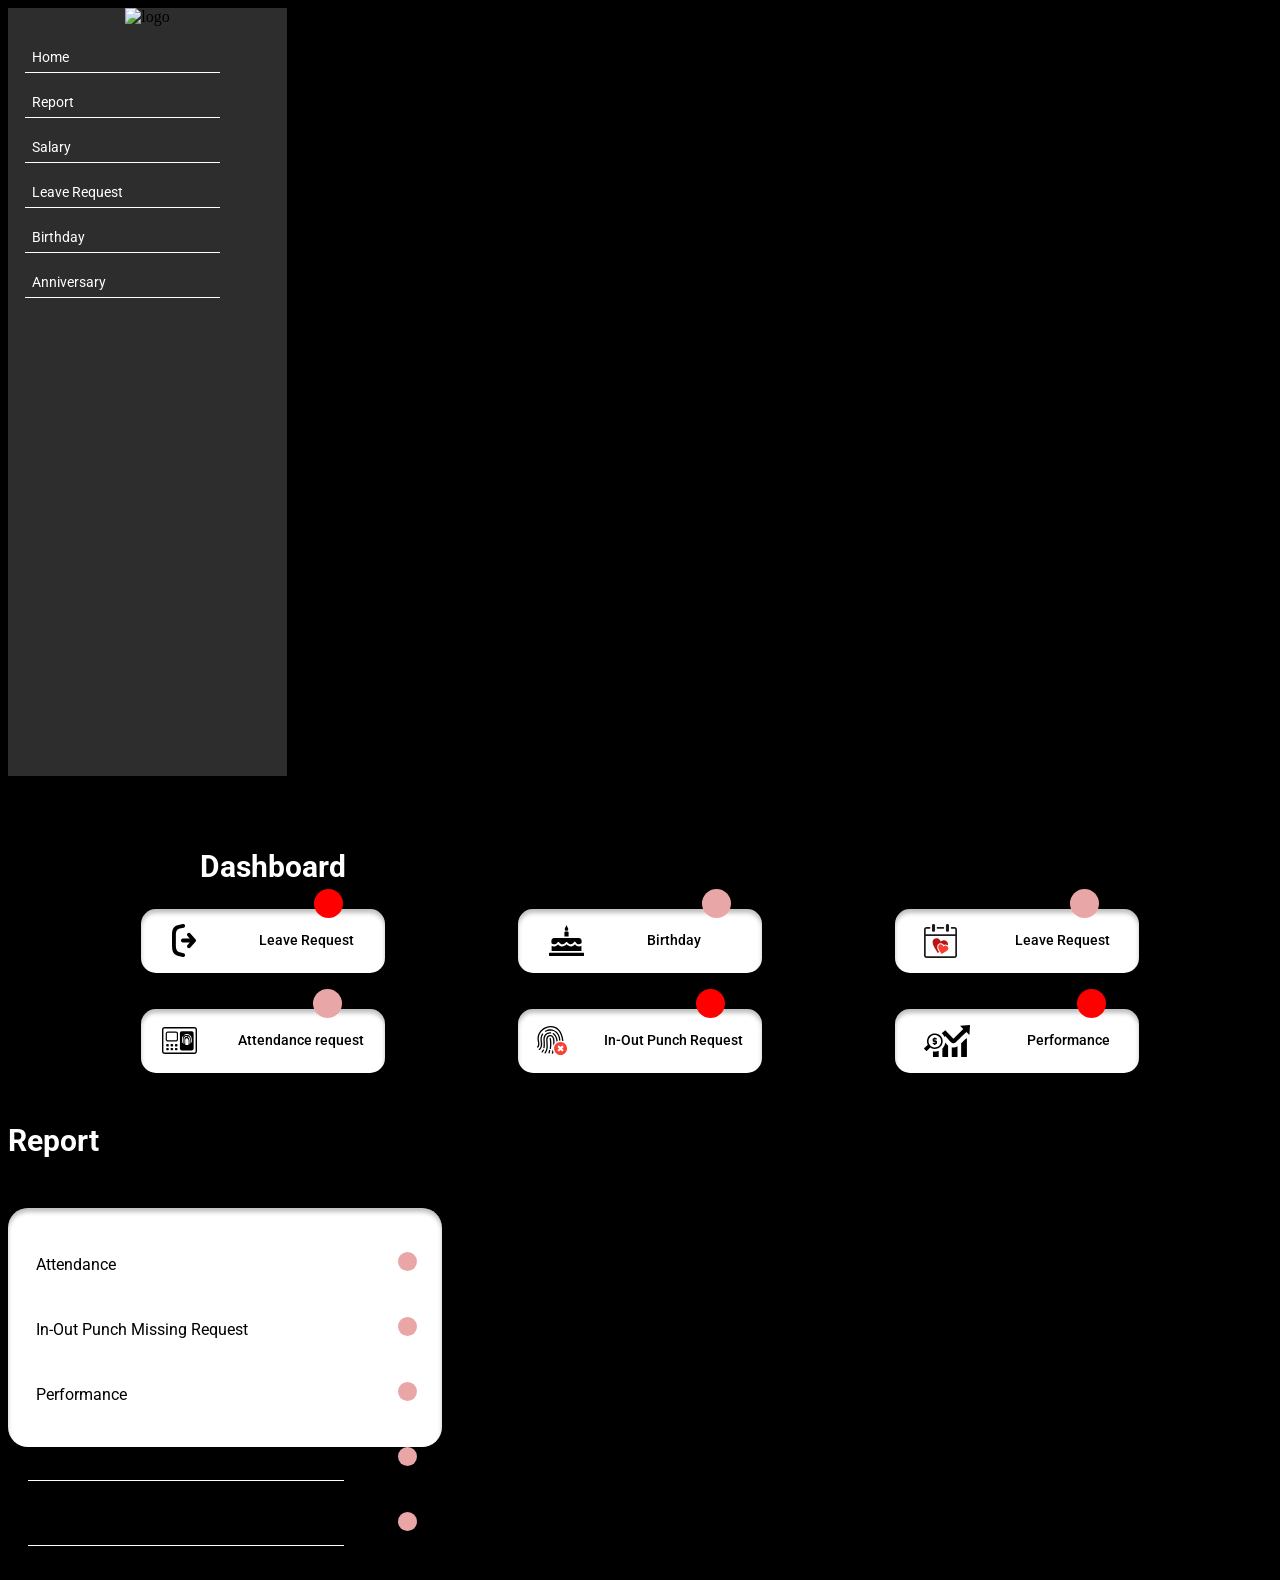
==== commit d2611e63: "Merge branch 'Development-Team-Alpha' into Navbar" ====
--- a/dashboard.html
+++ b/dashboard.html
@@ -7,19 +7,13 @@
     <title>Your Page Title</title>
     <link rel="stylesheet" href="style.css">
     <link rel="preconnect" href="https://fonts.googleapis.com">
-    <link href="https://fonts.googleapis.com/css2?family=Abril+Fatface&family=Roboto:wght@300&display=swap"
-        rel="stylesheet">
-
+<link href="https://fonts.googleapis.com/css2?family=Abril+Fatface&family=Roboto:wght@300&display=swap" rel="stylesheet">
 </head>
-
 <body>
-    <section>
     <div class="sidebar">
         <nav>
             <div id="section1">
-                <img class="logo"
-                    src="https://s3-alpha-sig.figma.com/img/e2c4/343f/eb8aab99f5596f5893f95a506c3c4f45?Expires=1701043200&Signature=B08-xNnzLOScn3BCZgKTroeFA1qrlXujR-vBg2wc2rrpmUUbfdOe1oIwUYYhQCAXO2EtckJj5J9VsE3tT-bKqN0J-SOcdDTaw3cS2ac6VQ~29IR2Sox56nG0ZCzyBab19RpppjM-RFkTSxBUhEjmGTvpMjquw~V73hRRgCVI5ozlXOoTzttBAnJQIZEAur33xkWP~ZVLeRn231qHlRLoyZP7FAk94DcW5Mvbov82LwhjRDgPQs8X6CM96iqqe2YS3n6z8dpbN5iV5iban0aN9zbhNs3mao2-mxbWzPT~p-m8Qt4VuNxThE~p-sScHwtFHBzC047pPtwi~hkrCHHNYw__&Key-Pair-Id=APKAQ4GOSFWCVNEHN3O4"
-                    alt="logo">
+            <img class="logo" src="https://s3-alpha-sig.figma.com/img/e2c4/343f/eb8aab99f5596f5893f95a506c3c4f45?Expires=1701043200&Signature=B08-xNnzLOScn3BCZgKTroeFA1qrlXujR-vBg2wc2rrpmUUbfdOe1oIwUYYhQCAXO2EtckJj5J9VsE3tT-bKqN0J-SOcdDTaw3cS2ac6VQ~29IR2Sox56nG0ZCzyBab19RpppjM-RFkTSxBUhEjmGTvpMjquw~V73hRRgCVI5ozlXOoTzttBAnJQIZEAur33xkWP~ZVLeRn231qHlRLoyZP7FAk94DcW5Mvbov82LwhjRDgPQs8X6CM96iqqe2YS3n6z8dpbN5iV5iban0aN9zbhNs3mao2-mxbWzPT~p-m8Qt4VuNxThE~p-sScHwtFHBzC047pPtwi~hkrCHHNYw__&Key-Pair-Id=APKAQ4GOSFWCVNEHN3O4" alt="logo">
             </div>
             <ul class="nav-list">
                 <li><a href="#section1">Home</a></li>
@@ -31,7 +25,7 @@
             </ul>
         </nav>
     </div>
-    <div class="dashRepo">
+   
     <div id="section1">
         <h2>Dashboard</h2>
         <div class="dash">
@@ -108,7 +102,7 @@
         <br>
         <br>
         <div class="dash">
-            <div class="one">
+            <d class="one">
                 <svg xmlns="http://www.w3.org/2000/svg" width="35" height="27" viewBox="0 0 35 27" fill="none">
                     <path fill-rule="evenodd" clip-rule="evenodd"
                         d="M19.7479 4.3637H29.7791C30.7959 4.3637 31.6279 5.21595 31.6279 6.25786V21.5051C31.6279 22.5467 30.7959 23.399 29.7791 23.399H19.7479C18.731 23.399 17.899 22.5467 17.899 21.5051V6.25757C17.899 5.21595 18.731 4.3637 19.7479 4.3637ZM2.60449 0H32.3955C33.1124 0 33.7638 0.30023 34.2352 0.783399C34.7069 1.26657 35 1.93355 35 2.66793V24.3318C35 25.0664 34.7072 25.7334 34.2352 26.2166C33.7638 26.6995 33.1124 27 32.3955 27H2.60449C1.88757 27 1.23645 26.6998 0.764771 26.2166C0.293091 25.7334 0 25.0664 0 24.3321V2.66793C0 1.93355 0.293091 1.26628 0.764771 0.783399C1.23645 0.30023 1.88757 0 2.60449 0ZM13.6573 20.9233H14.7861C15.188 20.9233 15.5164 21.26 15.5164 21.6714V22.6238C15.5164 23.0354 15.188 23.3719 14.7861 23.3719H13.6573C13.2557 23.3719 12.927 23.0354 12.927 22.6238V21.6714C12.927 21.26 13.2557 20.9233 13.6573 20.9233ZM13.6573 16.9474H14.7861C15.188 16.9474 15.5164 17.2841 15.5164 17.6955V18.6478C15.5164 19.0595 15.188 19.3959 14.7861 19.3959H13.6573C13.2557 19.3959 12.927 19.0595 12.927 18.6478V17.6955C12.927 17.2841 13.2557 16.9474 13.6573 16.9474ZM9.29631 20.9233H10.4251C10.8267 20.9233 11.1554 21.26 11.1554 21.6714V22.6238C11.1554 23.0354 10.8267 23.3719 10.4251 23.3719H9.29631C8.89441 23.3719 8.566 23.0354 8.566 22.6238V21.6714C8.56571 21.26 8.89441 20.9233 9.29631 20.9233ZM9.29631 16.9474H10.4251C10.8267 16.9474 11.1554 17.2841 11.1554 17.6955V18.6478C11.1554 19.0595 10.8267 19.3959 10.4251 19.3959H9.29631C8.89441 19.3959 8.566 19.0595 8.566 18.6478V17.6955C8.56571 17.2841 8.89441 16.9474 9.29631 16.9474ZM4.93498 20.9233H6.06376C6.46566 20.9233 6.79407 21.26 6.79407 21.6714V22.6238C6.79407 23.0354 6.46537 23.3719 6.06376 23.3719H4.93498C4.53337 23.3719 4.20467 23.0354 4.20467 22.6238V21.6714C4.20467 21.26 4.53337 20.9233 4.93498 20.9233ZM4.93498 16.9474H6.06376C6.46566 16.9474 6.79407 17.2841 6.79407 17.6955V18.6478C6.79407 19.0595 6.46537 19.3959 6.06376 19.3959H4.93498C4.53337 19.3959 4.20467 19.0595 4.20467 18.6478V17.6955C4.20467 17.2841 4.53337 16.9474 4.93498 16.9474ZM5.78634 4.49091H13.9345C14.5079 4.49091 15.0299 4.73249 15.4085 5.11996H15.4108C15.7896 5.50801 16.0251 6.04399 16.0251 6.63249V12.3911C16.0251 12.9796 15.7893 13.5153 15.4105 13.9034C15.0317 14.2911 14.5087 14.5327 13.9342 14.5327H5.78634C5.21183 14.5327 4.6886 14.2914 4.30977 13.9037L4.27446 13.864C3.91699 13.4794 3.69568 12.9601 3.69568 12.3911V6.6322C3.69568 6.04458 3.93095 5.50976 4.3092 5.12171L4.31148 5.11938C4.69059 4.73191 5.21269 4.49091 5.78634 4.49091ZM13.9348 5.72742H5.78634C5.54309 5.72742 5.32178 5.82896 5.1617 5.99235C5.0022 6.15662 4.90308 6.38303 4.90308 6.6322V12.3908C4.90308 12.6278 4.99308 12.844 5.13892 13.0056L5.16313 13.0289C5.32349 13.1932 5.5448 13.2956 5.78634 13.2956H13.9345C14.1757 13.2956 14.3968 13.1932 14.5574 13.0286C14.7178 12.8644 14.818 12.638 14.818 12.3905V6.6322C14.818 6.38478 14.7181 6.15807 14.5577 5.99381C14.3988 5.82954 14.1777 5.72742 13.9348 5.72742ZM32.3955 1.4498H2.60449C2.27836 1.4498 1.981 1.58722 1.7651 1.80838C1.54948 2.02925 1.41532 2.33386 1.41532 2.66793V24.3318C1.41532 24.6661 1.54948 24.9705 1.7651 25.1916C1.981 25.4125 2.27836 25.5502 2.60449 25.5502H32.3955C32.7219 25.5502 33.019 25.4125 33.2349 25.1916C33.4505 24.9705 33.5847 24.6658 33.5847 24.3318V2.66793C33.5847 2.33357 33.4505 2.02925 33.2349 1.80809C33.0193 1.58722 32.7219 1.4498 32.3955 1.4498ZM26.3568 7.30473C26.8604 7.48562 27.3939 7.75638 27.867 8.12722C28.2683 8.44175 28.6275 8.82893 28.8901 9.29459C28.9858 9.46382 29.0741 9.64355 29.1539 9.83407C29.231 10.0173 29.3011 10.2134 29.3623 10.4214C29.4492 10.7135 29.5227 11.0254 29.582 11.3562C29.6412 11.6845 29.6859 12.027 29.7161 12.3824C29.7457 12.7299 29.7611 13.1001 29.7628 13.4908C29.7645 13.8765 29.7526 14.2771 29.7269 14.6906C29.7059 14.9406 29.6774 15.1918 29.6526 15.4419C29.6458 15.5163 29.5839 15.572 29.5122 15.572L28.9713 15.5726C28.8935 15.5726 28.8297 15.5075 28.8297 15.4276L28.906 14.6547C28.906 14.4318 28.9123 14.1838 28.9183 13.9404C28.9303 13.4555 28.9417 12.9878 28.8967 12.4518C28.8685 12.1172 28.828 11.8015 28.7756 11.5065C28.722 11.208 28.6563 10.927 28.5788 10.6653C28.5272 10.4923 28.4685 10.3277 28.4033 10.1722L28.4005 10.1652C28.3341 10.0074 28.2601 9.85741 28.1803 9.71561L28.1763 9.70832C27.9681 9.34127 27.6779 9.03346 27.3532 8.78137C26.955 8.47238 26.5046 8.24685 26.0874 8.09717C25.7085 7.96121 25.3106 7.8906 24.9122 7.88418C24.5074 7.87747 24.1001 7.93611 23.7102 8.05691C23.5683 8.10213 23.4282 8.15523 23.2915 8.2165C23.1576 8.27602 23.026 8.34401 22.8978 8.41987C22.7996 8.47822 22.6876 8.49018 22.5868 8.46246C22.4851 8.43475 22.3937 8.36706 22.3367 8.2661C22.2797 8.16544 22.2684 8.05049 22.2951 7.94749C22.3225 7.84333 22.3886 7.74967 22.4868 7.69132C22.6423 7.59912 22.8021 7.51684 22.965 7.44478L22.9753 7.44069C23.1374 7.36921 23.3034 7.30706 23.4712 7.25512C23.9434 7.10837 24.4368 7.03747 24.9278 7.04593C25.4132 7.05439 25.8968 7.13958 26.3568 7.30473ZM22.4014 12.0098C22.3675 12.3515 22.3914 12.7024 22.4182 13.0908C22.4267 13.2224 22.4367 13.3557 22.4432 13.4873C22.4578 13.7508 22.468 14.011 22.4729 14.2666C22.4771 14.5143 22.4766 14.7545 22.4703 14.985C22.4637 15.2032 22.4404 15.584 22.4133 15.939L22.413 15.9423C22.3886 16.2644 22.3598 16.5707 22.337 16.7286C22.327 16.8006 22.2661 16.8526 22.1971 16.8526H21.6528C21.5748 16.8526 21.5113 16.7872 21.5113 16.7076L21.5155 16.6726C21.5392 16.517 21.5682 16.2215 21.593 15.9093C21.6224 15.5457 21.646 15.1685 21.6517 14.9634C21.6577 14.7442 21.6582 14.5146 21.654 14.2765C21.6491 14.0417 21.6392 13.7931 21.6243 13.5322C21.6201 13.4071 21.6081 13.2764 21.5996 13.15C21.5688 12.7033 21.5406 12.2995 21.585 11.8849C21.6298 11.4648 21.7483 11.04 22.01 10.5635C22.0678 10.4579 22.1322 10.3555 22.2028 10.2566C22.2721 10.1597 22.3487 10.0649 22.4333 9.97354C22.5048 9.89592 22.6489 9.75733 22.7856 9.645C22.8901 9.55922 22.9952 9.48453 23.073 9.4536C23.2294 9.37687 23.384 9.30918 23.5358 9.25199C23.6919 9.19305 23.8494 9.14287 24.0075 9.1029L24.0144 9.10144C24.1756 9.06117 24.3365 9.032 24.4954 9.01537C24.6555 8.99874 24.815 8.99407 24.9734 9.00253L24.9959 9.00399C25.1024 9.01391 25.1967 9.06526 25.2636 9.14112C25.3326 9.21931 25.3733 9.32347 25.369 9.43581L25.3679 9.45885C25.3582 9.56827 25.3081 9.66514 25.2337 9.7337C25.156 9.80606 25.0511 9.8472 24.9386 9.84136C24.819 9.83495 24.6971 9.83845 24.5749 9.85128C24.4513 9.86441 24.3268 9.88717 24.2015 9.9181C24.0767 9.94961 23.948 9.99104 23.8175 10.0401C23.6882 10.0888 23.5592 10.1451 23.4316 10.2075C23.3547 10.2586 23.2835 10.312 23.2183 10.3671C23.1516 10.4234 23.0884 10.4844 23.0297 10.5483C22.9702 10.6131 22.9149 10.6814 22.8648 10.7514C22.8138 10.8226 22.7677 10.8967 22.7264 10.9728C22.5256 11.3408 22.435 11.6751 22.4014 12.0098ZM20.9559 14.3022C20.9342 14.7288 20.871 15.1659 20.7881 15.4556C20.7562 15.5589 20.7257 15.6496 20.6893 15.7511C20.6676 15.8083 20.6141 15.8431 20.5577 15.8431L19.9698 15.8433C19.892 15.8433 19.8285 15.7783 19.8285 15.6983C19.8285 15.6715 19.8353 15.6464 19.8479 15.6248C19.8775 15.5627 19.9048 15.4988 19.929 15.4346C19.9552 15.3657 19.9792 15.2939 20.0005 15.219C20.0697 14.978 20.1133 14.7098 20.1293 14.414C20.1452 14.1167 20.1333 13.7896 20.0922 13.4319C20.0142 13.0371 19.9675 12.6564 19.9521 12.2919C19.9362 11.9185 19.9521 11.5611 19.9994 11.2241C20.0481 10.8728 20.131 10.5402 20.2455 10.2285C20.3614 9.91343 20.5101 9.61991 20.6895 9.35003L20.6924 9.34594C20.7565 9.25287 20.8516 9.19335 20.953 9.17409C21.0558 9.15396 21.1663 9.17438 21.2595 9.23974L21.2635 9.24236C21.3543 9.30772 21.4119 9.40517 21.4315 9.50962C21.4506 9.61524 21.4307 9.72874 21.3671 9.82386C21.2236 10.0398 21.1042 10.2752 21.0114 10.5288L21.0085 10.5358C20.918 10.7858 20.8513 11.0557 20.8114 11.3425C20.771 11.6343 20.7576 11.9424 20.7716 12.2657C20.7855 12.584 20.8265 12.9184 20.896 13.2673C20.9604 13.5308 20.9752 13.9142 20.9559 14.3022ZM26.358 9.43931L26.4861 9.5245C26.5741 9.58869 26.6468 9.645 26.7311 9.71357L26.8496 9.81977C27.3822 10.3146 27.7382 10.9588 27.9635 11.6859C28.186 12.4025 28.2806 13.2025 28.292 14.0195C28.2962 14.3469 28.278 14.8131 28.2492 15.2831C28.2162 15.8223 28.1692 16.3685 28.1259 16.7248C28.1171 16.798 28.0558 16.852 27.9855 16.852L27.4446 16.8523C27.3665 16.8523 27.303 16.7869 27.303 16.7073L27.3062 16.6766C27.3494 16.3253 27.3964 15.794 27.4298 15.2703C27.4594 14.8023 27.4779 14.3428 27.4736 14.0288C27.4637 13.3082 27.3836 12.6065 27.1968 11.985C27.0131 11.3737 26.7254 10.8392 26.2973 10.4409L26.2084 10.3616L26.0244 10.2172L25.9301 10.1565C25.835 10.0964 25.7718 10.0015 25.747 9.89709C25.7222 9.79322 25.7365 9.67885 25.7946 9.58111L25.8003 9.57294C25.8592 9.47811 25.9492 9.41538 26.0483 9.39087C26.1506 9.3652 26.2617 9.37979 26.358 9.43931ZM26.5451 13.5004C26.5616 13.6341 26.5741 13.7619 26.5847 13.8964C26.6143 14.3504 26.618 15.097 26.5995 15.8608C26.5818 16.5768 26.5439 17.3074 26.4878 17.8253L26.4773 17.9213C26.4693 17.9951 26.4078 18.0497 26.3369 18.0494L23.4327 18.05C23.355 18.05 23.2915 17.9846 23.2915 17.905L23.2937 17.8787C23.3185 17.598 23.3228 17.1388 23.3162 16.6507C23.3077 16.012 23.2786 15.3193 23.2507 14.9103L23.2217 14.4717L23.1986 14.0317C23.1898 13.8135 23.1829 13.5979 23.1886 13.3864C23.1943 13.1702 23.2129 12.9598 23.2536 12.7596C23.3635 12.2172 23.6407 11.7918 23.9924 11.5357C24.2177 11.3711 24.4747 11.2748 24.7378 11.262C25.0027 11.2491 25.2727 11.3195 25.5234 11.4858C25.8954 11.7326 26.2241 12.1924 26.424 12.9084L26.4257 12.9149C26.4445 12.9852 26.4628 13.059 26.4796 13.1346C26.4972 13.2148 26.5126 13.2936 26.5257 13.37L26.5451 13.5004Z"
@@ -121,8 +115,8 @@
                     </svg>
                     <p>Attendance request</p>
                 </div>
-            </div>
-            <div class="one">
+            </d>
+            <d class="one">
                 <svg xmlns="http://www.w3.org/2000/svg" width="30" height="29" viewBox="0 0 30 29" fill="none">
                     <g clip-path="url(#clip0_2_52)">
                         <path
@@ -145,8 +139,8 @@
                     </svg>
                     <p>In-Out Punch Request</p>
                 </div>
-            </div>
-            <div class="one">
+            </d>
+            <d class="one">
                 <svg xmlns="http://www.w3.org/2000/svg" width="46" height="32" viewBox="0 0 46 32" fill="none">
                     <g clip-path="url(#clip0_2_55)">
                         <path fill-rule="evenodd" clip-rule="evenodd"
@@ -166,42 +160,33 @@
                     </svg>
                     <p>Performance</p>
                 </div>
-            </div>
+            </d>
         </div>
     </div>
-
-    <div id="section3">
+   <div id="section3">
         <div>
             <h5>Report</h5>
             <div class="report">
                 <ul>
-                    <li>Attendance <span><svg xmlns="http://www.w3.org/2000/svg" width="19" height="19"
-                                viewBox="0 0 19 19" fill="none">
-                                <circle cx="9.5" cy="9.5" r="9.5" fill="#E9A6A6" />
-                            </svg></span></li>
-                    <li>In-Out Punch Missing Request <svg xmlns="http://www.w3.org/2000/svg" width="19" height="19"
-                            viewBox="0 0 19 19" fill="none">
-                            <circle cx="9.5" cy="9.5" r="9.5" fill="#E9A6A6" />
-                        </svg></li>
-                    <li>Performance <svg xmlns="http://www.w3.org/2000/svg" width="19" height="19" viewBox="0 0 19 19"
-                            fill="none">
-                            <circle cx="9.5" cy="9.5" r="9.5" fill="#E9A6A6" />
-                        </svg></li>
-                    <li>Our Policy <svg xmlns="http://www.w3.org/2000/svg" width="19" height="19" viewBox="0 0 19 19"
-                            fill="none">
-                            <circle cx="9.5" cy="9.5" r="9.5" fill="#E9A6A6" />
-                        </svg></li>
-                    <li>Terms & Condition <svg xmlns="http://www.w3.org/2000/svg" width="19" height="19"
-                            viewBox="0 0 19 19" fill="none">
-                            <circle cx="9.5" cy="9.5" r="9.5" fill="#E9A6A6" />
-                        </svg></li>
+                    <li>Attendance <span><svg xmlns="http://www.w3.org/2000/svg" width="19" height="19" viewBox="0 0 19 19" fill="none">
+                        <circle cx="9.5" cy="9.5" r="9.5" fill="#E9A6A6"/>
+                      </svg></span></li>
+                    <li>In-Out Punch Missing Request <svg xmlns="http://www.w3.org/2000/svg" width="19" height="19" viewBox="0 0 19 19" fill="none">
+                        <circle cx="9.5" cy="9.5" r="9.5" fill="#E9A6A6"/>
+                      </svg></li>
+                    <li>Performance <svg xmlns="http://www.w3.org/2000/svg" width="19" height="19" viewBox="0 0 19 19" fill="none">
+                        <circle cx="9.5" cy="9.5" r="9.5" fill="#E9A6A6"/>
+                      </svg></li>
+                    <li>Our Policy <svg xmlns="http://www.w3.org/2000/svg" width="19" height="19" viewBox="0 0 19 19" fill="none">
+                        <circle cx="9.5" cy="9.5" r="9.5" fill="#E9A6A6"/>
+                      </svg></li>
+                    <li>Terms & Condition <svg xmlns="http://www.w3.org/2000/svg" width="19" height="19" viewBox="0 0 19 19" fill="none">
+                        <circle cx="9.5" cy="9.5" r="9.5" fill="#E9A6A6"/>
+                      </svg></li>
                 </ul>
             </div>
         </div>
     </div>
-</div>
-    </section>
-    
 </body>
 
-</html>+</html>
--- a/style.css
+++ b/style.css
@@ -1,6 +1,15 @@
+
+ 
+ .side-bar{
+    background-color: black;
+    width: 200px;
+    height: 1px;
+    color: black;
+ }
+
 
 body{
-  background-color: rgb(19, 18, 18);
+  background-color: black;
 }
 #section3 h5{
   color: #FFF;
@@ -12,7 +21,7 @@
 }
 .report{
   width: 434px;
-  /* height: 239px; */
+  height: 239px;
   flex-shrink: 0;
   border: 20px;
   border-radius: 20px;
@@ -45,14 +54,18 @@
   padding-right: 25px;
 }
 
+
 .sidebar {
  width: 279px;
-/* height: 768px; */
+height: 768px;
 background-color: #2d2d2d;
 text-align: center;
 }
 .logo {
 height: 86px;
+
+
+
 }
 .nav-list li a {
 text-decoration: none;
@@ -88,9 +101,9 @@
 }
 
 /* dashboard style starts here */
-/* body{
+body{
     background-color: black;
-} */
+}
 h2{
 color: #FFF;
 font-family: Roboto;
@@ -98,14 +111,12 @@
 font-style: normal;
 font-weight: 700;
 line-height: normal;
-/* padding-left: 1rem; */
+padding-left: 12rem;
 padding-top: 3rem;
 }
  .dash{
-display: flex; 
-/* justify-content: space-between;  */
-gap: 35px;
-flex-wrap: wrap;
+display: flex;
+justify-content: space-evenly;
 } 
 .one{
     width: 244px;
@@ -115,11 +126,11 @@
     background: #FFF;
     box-shadow: 0px 4px 4px 0px rgba(0, 0, 0, 0.25) inset;    
     display: flex; 
-    justify-content: space-around; 
+    justify-content: space-around;
     align-items: center; 
 }
 #one{
-    display: flex; 
+    display: flex;
     flex-direction: column;
 }
 .dash p{
@@ -132,14 +143,5 @@
 padding-bottom: 30px;
 }
 /* dashboard style ends here */
-section{
-    display: flex;
-    gap: 5%;
-}
-/* .dashRepo{
-    padding-left: 5%;
-} */
 
-@media only screen and(min-width: 480px){
 
-}
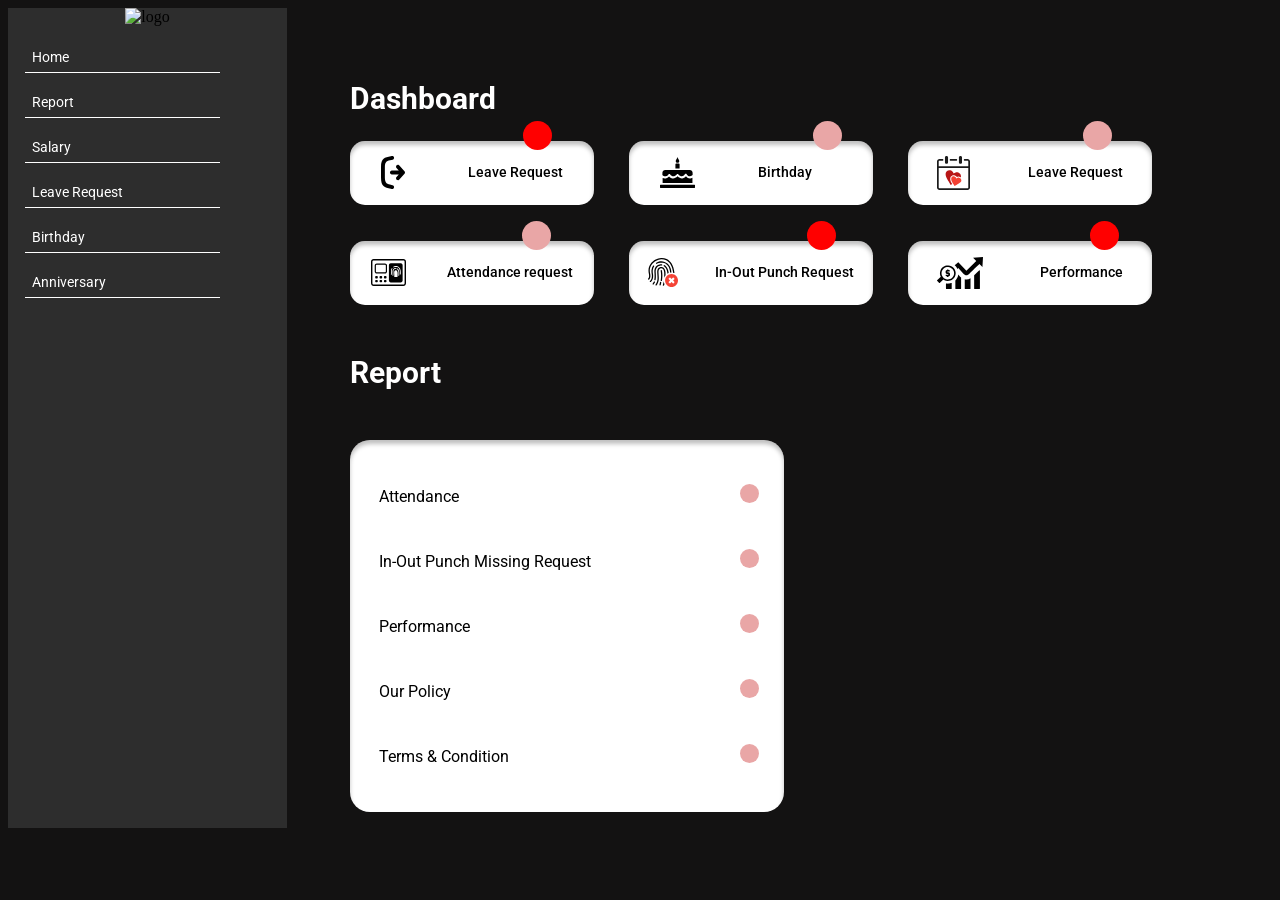
==== commit be92f934: "Changes" ====
--- a/dashboard.html
+++ b/dashboard.html
@@ -7,13 +7,19 @@
     <title>Your Page Title</title>
     <link rel="stylesheet" href="style.css">
     <link rel="preconnect" href="https://fonts.googleapis.com">
-<link href="https://fonts.googleapis.com/css2?family=Abril+Fatface&family=Roboto:wght@300&display=swap" rel="stylesheet">
+    <link href="https://fonts.googleapis.com/css2?family=Abril+Fatface&family=Roboto:wght@300&display=swap"
+        rel="stylesheet">
+
 </head>
+
 <body>
+    <section>
     <div class="sidebar">
         <nav>
             <div id="section1">
-            <img class="logo" src="https://s3-alpha-sig.figma.com/img/e2c4/343f/eb8aab99f5596f5893f95a506c3c4f45?Expires=1701043200&Signature=B08-xNnzLOScn3BCZgKTroeFA1qrlXujR-vBg2wc2rrpmUUbfdOe1oIwUYYhQCAXO2EtckJj5J9VsE3tT-bKqN0J-SOcdDTaw3cS2ac6VQ~29IR2Sox56nG0ZCzyBab19RpppjM-RFkTSxBUhEjmGTvpMjquw~V73hRRgCVI5ozlXOoTzttBAnJQIZEAur33xkWP~ZVLeRn231qHlRLoyZP7FAk94DcW5Mvbov82LwhjRDgPQs8X6CM96iqqe2YS3n6z8dpbN5iV5iban0aN9zbhNs3mao2-mxbWzPT~p-m8Qt4VuNxThE~p-sScHwtFHBzC047pPtwi~hkrCHHNYw__&Key-Pair-Id=APKAQ4GOSFWCVNEHN3O4" alt="logo">
+                <img class="logo"
+                    src="https://s3-alpha-sig.figma.com/img/e2c4/343f/eb8aab99f5596f5893f95a506c3c4f45?Expires=1701043200&Signature=B08-xNnzLOScn3BCZgKTroeFA1qrlXujR-vBg2wc2rrpmUUbfdOe1oIwUYYhQCAXO2EtckJj5J9VsE3tT-bKqN0J-SOcdDTaw3cS2ac6VQ~29IR2Sox56nG0ZCzyBab19RpppjM-RFkTSxBUhEjmGTvpMjquw~V73hRRgCVI5ozlXOoTzttBAnJQIZEAur33xkWP~ZVLeRn231qHlRLoyZP7FAk94DcW5Mvbov82LwhjRDgPQs8X6CM96iqqe2YS3n6z8dpbN5iV5iban0aN9zbhNs3mao2-mxbWzPT~p-m8Qt4VuNxThE~p-sScHwtFHBzC047pPtwi~hkrCHHNYw__&Key-Pair-Id=APKAQ4GOSFWCVNEHN3O4"
+                    alt="logo">
             </div>
             <ul class="nav-list">
                 <li><a href="#section1">Home</a></li>
@@ -25,8 +31,8 @@
             </ul>
         </nav>
     </div>
-   
-    <div id="section1">
+    <div class="dashRepo">
+    <div id="Report">
         <h2>Dashboard</h2>
         <div class="dash">
             <div class="one">
@@ -102,7 +108,7 @@
         <br>
         <br>
         <div class="dash">
-            <d class="one">
+            <div class="one">
                 <svg xmlns="http://www.w3.org/2000/svg" width="35" height="27" viewBox="0 0 35 27" fill="none">
                     <path fill-rule="evenodd" clip-rule="evenodd"
                         d="M19.7479 4.3637H29.7791C30.7959 4.3637 31.6279 5.21595 31.6279 6.25786V21.5051C31.6279 22.5467 30.7959 23.399 29.7791 23.399H19.7479C18.731 23.399 17.899 22.5467 17.899 21.5051V6.25757C17.899 5.21595 18.731 4.3637 19.7479 4.3637ZM2.60449 0H32.3955C33.1124 0 33.7638 0.30023 34.2352 0.783399C34.7069 1.26657 35 1.93355 35 2.66793V24.3318C35 25.0664 34.7072 25.7334 34.2352 26.2166C33.7638 26.6995 33.1124 27 32.3955 27H2.60449C1.88757 27 1.23645 26.6998 0.764771 26.2166C0.293091 25.7334 0 25.0664 0 24.3321V2.66793C0 1.93355 0.293091 1.26628 0.764771 0.783399C1.23645 0.30023 1.88757 0 2.60449 0ZM13.6573 20.9233H14.7861C15.188 20.9233 15.5164 21.26 15.5164 21.6714V22.6238C15.5164 23.0354 15.188 23.3719 14.7861 23.3719H13.6573C13.2557 23.3719 12.927 23.0354 12.927 22.6238V21.6714C12.927 21.26 13.2557 20.9233 13.6573 20.9233ZM13.6573 16.9474H14.7861C15.188 16.9474 15.5164 17.2841 15.5164 17.6955V18.6478C15.5164 19.0595 15.188 19.3959 14.7861 19.3959H13.6573C13.2557 19.3959 12.927 19.0595 12.927 18.6478V17.6955C12.927 17.2841 13.2557 16.9474 13.6573 16.9474ZM9.29631 20.9233H10.4251C10.8267 20.9233 11.1554 21.26 11.1554 21.6714V22.6238C11.1554 23.0354 10.8267 23.3719 10.4251 23.3719H9.29631C8.89441 23.3719 8.566 23.0354 8.566 22.6238V21.6714C8.56571 21.26 8.89441 20.9233 9.29631 20.9233ZM9.29631 16.9474H10.4251C10.8267 16.9474 11.1554 17.2841 11.1554 17.6955V18.6478C11.1554 19.0595 10.8267 19.3959 10.4251 19.3959H9.29631C8.89441 19.3959 8.566 19.0595 8.566 18.6478V17.6955C8.56571 17.2841 8.89441 16.9474 9.29631 16.9474ZM4.93498 20.9233H6.06376C6.46566 20.9233 6.79407 21.26 6.79407 21.6714V22.6238C6.79407 23.0354 6.46537 23.3719 6.06376 23.3719H4.93498C4.53337 23.3719 4.20467 23.0354 4.20467 22.6238V21.6714C4.20467 21.26 4.53337 20.9233 4.93498 20.9233ZM4.93498 16.9474H6.06376C6.46566 16.9474 6.79407 17.2841 6.79407 17.6955V18.6478C6.79407 19.0595 6.46537 19.3959 6.06376 19.3959H4.93498C4.53337 19.3959 4.20467 19.0595 4.20467 18.6478V17.6955C4.20467 17.2841 4.53337 16.9474 4.93498 16.9474ZM5.78634 4.49091H13.9345C14.5079 4.49091 15.0299 4.73249 15.4085 5.11996H15.4108C15.7896 5.50801 16.0251 6.04399 16.0251 6.63249V12.3911C16.0251 12.9796 15.7893 13.5153 15.4105 13.9034C15.0317 14.2911 14.5087 14.5327 13.9342 14.5327H5.78634C5.21183 14.5327 4.6886 14.2914 4.30977 13.9037L4.27446 13.864C3.91699 13.4794 3.69568 12.9601 3.69568 12.3911V6.6322C3.69568 6.04458 3.93095 5.50976 4.3092 5.12171L4.31148 5.11938C4.69059 4.73191 5.21269 4.49091 5.78634 4.49091ZM13.9348 5.72742H5.78634C5.54309 5.72742 5.32178 5.82896 5.1617 5.99235C5.0022 6.15662 4.90308 6.38303 4.90308 6.6322V12.3908C4.90308 12.6278 4.99308 12.844 5.13892 13.0056L5.16313 13.0289C5.32349 13.1932 5.5448 13.2956 5.78634 13.2956H13.9345C14.1757 13.2956 14.3968 13.1932 14.5574 13.0286C14.7178 12.8644 14.818 12.638 14.818 12.3905V6.6322C14.818 6.38478 14.7181 6.15807 14.5577 5.99381C14.3988 5.82954 14.1777 5.72742 13.9348 5.72742ZM32.3955 1.4498H2.60449C2.27836 1.4498 1.981 1.58722 1.7651 1.80838C1.54948 2.02925 1.41532 2.33386 1.41532 2.66793V24.3318C1.41532 24.6661 1.54948 24.9705 1.7651 25.1916C1.981 25.4125 2.27836 25.5502 2.60449 25.5502H32.3955C32.7219 25.5502 33.019 25.4125 33.2349 25.1916C33.4505 24.9705 33.5847 24.6658 33.5847 24.3318V2.66793C33.5847 2.33357 33.4505 2.02925 33.2349 1.80809C33.0193 1.58722 32.7219 1.4498 32.3955 1.4498ZM26.3568 7.30473C26.8604 7.48562 27.3939 7.75638 27.867 8.12722C28.2683 8.44175 28.6275 8.82893 28.8901 9.29459C28.9858 9.46382 29.0741 9.64355 29.1539 9.83407C29.231 10.0173 29.3011 10.2134 29.3623 10.4214C29.4492 10.7135 29.5227 11.0254 29.582 11.3562C29.6412 11.6845 29.6859 12.027 29.7161 12.3824C29.7457 12.7299 29.7611 13.1001 29.7628 13.4908C29.7645 13.8765 29.7526 14.2771 29.7269 14.6906C29.7059 14.9406 29.6774 15.1918 29.6526 15.4419C29.6458 15.5163 29.5839 15.572 29.5122 15.572L28.9713 15.5726C28.8935 15.5726 28.8297 15.5075 28.8297 15.4276L28.906 14.6547C28.906 14.4318 28.9123 14.1838 28.9183 13.9404C28.9303 13.4555 28.9417 12.9878 28.8967 12.4518C28.8685 12.1172 28.828 11.8015 28.7756 11.5065C28.722 11.208 28.6563 10.927 28.5788 10.6653C28.5272 10.4923 28.4685 10.3277 28.4033 10.1722L28.4005 10.1652C28.3341 10.0074 28.2601 9.85741 28.1803 9.71561L28.1763 9.70832C27.9681 9.34127 27.6779 9.03346 27.3532 8.78137C26.955 8.47238 26.5046 8.24685 26.0874 8.09717C25.7085 7.96121 25.3106 7.8906 24.9122 7.88418C24.5074 7.87747 24.1001 7.93611 23.7102 8.05691C23.5683 8.10213 23.4282 8.15523 23.2915 8.2165C23.1576 8.27602 23.026 8.34401 22.8978 8.41987C22.7996 8.47822 22.6876 8.49018 22.5868 8.46246C22.4851 8.43475 22.3937 8.36706 22.3367 8.2661C22.2797 8.16544 22.2684 8.05049 22.2951 7.94749C22.3225 7.84333 22.3886 7.74967 22.4868 7.69132C22.6423 7.59912 22.8021 7.51684 22.965 7.44478L22.9753 7.44069C23.1374 7.36921 23.3034 7.30706 23.4712 7.25512C23.9434 7.10837 24.4368 7.03747 24.9278 7.04593C25.4132 7.05439 25.8968 7.13958 26.3568 7.30473ZM22.4014 12.0098C22.3675 12.3515 22.3914 12.7024 22.4182 13.0908C22.4267 13.2224 22.4367 13.3557 22.4432 13.4873C22.4578 13.7508 22.468 14.011 22.4729 14.2666C22.4771 14.5143 22.4766 14.7545 22.4703 14.985C22.4637 15.2032 22.4404 15.584 22.4133 15.939L22.413 15.9423C22.3886 16.2644 22.3598 16.5707 22.337 16.7286C22.327 16.8006 22.2661 16.8526 22.1971 16.8526H21.6528C21.5748 16.8526 21.5113 16.7872 21.5113 16.7076L21.5155 16.6726C21.5392 16.517 21.5682 16.2215 21.593 15.9093C21.6224 15.5457 21.646 15.1685 21.6517 14.9634C21.6577 14.7442 21.6582 14.5146 21.654 14.2765C21.6491 14.0417 21.6392 13.7931 21.6243 13.5322C21.6201 13.4071 21.6081 13.2764 21.5996 13.15C21.5688 12.7033 21.5406 12.2995 21.585 11.8849C21.6298 11.4648 21.7483 11.04 22.01 10.5635C22.0678 10.4579 22.1322 10.3555 22.2028 10.2566C22.2721 10.1597 22.3487 10.0649 22.4333 9.97354C22.5048 9.89592 22.6489 9.75733 22.7856 9.645C22.8901 9.55922 22.9952 9.48453 23.073 9.4536C23.2294 9.37687 23.384 9.30918 23.5358 9.25199C23.6919 9.19305 23.8494 9.14287 24.0075 9.1029L24.0144 9.10144C24.1756 9.06117 24.3365 9.032 24.4954 9.01537C24.6555 8.99874 24.815 8.99407 24.9734 9.00253L24.9959 9.00399C25.1024 9.01391 25.1967 9.06526 25.2636 9.14112C25.3326 9.21931 25.3733 9.32347 25.369 9.43581L25.3679 9.45885C25.3582 9.56827 25.3081 9.66514 25.2337 9.7337C25.156 9.80606 25.0511 9.8472 24.9386 9.84136C24.819 9.83495 24.6971 9.83845 24.5749 9.85128C24.4513 9.86441 24.3268 9.88717 24.2015 9.9181C24.0767 9.94961 23.948 9.99104 23.8175 10.0401C23.6882 10.0888 23.5592 10.1451 23.4316 10.2075C23.3547 10.2586 23.2835 10.312 23.2183 10.3671C23.1516 10.4234 23.0884 10.4844 23.0297 10.5483C22.9702 10.6131 22.9149 10.6814 22.8648 10.7514C22.8138 10.8226 22.7677 10.8967 22.7264 10.9728C22.5256 11.3408 22.435 11.6751 22.4014 12.0098ZM20.9559 14.3022C20.9342 14.7288 20.871 15.1659 20.7881 15.4556C20.7562 15.5589 20.7257 15.6496 20.6893 15.7511C20.6676 15.8083 20.6141 15.8431 20.5577 15.8431L19.9698 15.8433C19.892 15.8433 19.8285 15.7783 19.8285 15.6983C19.8285 15.6715 19.8353 15.6464 19.8479 15.6248C19.8775 15.5627 19.9048 15.4988 19.929 15.4346C19.9552 15.3657 19.9792 15.2939 20.0005 15.219C20.0697 14.978 20.1133 14.7098 20.1293 14.414C20.1452 14.1167 20.1333 13.7896 20.0922 13.4319C20.0142 13.0371 19.9675 12.6564 19.9521 12.2919C19.9362 11.9185 19.9521 11.5611 19.9994 11.2241C20.0481 10.8728 20.131 10.5402 20.2455 10.2285C20.3614 9.91343 20.5101 9.61991 20.6895 9.35003L20.6924 9.34594C20.7565 9.25287 20.8516 9.19335 20.953 9.17409C21.0558 9.15396 21.1663 9.17438 21.2595 9.23974L21.2635 9.24236C21.3543 9.30772 21.4119 9.40517 21.4315 9.50962C21.4506 9.61524 21.4307 9.72874 21.3671 9.82386C21.2236 10.0398 21.1042 10.2752 21.0114 10.5288L21.0085 10.5358C20.918 10.7858 20.8513 11.0557 20.8114 11.3425C20.771 11.6343 20.7576 11.9424 20.7716 12.2657C20.7855 12.584 20.8265 12.9184 20.896 13.2673C20.9604 13.5308 20.9752 13.9142 20.9559 14.3022ZM26.358 9.43931L26.4861 9.5245C26.5741 9.58869 26.6468 9.645 26.7311 9.71357L26.8496 9.81977C27.3822 10.3146 27.7382 10.9588 27.9635 11.6859C28.186 12.4025 28.2806 13.2025 28.292 14.0195C28.2962 14.3469 28.278 14.8131 28.2492 15.2831C28.2162 15.8223 28.1692 16.3685 28.1259 16.7248C28.1171 16.798 28.0558 16.852 27.9855 16.852L27.4446 16.8523C27.3665 16.8523 27.303 16.7869 27.303 16.7073L27.3062 16.6766C27.3494 16.3253 27.3964 15.794 27.4298 15.2703C27.4594 14.8023 27.4779 14.3428 27.4736 14.0288C27.4637 13.3082 27.3836 12.6065 27.1968 11.985C27.0131 11.3737 26.7254 10.8392 26.2973 10.4409L26.2084 10.3616L26.0244 10.2172L25.9301 10.1565C25.835 10.0964 25.7718 10.0015 25.747 9.89709C25.7222 9.79322 25.7365 9.67885 25.7946 9.58111L25.8003 9.57294C25.8592 9.47811 25.9492 9.41538 26.0483 9.39087C26.1506 9.3652 26.2617 9.37979 26.358 9.43931ZM26.5451 13.5004C26.5616 13.6341 26.5741 13.7619 26.5847 13.8964C26.6143 14.3504 26.618 15.097 26.5995 15.8608C26.5818 16.5768 26.5439 17.3074 26.4878 17.8253L26.4773 17.9213C26.4693 17.9951 26.4078 18.0497 26.3369 18.0494L23.4327 18.05C23.355 18.05 23.2915 17.9846 23.2915 17.905L23.2937 17.8787C23.3185 17.598 23.3228 17.1388 23.3162 16.6507C23.3077 16.012 23.2786 15.3193 23.2507 14.9103L23.2217 14.4717L23.1986 14.0317C23.1898 13.8135 23.1829 13.5979 23.1886 13.3864C23.1943 13.1702 23.2129 12.9598 23.2536 12.7596C23.3635 12.2172 23.6407 11.7918 23.9924 11.5357C24.2177 11.3711 24.4747 11.2748 24.7378 11.262C25.0027 11.2491 25.2727 11.3195 25.5234 11.4858C25.8954 11.7326 26.2241 12.1924 26.424 12.9084L26.4257 12.9149C26.4445 12.9852 26.4628 13.059 26.4796 13.1346C26.4972 13.2148 26.5126 13.2936 26.5257 13.37L26.5451 13.5004Z"
@@ -115,8 +121,8 @@
                     </svg>
                     <p>Attendance request</p>
                 </div>
-            </d>
-            <d class="one">
+            </div>
+            <div class="one">
                 <svg xmlns="http://www.w3.org/2000/svg" width="30" height="29" viewBox="0 0 30 29" fill="none">
                     <g clip-path="url(#clip0_2_52)">
                         <path
@@ -139,8 +145,8 @@
                     </svg>
                     <p>In-Out Punch Request</p>
                 </div>
-            </d>
-            <d class="one">
+            </div>
+            <div class="one">
                 <svg xmlns="http://www.w3.org/2000/svg" width="46" height="32" viewBox="0 0 46 32" fill="none">
                     <g clip-path="url(#clip0_2_55)">
                         <path fill-rule="evenodd" clip-rule="evenodd"
@@ -160,33 +166,42 @@
                     </svg>
                     <p>Performance</p>
                 </div>
-            </d>
+            </div>
         </div>
     </div>
-   <div id="section3">
+
+    <div id="section3">
         <div>
             <h5>Report</h5>
             <div class="report">
                 <ul>
-                    <li>Attendance <span><svg xmlns="http://www.w3.org/2000/svg" width="19" height="19" viewBox="0 0 19 19" fill="none">
-                        <circle cx="9.5" cy="9.5" r="9.5" fill="#E9A6A6"/>
-                      </svg></span></li>
-                    <li>In-Out Punch Missing Request <svg xmlns="http://www.w3.org/2000/svg" width="19" height="19" viewBox="0 0 19 19" fill="none">
-                        <circle cx="9.5" cy="9.5" r="9.5" fill="#E9A6A6"/>
-                      </svg></li>
-                    <li>Performance <svg xmlns="http://www.w3.org/2000/svg" width="19" height="19" viewBox="0 0 19 19" fill="none">
-                        <circle cx="9.5" cy="9.5" r="9.5" fill="#E9A6A6"/>
-                      </svg></li>
-                    <li>Our Policy <svg xmlns="http://www.w3.org/2000/svg" width="19" height="19" viewBox="0 0 19 19" fill="none">
-                        <circle cx="9.5" cy="9.5" r="9.5" fill="#E9A6A6"/>
-                      </svg></li>
-                    <li>Terms & Condition <svg xmlns="http://www.w3.org/2000/svg" width="19" height="19" viewBox="0 0 19 19" fill="none">
-                        <circle cx="9.5" cy="9.5" r="9.5" fill="#E9A6A6"/>
-                      </svg></li>
+                    <li>Attendance <span><svg xmlns="http://www.w3.org/2000/svg" width="19" height="19"
+                                viewBox="0 0 19 19" fill="none">
+                                <circle cx="9.5" cy="9.5" r="9.5" fill="#E9A6A6" />
+                            </svg></span></li>
+                    <li>In-Out Punch Missing Request <svg xmlns="http://www.w3.org/2000/svg" width="19" height="19"
+                            viewBox="0 0 19 19" fill="none">
+                            <circle cx="9.5" cy="9.5" r="9.5" fill="#E9A6A6" />
+                        </svg></li>
+                    <li>Performance <svg xmlns="http://www.w3.org/2000/svg" width="19" height="19" viewBox="0 0 19 19"
+                            fill="none">
+                            <circle cx="9.5" cy="9.5" r="9.5" fill="#E9A6A6" />
+                        </svg></li>
+                    <li>Our Policy <svg xmlns="http://www.w3.org/2000/svg" width="19" height="19" viewBox="0 0 19 19"
+                            fill="none">
+                            <circle cx="9.5" cy="9.5" r="9.5" fill="#E9A6A6" />
+                        </svg></li>
+                    <li>Terms & Condition <svg xmlns="http://www.w3.org/2000/svg" width="19" height="19"
+                            viewBox="0 0 19 19" fill="none">
+                            <circle cx="9.5" cy="9.5" r="9.5" fill="#E9A6A6" />
+                        </svg></li>
                 </ul>
             </div>
         </div>
     </div>
+</div>
+    </section>
+    
 </body>
 
-</html>
+</html>
--- a/style.css
+++ b/style.css
@@ -1,15 +1,6 @@
-
- 
- .side-bar{
-    background-color: black;
-    width: 200px;
-    height: 1px;
-    color: black;
- }
-
 
 body{
-  background-color: black;
+  background-color: rgb(19, 18, 18);
 }
 #section3 h5{
   color: #FFF;
@@ -21,7 +12,7 @@
 }
 .report{
   width: 434px;
-  height: 239px;
+  /* height: 239px; */
   flex-shrink: 0;
   border: 20px;
   border-radius: 20px;
@@ -54,18 +45,14 @@
   padding-right: 25px;
 }
 
-
 .sidebar {
  width: 279px;
-height: 768px;
+/* height: 768px; */
 background-color: #2d2d2d;
 text-align: center;
 }
 .logo {
 height: 86px;
-
-
-
 }
 .nav-list li a {
 text-decoration: none;
@@ -101,9 +88,9 @@
 }
 
 /* dashboard style starts here */
-body{
+/* body{
     background-color: black;
-}
+} */
 h2{
 color: #FFF;
 font-family: Roboto;
@@ -111,12 +98,14 @@
 font-style: normal;
 font-weight: 700;
 line-height: normal;
-padding-left: 12rem;
+/* padding-left: 1rem; */
 padding-top: 3rem;
 }
  .dash{
-display: flex;
-justify-content: space-evenly;
+display: flex; 
+/* justify-content: space-between;  */
+gap: 35px;
+flex-wrap: wrap;
 } 
 .one{
     width: 244px;
@@ -126,11 +115,11 @@
     background: #FFF;
     box-shadow: 0px 4px 4px 0px rgba(0, 0, 0, 0.25) inset;    
     display: flex; 
-    justify-content: space-around;
+    justify-content: space-around; 
     align-items: center; 
 }
 #one{
-    display: flex;
+    display: flex; 
     flex-direction: column;
 }
 .dash p{
@@ -143,5 +132,17 @@
 padding-bottom: 30px;
 }
 /* dashboard style ends here */
+section{
+    display: flex;
+    gap: 5%;
+}
+/* .dashRepo{
+    padding-left: 5%;
+} */
 
-
+@media only screen and (max-width: 780px){
+  .one{
+     /* width:300px ; */
+     /* height: */
+  }
+}
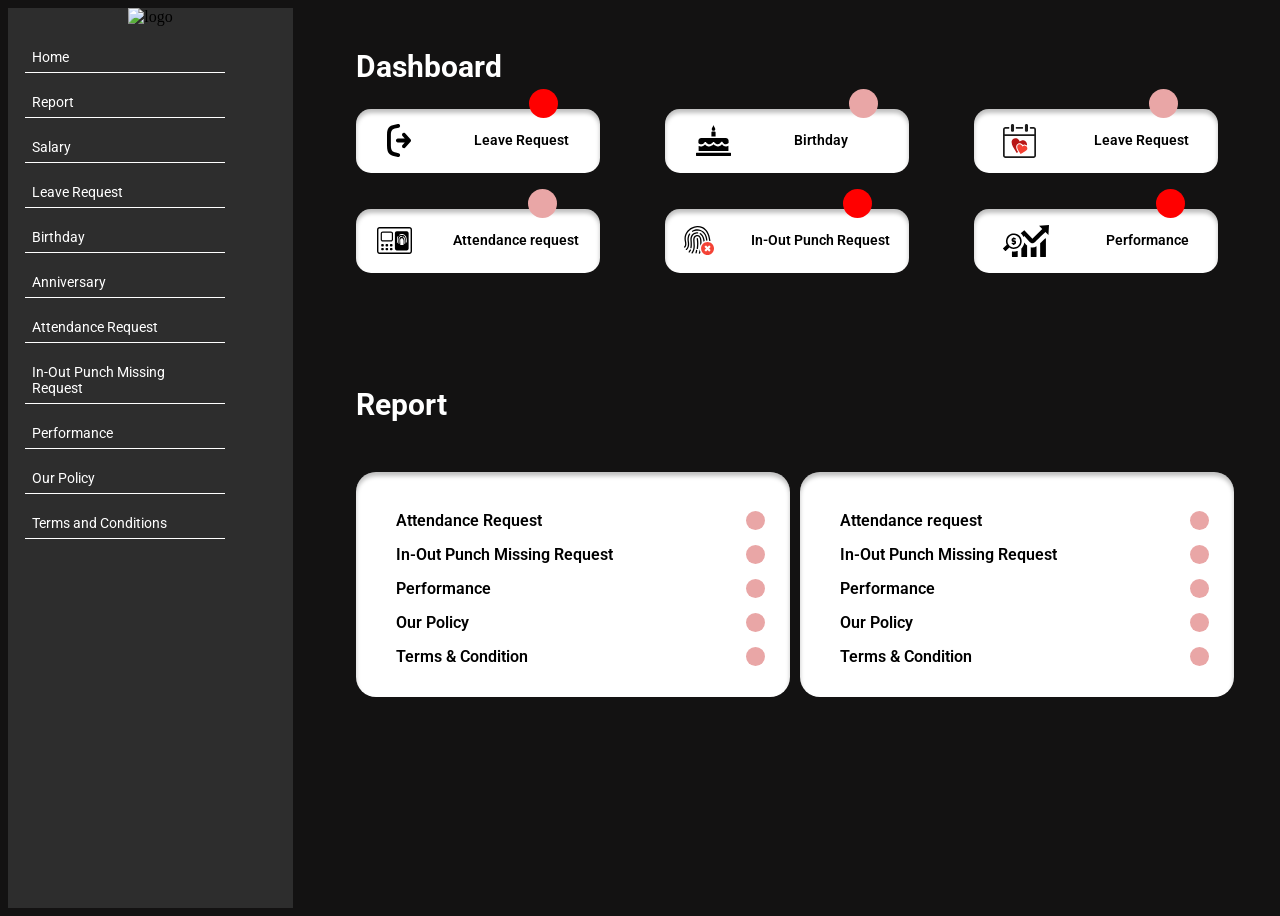
==== commit 5bc34be5: "Final changes" ====
--- a/dashboard.html
+++ b/dashboard.html
@@ -22,14 +22,20 @@
                     alt="logo">
             </div>
             <ul class="nav-list">
-                <li><a href="#section1">Home</a></li>
-                <li><a href="#section2">Report</a></li>
-                <li><a href="#section3">Salary</a></li>
-                <li><a href="#section3">Leave Request</a></li>
-                <li><a href="#section3">Birthday</a></li>
-                <li><a href="#section3">Anniversary</a></li>
+                <li class="list"><a href="#section1">Home</a></li>
+                <li class="list"><a href="#section2">Report</a></li>
+                <li class="list"><a href="#section3">Salary</a></li>
+                <li class="list"><a href="#section3">Leave Request</a></li>
+                <li class="list"><a href="#section3">Birthday</a></li>
+                <li class="list"><a href="#section3">Anniversary</a></li>
+                <li class="list"><a href="#section3">Attendance Request</a></li>
+                <li class="list"><a href="#section3">In-Out Punch Missing Request</a></li>
+                <li class="list"><a href="#section3">Performance</a></li>
+                <li class="list"><a href="#section3">Our Policy</a></li>
+                <li class="list"><a href="#section3">Terms and Conditions</a></li>
             </ul>
         </nav>
+        <!-- Dashboard -->
     </div>
     <div class="dashRepo">
     <div id="Report">
@@ -169,13 +175,38 @@
             </div>
         </div>
     </div>
-
+     <!-- Report -->
     <div id="section3">
         <div>
             <h5>Report</h5>
+            <div class="ReportSection">
             <div class="report">
                 <ul>
-                    <li>Attendance <span><svg xmlns="http://www.w3.org/2000/svg" width="19" height="19"
+                    <li>Attendance Request<span><svg xmlns="http://www.w3.org/2000/svg" width="19" height="19"
+                                viewBox="0 0 19 19" fill="none">
+                                <circle cx="9.5" cy="9.5" r="9.5" fill="#E9A6A6" />
+                            </svg></span></li>
+                    <li>In-Out Punch Missing Request<svg xmlns="http://www.w3.org/2000/svg" width="19" height="19"
+                            viewBox="0 0 19 19" fill="none">
+                            <circle cx="9.5" cy="9.5" r="9.5" fill="#E9A6A6" />
+                        </svg></li>
+                    <li>Performance <svg xmlns="http://www.w3.org/2000/svg" width="19" height="19" viewBox="0 0 19 19"
+                            fill="none">
+                            <circle cx="9.5" cy="9.5" r="9.5" fill="#E9A6A6" />
+                        </svg></li>
+                    <li>Our Policy <svg xmlns="http://www.w3.org/2000/svg" width="19" height="19" viewBox="0 0 19 19"
+                            fill="none">
+                            <circle cx="9.5" cy="9.5" r="9.5" fill="#E9A6A6" />
+                        </svg></li>
+                    <li>Terms & Condition <svg xmlns="http://www.w3.org/2000/svg" width="19" height="19"
+                            viewBox="0 0 19 19" fill="none">
+                            <circle cx="9.5" cy="9.5" r="9.5" fill="#E9A6A6" />
+                        </svg></li>
+                </ul>
+            </div>
+            <div class="report">
+                <ul>
+                    <li>Attendance request <span><svg xmlns="http://www.w3.org/2000/svg" width="19" height="19"
                                 viewBox="0 0 19 19" fill="none">
                                 <circle cx="9.5" cy="9.5" r="9.5" fill="#E9A6A6" />
                             </svg></span></li>
@@ -196,6 +227,7 @@
                             <circle cx="9.5" cy="9.5" r="9.5" fill="#E9A6A6" />
                         </svg></li>
                 </ul>
+            </div>
             </div>
         </div>
     </div>
--- a/style.css
+++ b/style.css
@@ -2,59 +2,23 @@
 body{
   background-color: rgb(19, 18, 18);
 }
-#section3 h5{
-  color: #FFF;
-  font-family: Roboto;
-  font-size: 30px;
-  font-style: normal;
-  font-weight: 700;
-  line-height: normal;
-}
-.report{
-  width: 434px;
-  /* height: 239px; */
-  flex-shrink: 0;
-  border: 20px;
-  border-radius: 20px;
-  background: #FFF;
-  box-shadow: 0px 4px 4px 0px rgba(0, 0, 0, 0.25) inset;
-  position: relative;
-}
-.report ul{
-  padding-top: 13px;
-  padding-bottom: 18px;
-}
-.report ul li{
-  list-style-type: none;
-  color: #000;
-  font-family: Roboto;
-  font-size: 16px;
-  font-style: normal;
-  font-weight: 400;
-  line-height: 25px;
-  padding-top: 15px;
-}
-.report ul li svg{
-  width: 19px;
-  height: 19px;
-  flex-shrink: 0;
-  fill: #E9A6A6;
-  position: absolute;
-  /* top: 0; */
-  right: 0;
-  padding-right: 25px;
+/* container for the whole page */
+section{
+  display: flex;
+  gap: 5%;
 }
 
+/* Navigation styles start from here */
 .sidebar {
- width: 279px;
-/* height: 768px; */
+ width: 285px;
+ height: 100vh; 
 background-color: #2d2d2d;
 text-align: center;
 }
 .logo {
 height: 86px;
 }
-.nav-list li a {
+.nav-list .list a {
 text-decoration: none;
 color: #ffffff;
 width: 156px;
@@ -62,20 +26,16 @@
 top: 172px;
 left: 40px;
 list-style: none;
-
 }
-#secttion1 {
-    text-align: center;
+.nav-list {
+list-style-type: none;
+width: 80%;
+margin-left: 1%;
+margin-right: 50%;
+padding-right: 50%;
+padding-left: 0%;
 }
-ul {
-    list-style-type: none;
-    width: 80%;
-    margin-left: 1%;
-    margin-right: 50%;
-    padding-right: 50%;
-    padding-left: 0%;
-}
-li {
+.list {
 margin: 1em;
 font-family: Roboto;
 font-size: 14px;
@@ -87,10 +47,7 @@
 padding: 0.5em;
 }
 
-/* dashboard style starts here */
-/* body{
-    background-color: black;
-} */
+/* Dashboard styles start from here */
 h2{
 color: #FFF;
 font-family: Roboto;
@@ -98,25 +55,23 @@
 font-style: normal;
 font-weight: 700;
 line-height: normal;
-/* padding-left: 1rem; */
-padding-top: 3rem;
+padding-top: 1rem;
 }
- .dash{
+.dash{
 display: flex; 
-/* justify-content: space-between;  */
-gap: 35px;
+gap: 65px;
 flex-wrap: wrap;
 } 
 .one{
-    width: 244px;
-    height: 64px;
-    flex-shrink: 0;
-    border-radius: 15px;
-    background: #FFF;
-    box-shadow: 0px 4px 4px 0px rgba(0, 0, 0, 0.25) inset;    
-    display: flex; 
-    justify-content: space-around; 
-    align-items: center; 
+width: 244px;
+height: 64px;
+flex-shrink: 0;
+border-radius: 15px;
+background: #FFF;
+box-shadow: 0px 4px 4px 0px rgba(0, 0, 0, 0.25) inset;    
+display: flex; 
+justify-content: space-around; 
+align-items: center; 
 }
 #one{
     display: flex; 
@@ -127,22 +82,101 @@
 font-family: Roboto;
 font-size: 14px;
 font-style: normal;
-font-weight: 500;
+font-weight: 600;
 line-height: normal;
 padding-bottom: 30px;
 }
-/* dashboard style ends here */
-section{
+
+/* Report styles start from here */
+#section3 h5{
+  color: #FFF;
+  font-family: Roboto;
+  font-size: 30px;
+  font-style: normal;
+  font-weight: 700;
+  line-height: normal;
+}
+#section3 {
+  padding-top:4em ;
+}
+.report{
+  width: 434px;
+  flex-shrink: 0;
+  border: 20px;
+  border-radius: 20px;
+  background: #FFF;
+  box-shadow: 0px 4px 4px 0px rgba(0, 0, 0, 0.25) inset;
+  position: relative;
+}
+.report ul{
+  padding-top: 8px;
+  padding-bottom: 15px;
+} 
+.report ul li{
+  list-style-type: none;
+  color: #000;
+  font-family: Roboto;
+  font-size: 16px;
+  font-style: normal;
+  font-weight: 600;
+  line-height:normal;
+  padding-top: 15px; 
+} 
+.report ul li svg{
+  width: 19px;
+  height: 19px;
+  flex-shrink: 0;
+  fill: #E9A6A6;
+  position: absolute;
+  right: 0;
+  padding-right: 25px;
+}
+.ReportSection{
     display: flex;
-    gap: 5%;
+    gap: 10px;
+    flex-wrap: wrap;
 }
-/* .dashRepo{
-    padding-left: 5%;
-} */
 
+/* media queries start from here */
 @media only screen and (max-width: 780px){
+  .dash{
+     padding-left: 12%;
+  }
   .one{
-     /* width:300px ; */
-     /* height: */
+    width: 300px;
   }
-}+  .ReportSection{
+    padding-left: 3%;
+  }
+#section3 h5{
+  padding-left: 5%;
+}
+h2{
+  padding-left: 12%;
+ }
+}
+@media only screen and (max-width: 480px){
+  .dash{
+     padding-left: 15%;
+  }
+  .one{
+    width: 200px;
+  }
+  .ReportSection{
+    padding-left: 3%;
+  }
+ #section3 h5{
+  padding-left: 5%;
+
+}
+ h2{
+  padding-left: 12%;
+}
+ .report{
+  width: 270px;
+}
+ .sidebar{
+  width: 150px;
+}
+}
+
